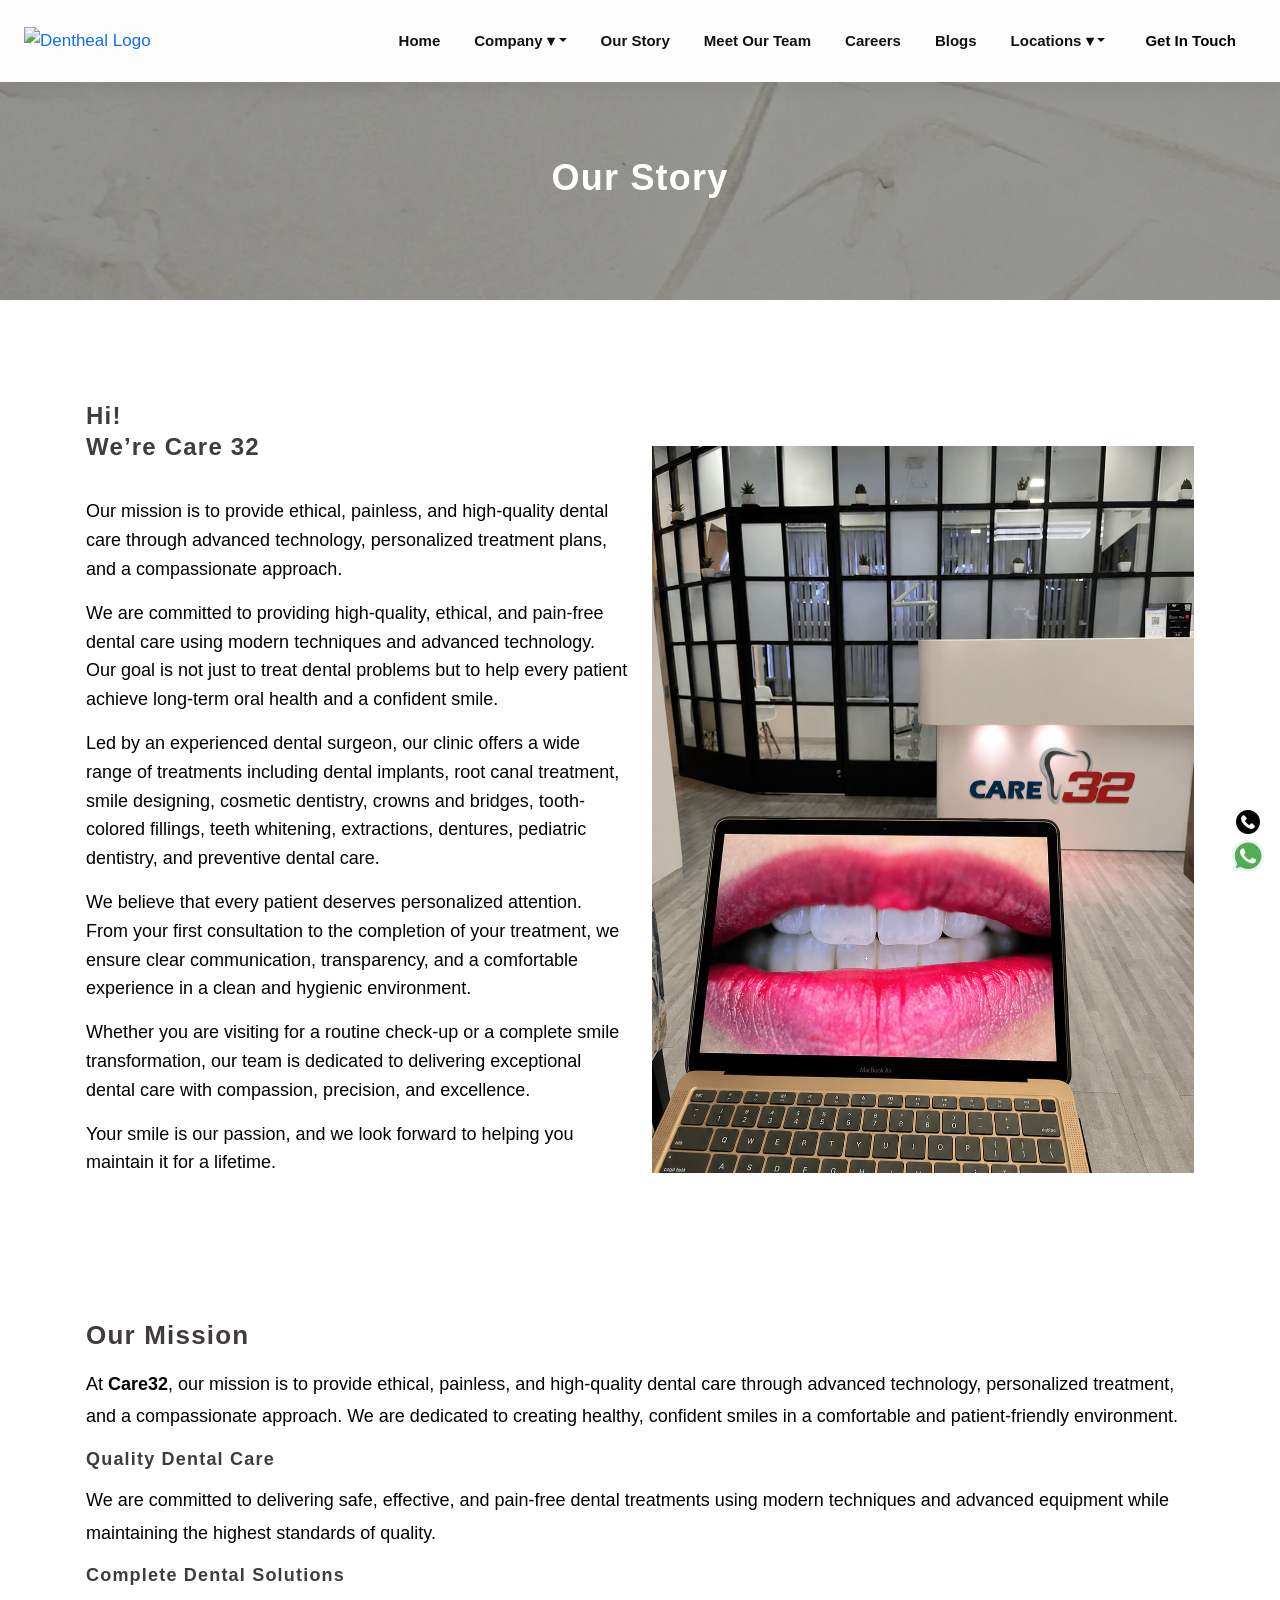
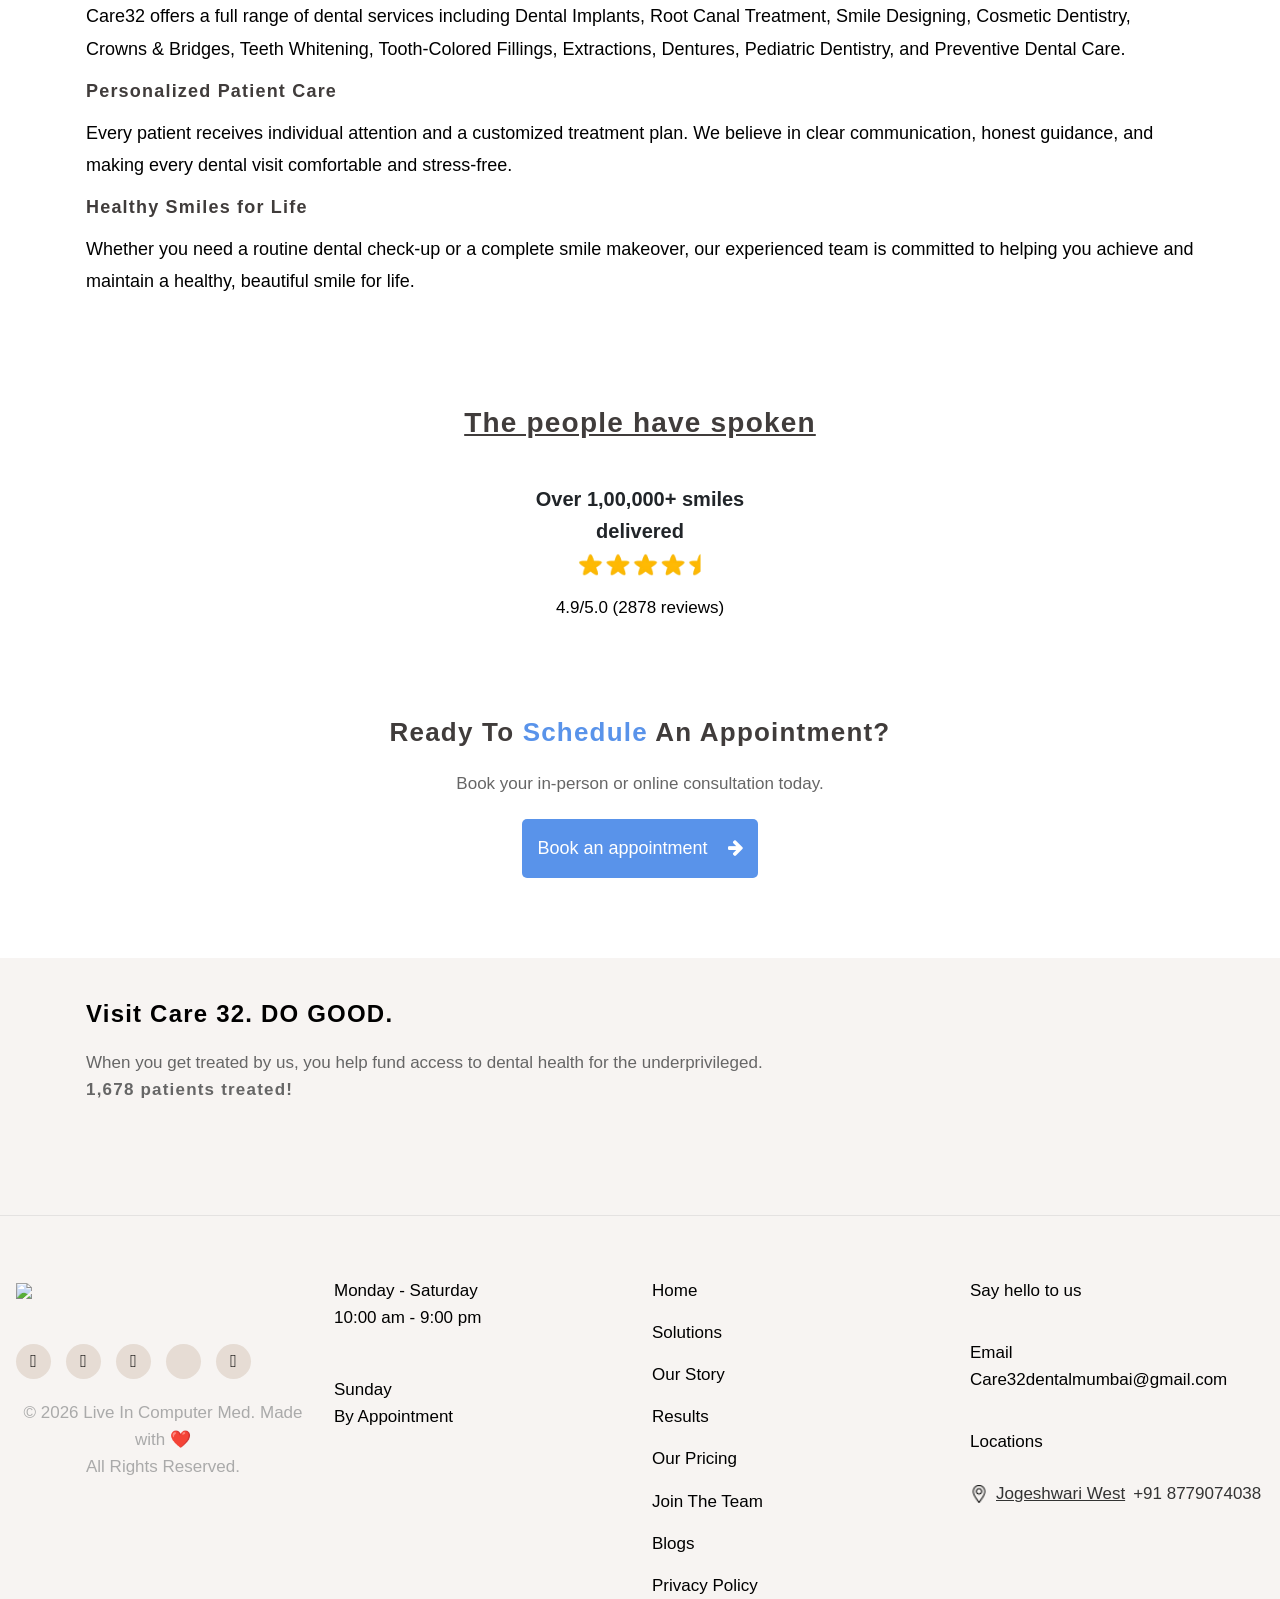
==== about.html @ 69fe0730 "first commit" ====
﻿<!doctype html>
<html lang="en">
  <head>
    <!-- Facebook Pixel Code -->
    <script>
      !(function (f, b, e, v, n, t, s) {
        if (f.fbq) return;
        n = f.fbq = function () {
          n.callMethod
            ? n.callMethod.apply(n, arguments)
            : n.queue.push(arguments);
        };
        if (!f._fbq) f._fbq = n;
        n.push = n;
        n.loaded = !0;
        n.version = "2.0";
        n.queue = [];
        t = b.createElement(e);
        t.async = !0;
        t.src = v;
        s = b.getElementsByTagName(e)[0];
        s.parentNode.insertBefore(t, s);
      })(
        window,
        document,
        "script",
        "https://connect.facebook.net/en_US/fbevents.js",
      );
      fbq("init", "1347159079634689");
      fbq("track", "PageView");
      fbq("track", "Schedule");
      fbq("track", "Contact");
    </script>
    <script src="recaptcha/api.js" async="" defer=""></script>
    <noscript>
      <img
        loading="lazy"
        height="1"
        width="1"
        src="tr?id=1347159079634689&ev=PageView
&noscript=1"
      />
    </noscript>
    <!-- End Facebook Pixel Code -->
    <!-- Google Tag Manager -->
    <script>
      (function (w, d, s, l, i) {
        w[l] = w[l] || [];
        w[l].push({
          "gtm.start": new Date().getTime(),
          event: "gtm.js",
        });
        var f = d.getElementsByTagName(s)[0],
          j = d.createElement(s),
          dl = l != "dataLayer" ? "&l=" + l : "";
        j.async = true;
        j.src = "https://www.googletagmanager.com/gtm.js?id=" + i + dl;
        f.parentNode.insertBefore(j, f);
      })(window, document, "script", "dataLayer", "GTM-TH8W4NT7");
    </script>
    <!-- End Google Tag Manager -->
    <meta charset="utf-8" />
    <meta http-equiv="X-UA-Compatible" content="IE=edge" />
    <meta name="viewport" content="width=device-width, initial-scale=1.0" />

    <meta
      name="keywords"
      content="Dentist in Bandra, Juhu, Best Dentist in Bandra, Juhu,  Top Dentist in Bandra, Juhu, Affordable Dentist in Juhu, Specialist Dentist in Bandra, Dentist in Bandra, Juhu"
    />
    <meta
      name="google-site-verification"
      content="eG1R-X8z4yc_RvpCyJ9aLgbw1wizAQIDHLejYA6ifos"
    />
    <!-- Google tag (gtag.js) -->
    <script async="" src="gtag/js?id=G-SK5RC5293N" defer=""></script>
    <script>
      window.dataLayer = window.dataLayer || [];
      function gtag() {
        dataLayer.push(arguments);
      }
      gtag("js", new Date());

      gtag("config", "G-SK5RC5293N");
    </script>
    <script>
      // Disable right-click on the entire page
      //document.addEventListener("contextmenu", function (e) {
      //    e.preventDefault();
      //});

      //document.addEventListener('copy', event => event.preventDefault());

      //document.onkeydown = function (e) {
      //    if (e.ctrlKey && (e.key === 'u' || e.key === 'c' || e.key === 's')) {
      //        return false;
      //    }
      //};
    </script>

    <!--=== Favicon ===-->
    <link
      rel="shortcut icon"
      href="assets/img/logo.png"
      type="image/x-icon"
    />

    <!--== Google Fonts ==-->
    <link
      href="css?family=Poppins:300,400,400i,500,600,700%7CPlayfair+Display:400,400i%7CDancing+Script:400,700"
      rel="stylesheet"
    />
    <link
      href="css2?family=DM+Sans:wght@400;500;700&display=swap"
      rel="stylesheet"
    />

    <!--=== All Plugins CSS ===-->
    <link href="assets/css/plugins.css" rel="stylesheet" />
    <!--=== All Vendor CSS ===-->
    <link href="assets/css/vendor.css" rel="stylesheet" />
    <!--=== Main Style CSS ===-->
    <link href="assets/css/style.css" rel="stylesheet" />

    <!-- Modernizer JS -->

    <!-- Swiper CSS -->
    <link rel="stylesheet" href="swiper%4012.2.0/swiper-bundle.min.css" />

    <link
      rel="stylesheet"
      href="ajax/libs/font-awesome/6.1.1/css/all.min.css"
    />

    <link
      href="ajax/libs/font-awesome/6.5.1/css/all.min.css"
      rel="stylesheet"
    />

    <link rel="canonical" href="about.html" />
    <title>About Care 32 | Mumbai's Trusted Dental Clinic</title>
    <meta
      name="description"
      content="Learn how Care 32 became one of Mumbai's most trusted dental practices. Advanced dentistry across Bandra, Juhu, Prabhadevi, Oshiwara & Versova clinics."
    />
  </head>

  <body>
    <!-- Google Tag Manager (noscript) -->
    <noscript
      ><iframe
        src="https://www.googletagmanager.com/ns.html?id=GTM-TH8W4NT7"
        height="0"
        width="0"
        style="display: none; visibility: hidden"
      ></iframe
    ></noscript>
    <!-- End Google Tag Manager (noscript) -->

    <form method="post" action="./about-us.aspx" id="form1">
      <input
        type="hidden"
        name="__VIEWSTATE"
        id="__VIEWSTATE"
        value="/wEPDwUJNDMyNDU0NjAzDxYCHhNWYWxpZGF0ZVJlcXVlc3RNb2RlAgFkGAEFDmN0bDAwJENhcHRjaGExDwUkMzBjZTU5MWYtZDk4Yi00NmYxLTllMjItN2JmNDgwMWUyNDViZFz3iDUYHaKQBAHr97kCHVKR1pRF"
      />

      <script
        src="ScriptResource.axd?d=YrRxrygtqgPkbSaPnhGBv4PFSgGouvsadTXR_hkRn9LEET6Q_hCsvLNEhi5NfjC0Y9va7NJYuZjyuJp-xOfjwT5rJaifY4-T_MIHA8PoB18O6UlObQuRnGFeGXa44LMpxZ1Ezw2&amp;t=23c9c237"
        type="text/javascript"
      ></script>
      <script type="text/javascript">
        //<![CDATA[
        if (typeof Sys === "undefined")
          throw new Error("ASP.NET Ajax client-side framework failed to load.");
        //]]>
      </script>

      <input
        type="hidden"
        name="__VIEWSTATEGENERATOR"
        id="__VIEWSTATEGENERATOR"
        value="805B0152"
      />

      <style>
/* ===== NEW RESPONSIVE HEADER ===== */
.site-header{
    position: sticky;
    top: 0;
    z-index: 9999;
    width: 100%;
    background: rgba(255,255,255,.98);
    box-shadow: 0 4px 20px rgba(0,0,0,.08);
}

.header-inner{
    max-width: 1320px;
    margin: auto;
    min-height: 82px;
    padding: 0 24px;
    display: flex;
    align-items: center;
    justify-content: space-between;
    gap: 25px;
}

.header-logo img{
    display: block;
    width: 170px;
    height: auto;
}

.desktop-nav{
    display: flex;
    align-items: center;
    gap: 6px;
}

.desktop-nav > a,
.dropdown-toggle{
    padding: 12px 14px;
    color: #111;
    font-size: 15px;
    font-weight: 600;
    text-decoration: none;
    border: 0;
    background: transparent;
    cursor: pointer;
}

.desktop-nav > a:hover,
.dropdown-toggle:hover{
    color: #1689b7;
}

.nav-dropdown{
    position: relative;
}

.dropdown-menu-custom{
    position: absolute;
    top: calc(100% + 18px);
    left: 50%;
    transform: translateX(-50%) translateY(10px);
    width: 680px;
    padding: 18px;
    background: #fff;
    border-radius: 16px;
    box-shadow: 0 18px 50px rgba(0,0,0,.14);
    display: grid;
    grid-template-columns: repeat(3,1fr);
    gap: 10px;
    opacity: 0;
    visibility: hidden;
    transition: .25s ease;
}

.nav-dropdown:hover .dropdown-menu-custom{
    opacity: 1;
    visibility: visible;
    transform: translateX(-50%) translateY(0);
}

.mega-card{
    display: block;
    padding: 16px;
    border-radius: 12px;
    text-decoration: none;
    color: #111;
}

.mega-card:hover{
    background: #f2fbff;
}

.mega-card img{
    width: 40px;
    height: 40px;
    object-fit: contain;
    padding: 9px;
    border-radius: 50%;
    background: #daf4ff;
    margin-bottom: 10px;
}

.mega-card strong{
    display: block;
    font-size: 15px;
    margin-bottom: 5px;
}

.mega-card span{
    display: block;
    color: #666;
    font-size: 13px;
    line-height: 1.5;
}

.location-menu{
    width: 260px;
    grid-template-columns: 1fr;
}

.location-link{
    display: block;
    padding: 14px;
    border-radius: 10px;
    color: #111;
    text-decoration: none;
    font-weight: 600;
}

.location-link:hover{
    background: #f2fbff;
}

.location-link span{
    display: block;
    margin-top: 5px;
    color: #1689b7;
    font-size: 13px;
}

.header-cta{
    padding: 12px 20px !important;
    border-radius: 30px;
    background: #1689b7;
    color: #fff !important;
}

.header-cta:hover{
    background: #0e739d;
}

.mobile-actions,
.mobile-panel{
    display: none;
}

/* ===== MOBILE ===== */
@media (max-width: 991px){
    .header-inner{
        min-height: 70px;
        padding: 0 14px;
        gap: 10px;
    }

    .header-logo img{
        width: 120px;
    }

    .desktop-nav{
        display: none;
    }

    .mobile-actions{
        display: flex;
        align-items: center;
        gap: 10px;
        margin-left: auto;
    }

    .mobile-phone{
        display: flex;
        align-items: center;
        gap: 5px;
        color: #111;
        text-decoration: none;
        font-size: 12px;
        font-weight: 600;
        white-space: nowrap;
    }

    .mobile-phone img{
        width: 17px;
        height: 17px;
    }

    .hamburger{
        width: 42px;
        height: 42px;
        border: 0;
        border-radius: 10px;
        background: #f1f8fb;
        display: flex;
        flex-direction: column;
        justify-content: center;
        align-items: center;
        gap: 5px;
        cursor: pointer;
    }

    .hamburger span{
        width: 22px;
        height: 2px;
        background: #111;
        transition: .3s ease;
    }

    .hamburger.active span:nth-child(1){
        transform: translateY(7px) rotate(45deg);
    }

    .hamburger.active span:nth-child(2){
        opacity: 0;
    }

    .hamburger.active span:nth-child(3){
        transform: translateY(-7px) rotate(-45deg);
    }

    .mobile-panel{
        display: block;
        position: fixed;
        top: 70px;
        right: -100%;
        width: min(88%, 360px);
        height: calc(100vh - 70px);
        padding: 18px;
        background: #fff;
        box-shadow: -10px 15px 35px rgba(0,0,0,.15);
        overflow-y: auto;
        transition: right .35s ease;
    }

    .mobile-panel.open{
        right: 0;
    }

    .mobile-panel a,
    .mobile-dropdown-btn{
        width: 100%;
        display: flex;
        align-items: center;
        justify-content: space-between;
        padding: 14px 10px;
        border: 0;
        border-bottom: 1px solid #eee;
        background: transparent;
        color: #111;
        text-decoration: none;
        text-align: left;
        font-size: 15px;
        font-weight: 600;
        cursor: pointer;
    }

    .mobile-submenu{
        display: none;
        padding-left: 12px;
        background: #f8fcfe;
        border-radius: 10px;
    }

    .mobile-submenu.open{
        display: block;
    }

    .mobile-submenu a{
        font-size: 14px;
        font-weight: 500;
    }

    .mobile-get-touch{
        justify-content: center !important;
        margin-top: 18px;
        border: 0 !important;
        border-radius: 30px;
        background: #1689b7 !important;
        color: #fff !important;
    }
}

@media (max-width: 390px){
    .header-logo img{
        width: 100px;
    }

    .mobile-phone{
        font-size: 11px;
    }

    .hamburger{
        width: 38px;
        height: 38px;
    }
} 
.site-header{
    position: fixed;
    top: 0;
    left: 0;
    z-index: 9999;
    width: 100%;
    background: rgba(255,255,255,.98);
    box-shadow: 0 4px 20px rgba(0,0,0,.08);
}
</style>

<header class="site-header">
    <div class="header-inner">

        <a href="index.html" class="header-logo">
            <img src="assets/img/logo.png" alt="Dentheal Logo">
        </a>

        <nav class="desktop-nav">
            <a href="index.html">Home</a>

            <div class="nav-dropdown">
                <button class="dropdown-toggle" type="button">Company ▾</button>

                <div class="dropdown-menu-custom">
                    <a href="about.html" class="mega-card">
                        <img src="assets/img/nav%20icon/about.webp" alt="">
                        <strong>Our Story</strong>
                        <span>Learn about who we are, why we started and what we do at Dent Heal.</span>
                    </a>

                    <a href="team.html" class="mega-card">
                        <img src="assets/img/nav%20icon/team.webp" alt="">
                        <strong>Meet Our Team</strong>
                        <span>Get to know more about our team and their specializations.</span>
                    </a>

                    <a href="careers.html" class="mega-card">
                        <img src="assets/img/nav%20icon/career.webp" alt="">
                        <strong>Careers</strong>
                        <span>Find openings and opportunities to join us on our mission.</span>
                    </a>
                </div>
            </div>

            <a href="about.html">Our Story</a>
            <a href="team.html">Meet Our Team</a>
            <a href="careers.html">Careers</a>
            <a href="pricing.html">Blogs</a>

            <div class="nav-dropdown">
                <button class="dropdown-toggle" type="button">Locations ▾</button>
                <div class="dropdown-menu-custom location-menu">
                    <a class="location-link" target="_blank"
                       href="https://maps.app.goo.gl/u26h4tnAbbYBtDWy8?g_st=iw">
                        Jogeshwari West
                        <span>+91 8779074038</span>
                    </a>
                </div>
            </div>

            <a href="#"
   class="header-cta"
   data-bs-toggle="modal"
   data-bs-target="#contactModal"
   style="color: #000 !important;">
   Get In Touch
</a>
        </nav>

        <div class="mobile-actions">
            <a href="tel:8779074038" class="mobile-phone"
               onclick="console.log('contact number Event Fired'); if(typeof fbq === 'function'){fbq('track','Contact');}">
                <img src="assets/img/nav%20icon/phone-call.webp" alt="Phone">
                +91 8779074038
            </a>

            <button class="hamburger" id="menuToggle" type="button" aria-label="Open menu" aria-expanded="false">
                <span></span>
                <span></span>
                <span></span>
            </button>
        </div>

    </div>

    <div class="mobile-panel" id="mobilePanel">
        <a href="index.html">Home</a>
        <a href="about.html">Our Story</a>
        <a href="team.html">Meet Our Team</a>
        <a href="careers.html">Careers</a>
        <a href="pricing.html">Blogs</a>

        <button class="mobile-dropdown-btn" type="button" data-target="companyMobile">
            Company <span>+</span>
        </button>
        <div class="mobile-submenu" id="companyMobile">
            <a href="about.html">Our Story</a>
            <a href="team.html">Meet Our Team</a>
            <a href="careers.html">Careers</a>
        </div>

        <button class="mobile-dropdown-btn" type="button" data-target="locationMobile">
            Locations <span>+</span>
        </button>
        <div class="mobile-submenu" id="locationMobile">
            <a target="_blank" href="https://maps.app.goo.gl/u26h4tnAbbYBtDWy8?g_st=iw">
                Jogeshwari West — +91 8779074038
            </a>
        </div>

        <a href="#" class="mobile-get-touch"
           data-bs-toggle="modal"
           data-bs-target="#contactModal">Get In Touch</a>
    </div>
</header>

<script>
document.addEventListener("DOMContentLoaded", function () {
    const menuToggle = document.getElementById("menuToggle");
    const mobilePanel = document.getElementById("mobilePanel");

    menuToggle.addEventListener("click", function () {
        menuToggle.classList.toggle("active");
        mobilePanel.classList.toggle("open");

        const isOpen = mobilePanel.classList.contains("open");
        menuToggle.setAttribute("aria-expanded", isOpen ? "true" : "false");
    });

    document.querySelectorAll(".mobile-dropdown-btn").forEach(function (button) {
        button.addEventListener("click", function () {
            const target = document.getElementById(button.dataset.target);
            target.classList.toggle("open");

            const icon = button.querySelector("span");
            icon.textContent = target.classList.contains("open") ? "−" : "+";
        });
    });
});
</script>
      <section
        class="about-hero-area fixed-height bg-img"
        data-bg="assets/img/blog-bg.webp"
      >
        <div class="container h-100">
          <div class="row h-100">
            <div class="col-lg-12 text-center m-auto">
              <div class="about-us-content white mt-70">
                <h1>Our Story</h1>
              </div>
            </div>
          </div>
        </div>
      </section>

      <div class="container pt-100 pb-40">
        <div class="row d-flex align-items-center justify-content-center">
          <div class="col-lg-6 about-content">
            <h2 style="padding-bottom: 20px">
              Hi! <br />
              We’re Care 32
            </h2>
            <p class="fs-14" style="color: #000; font-size: 18px">
              Our mission is to provide ethical, painless, and high-quality dental care through advanced technology, personalized treatment plans, and a compassionate approach.
            </p>

            <p class="fs-14" style="color: #000; font-size: 18px">
              We are committed to providing high-quality, ethical, and pain-free dental care using modern techniques and advanced technology. Our goal is not just to treat dental problems but to help every patient achieve long-term oral health and a confident smile.
            </p>

            <p class="fs-14" style="color: #000; font-size: 18px">
              Led by an experienced dental surgeon, our clinic offers a wide range of treatments including dental implants, root canal treatment, smile designing, cosmetic dentistry, crowns and bridges, tooth-colored fillings, teeth whitening, extractions, dentures, pediatric dentistry, and preventive dental care.

            </p>
            <p class="fs-14" style="color: #000; font-size: 18px">
              We believe that every patient deserves personalized attention. From your first consultation to the completion of your treatment, we ensure clear communication, transparency, and a comfortable experience in a clean and hygienic environment.
            </p> 
            <p class="fs-14" style="color: #000; font-size: 18px">
              Whether you are visiting for a routine check-up or a complete smile transformation, our team is dedicated to delivering exceptional dental care with compassion, precision, and excellence.
            </p> 
             <p class="fs-14" style="color: #000; font-size: 18px">
              Your smile is our passion, and we look forward to helping you maintain it for a lifetime.
            </p>
            <br />
          </div>
          <div class="col-lg-6">
            <img loading="lazy" src="assets/img/our_story.png" alt="image" />
          </div>
        </div>
      </div>

      <section class="recent-singers-wrapper pt-60 pt-md-80 pt-sm-60 pb-sm-58">
    <div class="container">
        <div class="row">
            <!-- Start Section title -->
            <div class="col-lg-12 m-auto">
                <div class="section-title-wrap layout--2">

                    <h3 style="text-align: left;">Our Mission</h3>

                    <p class="fs-14" style="text-align: left; font-size: 18px; color: #000;">
                        At <strong>Care32</strong>, our mission is to provide ethical, painless, and high-quality dental care through advanced technology, personalized treatment, and a compassionate approach. We are dedicated to creating healthy, confident smiles in a comfortable and patient-friendly environment.
                    </p>

                    <h5 style="text-align: left;">Quality Dental Care</h5>

                    <p class="fs-14" style="text-align: left; font-size: 18px; color: #000;">
                        We are committed to delivering safe, effective, and pain-free dental treatments using modern techniques and advanced equipment while maintaining the highest standards of quality.
                    </p>

                    <h5 style="text-align: left;">Complete Dental Solutions</h5>

                    <p class="fs-14" style="text-align: left; font-size: 18px; color: #000;">
                        Care32 offers a full range of dental services including Dental Implants, Root Canal Treatment, Smile Designing, Cosmetic Dentistry, Crowns & Bridges, Teeth Whitening, Tooth-Colored Fillings, Extractions, Dentures, Pediatric Dentistry, and Preventive Dental Care.
                    </p>

                    <h5 style="text-align: left;">Personalized Patient Care</h5>

                    <p class="fs-14" style="text-align: left; font-size: 18px; color: #000;">
                        Every patient receives individual attention and a customized treatment plan. We believe in clear communication, honest guidance, and making every dental visit comfortable and stress-free.
                    </p>

                    <h5 style="text-align: left;">Healthy Smiles for Life</h5>

                    <p class="fs-14" style="text-align: left; font-size: 18px; color: #000;">
                        Whether you need a routine dental check-up or a complete smile makeover, our experienced team is committed to helping you achieve and maintain a healthy, beautiful smile for life.
                    </p>

                </div>
            </div>
            <!-- End Section title -->
        </div>
    </div>
</section>

      <section class="categories-area pt-20 pb-40">
        <div class="container align-items-center">
          <h3 class="text-center" style="padding-top: 15px; font-size: 28px">
            <u>The people have spoken</u>
          </h3>
          <br />
          <p
            class="text-center text-dark"
            style="font-size: 20px; font-weight: bold"
          >
            Over 1,00,000+ smiles<br />delivered
            <br />
            <img
              loading="lazy"
              src="assets/img/nav%20icon/4.5.webp"
              width="130"
            />
          </p>

          <p class="text-center" style="color: #000">4.9/5.0 (2878 reviews)</p>
        </div>
      </section>

      <!--Book Appointment-->
      <section>
        <div class="call-out-elem-1 pt-40 pt-sm-56 pb-40 pb-sm-60">
          <div class="container pb-40">
            <div class="row">
              <!-- Start Section title -->
              <div class="col-lg-12 m-auto text-center">
                <div class="">
                  <h3 class="mb-20">
                    Ready To <span style="color: #5993ea"> Schedule </span> An
                    Appointment?
                  </h3>
                  <p class="mb-20 desktop-text" style="font-weight: 400">
                    Book your in-person or online consultation today.
                  </p>

                  <p class="mb-20 fs-14 mobile-text" style="font-weight: 600">
                    Book your in-person or online consultation today.
                  </p>
                  <a href="#"
   data-bs-toggle="modal"
   data-bs-target="#appointmentModal"
   class="mt-2"
   role="button"
   style="
      color:#fff;
      border-color:#5993EA;
      border-radius:5px;
      background-color:#5993EA;
      font-size:18px;
      font-weight:500;
      padding:15px;
      text-align:center;
      text-decoration:none;
      display:inline-block;
   ">
    Book an appointment &nbsp;&nbsp;
    <i class="fa fa-arrow-right"></i>
</a>
                </div>
              </div>
              <!-- End Section title -->
            </div>
          </div>
        </div>
      </section>

      <div
        class="call-out-elem-2 pt-40 pb-40"
        style="background-color: #f7f4f2"
      >
        <div class="container">
          <div class="row">
            <div class="col-12 text-center text-lg-start">
              <!-- Start Call to action Content -->
              <div
                class="call-to-action-content d-lg-flex justify-content-between align-items-center"
              >
                <div class="call-to-action-left">
                  <h3 class="text-black desktop-text">
                    Visit Care 32. DO GOOD.
                  </h3>
                  <h3 class="text-black mobile-text">
                    Visit Care 32. <br />
                    DO GOOD.
                  </h3>
                  <p class="mt-20 fs-14">
                    When you get treated by us, you help fund access to dental
                    health for the underprivileged. <br />
                    <b>
                      <span style="letter-spacing: 1.2px"
                        >1,678 patients treated!</span
                      ></b
                    >
                  </p>
                </div>
                
              </div>
              <!-- End Call to action Content -->
            </div>
          </div>
        </div>
      </div>
      <!-- End Call Out Element #02 -->

      <!--== Start Footer Area Wrapper ==-->
      <footer class="footer-wrapper">
        <!-- Start Footer Widget Area -->
        <div class="footer-widget-wrapper pt-40">
          <hr />
          <div class="container-fluid">
            <div class="row">
              <!-- Start Single Widget Wrap -->
              <div class="col-lg-3 col-md-6 justify-content-center">
                <div class="single-widget-wrap">
                  <img
                    loading="lazy"
                    src="assets/img/logo.png"
                    class="mobile-footer"
                    width="120"
                  />
                  <div class="widget-body">
                    <div class="footer-social-icons nav mt-40">
                      <a
                        href="#"
                        target="_blank"
                        class="nav-icon1"
                      >
                        <i class="fa-brands fa-facebook"></i
                      ></a>

                      <a
                        href="#"
                        target="_blank"
                        class="nav-icon1"
                      >
                        <i class="fa-brands fa-instagram"></i
                      ></a>

                      <a
                        href="#"
                        target="_blank"
                        class="nav-icon1"
                      >
                        <i class="fa-brands fa-linkedin"></i
                      ></a>

                      <a
                        href="#"
                        target="_blank"
                        class="nav-icon1"
                      >
                        <i class="fa-brands fa-x-twitter"></i
                      ></a>

                      <a
                        href="#"
                        target="_blank"
                        class="nav-icon1"
                      >
                        <i class="fa-brands fa-youtube"></i
                      ></a>
                    </div>
                    <p class="mt-20 mobile-footer text-center">
  &copy; <span id="current-year"></span> Live In Computer Med.
  Made with <span class="love-icon">❤️</span>
  <br />
  All Rights Reserved.
</p>

<script>
  document.getElementById("current-year").textContent =
    new Date().getFullYear();
</script>
                  </div>
                </div>
              </div>
              <!-- End Single Widget Wrap -->
              <!-- Start Single Widget Wrap -->
              <div class="col-lg-3 col-6 col-md-6 mobile-align">
                <div class="single-widget-wrap">
                  <p class="text-black mb-0">Monday - Saturday</p>
                  <p class="text-black pb-30">10:00 am - 9:00 pm</p>

                  <p class="text-black mb-0">Sunday</p>
                  <p class="text-black pb-30">By Appointment</p>
                </div>
              </div>
              <div class="col-lg-3 col-6 col-md-6">
                <div class="single-widget-wrap">
                  <div class="widget-body">
                    <ul class="widget-list">
                      <li><a href="index.html">Home</a></li>
                      <li><a href="index.html">Solutions</a></li>
                      <li><a href="about.html">Our Story</a></li>
                      <li><a href="results.html">Results</a></li>
                      <li><a href="pricing.html">Our Pricing</a></li>
                      <li><a href="careers.html">Join The Team</a></li>
                      <li><a href="pricing.html">Blogs</a></li>
                      <li>
                        <a href="privacy-policy.html">Privacy Policy</a>
                      </li>
                    </ul>
                  </div>
                </div>
              </div>  
              <div class="col-lg-3 col-12 col-md-6">
                <div class="single-widget-wrap" style="border: none !important">
                  <a href="https://wa.me/918779074038" target="_blank">
                    <p class="text-black pb-20">Say hello to us</p>
                  </a>

                  <p class="text-black mb-0">Email</p>
                  <p class="text-black pb-20">Care32dentalmumbai@gmail.com</p>
                  <div class="widget-body">
                    <p class="text-black pb-10">Locations</p>
                    <ul class="location-list">
                      <li>
                        <div
                          style="display: flex; align-items: center; gap: 8px"
                        >
                          <a
                            target="_blank"
                            href="https://maps.app.goo.gl/u26h4tnAbbYBtDWy8?g_st=iw"
                          >
                            <img
                              loading="lazy"
                              src="assets/img/nav%20icon/location.webp"
                              width="18"
                              alt="Location Icon"
                            />
                            <u>Jogeshwari West</u>
                          </a>

                          <a href="tel:8779074038"> +91 8779074038 </a>
                        </div>
                      </li>  
                    </ul>
                  </div>
                </div>
              </div>
              <div class="col-12">
                <p class="mt-20 desktop-footer text-center">
                  ©
                  <script>
                    document.write(new Date().getFullYear() + " ");
                  </script>
                  Dentheal <br />
                  All Rights Reserved
                </p>
              </div>
            </div>

            <a
              href="tel:8779074038"
              class="float1"
              style="text-decoration: none; color: #000; font-size: 12px"
              onclick="
                console.log('contact number Event Fired');
                fbq('track', 'Contact');
              "
            >
              <img loading="lazy" src="assets/img/nav%20icon/phone-call.webp" />
            </a>

            <a
              href="https://wa.me/918779074038?text=Hi%20I%20am%20interested%20in%20booking%20an%20appointment"
              class="float"
              target="_blank"
              onclick="
                console.log('Contact Event Fired');
                fbq('track', 'Contact');
              "
            >
              <img loading="lazy" src="assets/img/nav%20icon/whatsapp2.webp" />
            </a>
          </div>

          <!-- Contextual Links Start -->
          
          <!-- Contextual Links End -->
        </div>
      
        <!-- AI asking question in thsi here that part of strat here -->
        <!-- <div class="dentheal-footer-bar">
          <div class="footer-text">
            <h6>Ask AI for summary of Care 32</h6>
          </div>

          <div class="dentheal-ai-icons footer-icons">
            
            <a
              class="dentheal-ai-btn"
              data-tip="ChatGPT"
              href="https://chatgpt.com/?q=Give+me+a+brief+summary+of+Dent+Heal+(dentheal.com),+what+dental+treatments+they+offer,+their+general+cosmetic+and+surgical+dentistry+services,+and+why+they+are+one+of+Mumbai%27s+leading+dental+clinics+with+locations+in+Bandra+Juhu+Prabhadevi+and+Oshiwara."
              target="_blank"
              rel="noopener noreferrer"
            >
              <svg
                viewbox="0 0 41 41"
                fill="none"
                xmlns="http://www.w3.org/2000/svg"
              >
                <path
                  d="M37.532 16.87a9.963 9.963 0 0 0-.856-8.184 10.078 10.078 0 0 0-10.855-4.835 9.964 9.964 0 0 0-6.205-2.499 10.079 10.079 0 0 0-9.614 6.977 9.967 9.967 0 0 0-6.458 4.777 10.079 10.079 0 0 0 1.24 11.817 9.965 9.965 0 0 0 .856 8.185 10.079 10.079 0 0 0 10.855 4.835 9.965 9.965 0 0 0 6.205 2.499 10.079 10.079 0 0 0 9.617-6.981 9.967 9.967 0 0 0 6.458-4.777 10.079 10.079 0 0 0-1.243-11.814zM22.498 37.886a7.474 7.474 0 0 1-4.799-1.735c.061-.033.168-.091.237-.134l7.964-4.6a1.294 1.294 0 0 0 .655-1.134V19.054l3.366 1.944a.12.12 0 0 1 .066.092v9.299a7.505 7.505 0 0 1-7.49 7.496zM6.392 31.006a7.471 7.471 0 0 1-.894-5.023c.06.036.162.099.237.141l7.964 4.6a1.297 1.297 0 0 0 1.308 0l9.724-5.614v3.888a.12.12 0 0 1-.048.103l-8.051 4.649a7.504 7.504 0 0 1-10.24-2.744zM4.297 13.62A7.469 7.469 0 0 1 8.2 10.333c0 .068-.004.19-.004.274v9.201a1.294 1.294 0 0 0 .654 1.132l9.723 5.614-3.366 1.944a.12.12 0 0 1-.114.012L7.044 23.86a7.504 7.504 0 0 1-2.747-10.24zm27.658 6.437l-9.724-5.615 3.367-1.943a.121.121 0 0 1 .114-.012l8.048 4.648a7.498 7.498 0 0 1-1.158 13.528v-9.476a1.293 1.293 0 0 0-.647-1.13zm3.35-5.043c-.059-.037-.162-.099-.236-.141l-7.965-4.6a1.298 1.298 0 0 0-1.308 0l-9.723 5.614v-3.888a.12.12 0 0 1 .048-.103l8.05-4.645a7.497 7.497 0 0 1 11.135 7.763zm-21.063 6.929l-3.367-1.944a.12.12 0 0 1-.065-.092v-9.299a7.497 7.497 0 0 1 12.293-5.756 6.94 6.94 0 0 0-.236.134l-7.965 4.6a1.294 1.294 0 0 0-.654 1.132l-.006 11.225zm1.829-3.943l4.33-2.501 4.332 2.497v4.998l-4.331 2.5-4.331-2.5V18z"
                  fill="white"
                ></path>
              </svg>
            </a>

            
            <a
              class="dentheal-ai-btn"
              data-tip="Grok"
              href="https://x.com/i/grok?text=Give+me+a+brief+summary+of+Dent+Heal+(dentheal.com),+what+dental+treatments+they+offer,+their+general+cosmetic+and+surgical+dentistry+services,+and+why+they+are+one+of+Mumbai%27s+leading+dental+clinics+with+locations+in+Bandra+Juhu+Prabhadevi+and+Oshiwara."
              target="_blank"
              rel="noopener noreferrer"
            >
              <img
                src="[data-uri]"
                style="
                  width: 18px;
                  height: 18px;
                  object-fit: contain;
                  filter: invert(1);
                "
                alt="Grok"
              />
            </a>

            
            <a
              class="dentheal-ai-btn"
              data-tip="Perplexity"
              href="https://www.perplexity.ai/?q=Give+me+a+brief+summary+of+Dent+Heal+(dentheal.com),+what+dental+treatments+they+offer,+their+general+cosmetic+and+surgical+dentistry+services,+and+why+they+are+one+of+Mumbai%27s+leading+dental+clinics+with+locations+in+Bandra+Juhu+Prabhadevi+and+Oshiwara."
              target="_blank"
              rel="noopener noreferrer"
            >
              <svg
                viewbox="0 0 24 24"
                fill="none"
                xmlns="http://www.w3.org/2000/svg"
              >
                <path
                  d="M12 2.5 5 8v8l7 5.5 7-5.5V8z"
                  stroke="white"
                  stroke-width="1.4"
                  fill="none"
                ></path>
                <path
                  d="M5 8l7 5 7-5M12 13v8M12 2.5v10.5"
                  stroke="white"
                  stroke-width="1.4"
                  stroke-linejoin="round"
                ></path>
              </svg>
            </a>

            
            <a
              class="dentheal-ai-btn"
              data-tip="Gemini"
              href="https://gemini.google.com/app?q=Give+me+a+brief+summary+of+Dent+Heal+(dentheal.com),+what+dental+treatments+they+offer,+their+general+cosmetic+and+surgical+dentistry+services,+and+why+they+are+one+of+Mumbai%27s+leading+dental+clinics+with+locations+in+Bandra+Juhu+Prabhadevi+and+Oshiwara."
              target="_blank"
              rel="noopener noreferrer"
            >
              <svg
                viewbox="0 0 24 24"
                fill="none"
                xmlns="http://www.w3.org/2000/svg"
              >
                <path
                  d="M12 2C9.2 8.8 2 12 2 12C2 12 9.2 15.2 12 22C14.8 15.2 22 12 22 12C22 12 14.8 8.8 12 2Z"
                  fill="url(#gem_dentheal)"
                ></path>
                <defs>
                  <lineargradient
                    id="gem_dentheal"
                    x1="2"
                    y1="2"
                    x2="22"
                    y2="22"
                    gradientunits="userSpaceOnUse"
                  >
                    <stop offset="0%" stop-color="#4285F4"></stop>
                    <stop offset="50%" stop-color="#9B72CB"></stop>
                    <stop offset="100%" stop-color="#EA4335"></stop>
                  </lineargradient>
                </defs>
              </svg>
            </a>

            
            <a
              class="dentheal-ai-btn"
              data-tip="Claude"
              href="https://claude.ai/new?q=Give+me+a+brief+summary+of+Dent+Heal+(dentheal.com),+what+dental+treatments+they+offer,+their+general+cosmetic+and+surgical+dentistry+services,+and+why+they+are+one+of+Mumbai%27s+leading+dental+clinics+with+locations+in+Bandra+Juhu+Prabhadevi+and+Oshiwara."
              target="_blank"
              rel="noopener noreferrer"
            >
              <svg
                viewbox="0 0 24 24"
                fill="none"
                xmlns="http://www.w3.org/2000/svg"
              >
                <path
                  d="M12 2 L13.5 9 L19.5 5.5 L16 11.5 L23 12 L16 12.5 L19.5 18.5 L13.5 15 L12 22 L10.5 15 L4.5 18.5 L8 12.5 L1 12 L8 11.5 L4.5 5.5 L10.5 9 Z"
                  fill="#D97757"
                ></path>
              </svg>
            </a>
          </div>
        </div>  -->
        <!-- AI asking question end herethat part of that in this location  -->
      </footer>

      <aside class="off-canvas-responsive-menu">
        <!-- Off Canvas Overlay -->
        <div class="off-canvas-overlay"></div>
        <!-- Start Off Canvas Content Area -->
        <div class="off-canvas-content-wrap">
          <div class="off-canvas-content"></div>
          <!-- Off Canvas Close Icon -->
          <button
            type="button"
            class="btn-close trio-tooltip"
            data-tippy-content="Close"
            data-tippy-placement="right"
          >
            <i class="fa fa-close"></i>
          </button>
        </div>
        <!-- End Off Canvas Content Area -->
      </aside>

      <!--Get In Touch Modal-->
      <div
        class="modal fade"
        id="exampleModal"
        tabindex="-1"
        aria-labelledby="exampleModalLabel"
        aria-hidden="true"
      >
        <div class="modal-dialog modal-lg">
          <div class="modal-content">
            <div class="modal-header">
              <button
                type="button"
                class="btn-close"
                data-bs-dismiss="modal"
                aria-label="Close"
              >
                <i class="fa fa-close"></i>
              </button>
            </div>
            <div class="modal-body">
              <div class="container">
                <div class="row">
                  <div class="col-md-4">
                    <h6 class="mb-40">Get in touch</h6>
                    <a
                      href="tel:8779074038"
                      class="mb-40"
                      style="
                        white-space: nowrap;
                        letter-spacing: 1px;
                        color: #000;
                        border-color: #f7f4f2;
                        border-radius: 5px;
                        background-color: #f7f4f2;
                        font-size: 16px;
                        font-weight: 600;
                        padding: 10px 12px;
                        text-align: center;

                        text-decoration: none;
                      "
                      onclick="
                        console.log('Contact number Event Fired');
                        fbq('track', 'Contact');
                      "
                    >
                      <img
                        loading="lazy"
                        src="assets/img/nav%20icon/call.webp"
                      />&nbsp;&nbsp;Call us
                    </a>
                    <hr
                      style="
                        margin-bottom: 25px;
                        margin-top: 25px;
                        width: 160px;
                      "
                    />

                    <a
                      href="https://wa.link/qwgsy7"
                      class="mt-40"
                      style="
                        white-space: nowrap;
                        letter-spacing: 1px;
                        color: #000;
                        border-color: #f7f4f2;
                        border-radius: 5px;
                        background-color: #f7f4f2;
                        font-size: 16px;
                        font-weight: 600;
                        padding: 10px 12px;
                        text-align: center;

                        text-decoration: none;
                      "
                      onclick="
                        console.log('whatsapp Event Fired');
                        fbq('track', 'Contact');
                      "
                    >
                      <img
                        loading="lazy"
                        src="assets/img/nav%20icon/whatsapp.webp"
                      />&nbsp;&nbsp;Chat with us
                    </a>
                  </div>
                  <div class="col-md-8 ms-auto">
                    <div class="container">
                      <div class="">
                        <div class="billing-form-wrap">
                          <div action="#" method="post">
                            <div class="single-input-item">
                              <label for="txtname1" class="required"
                                >Full name
                              </label>
                              <input
                                name="ctl00$txtname1"
                                id="txtname1"
                                type="text"
                                class="form-control"
                                placeholder="Enter patient&#39;s name"
                                name="txtname1"
                              />
                            </div>

                            <div class="single-input-item">
                              <label for="phone1" class="required"
                                >Phone number</label
                              >

                              <input
                                type="tel"
                                id="phone1"
                                placeholder="Enter phone number"
                                style="padding: 10px"
                                name="phone1"
                                pattern="^\d{10}$"
                                maxlength="10"
                              />
                              <input
                                type="hidden"
                                id="hiddenCountryCode1"
                                name="hiddenCountryCode1"
                              />
                            </div>

                            <div class="single-input-item">
                              <label for="txtmail1" class="required"
                                >Email address
                              </label>
                              <input
                                name="ctl00$txtmail1"
                                id="txtmail1"
                                type="email"
                                class="form-control"
                                placeholder="Enter email address"
                                name="txtmail1"
                              />
                            </div>

                            <div class="single-input-item m-0">
                              <label for="ordernote">Your message</label>

                              <textarea
                                name="ctl00$txtmsg1"
                                rows="3"
                                cols="20"
                                id="txtmsg1"
                                type="text"
                                class="form-control"
                                placeholder="Enter your message"
                                cols="30"
                                name=""
                              ></textarea>
                            </div>

                            <div class="form-group">
                              <label class="form-label" for="captcha"
                                >Captcha</label
                              >
                              <div class="captcha-box">
                                <input
                                  name="ctl00$txtCaptcha"
                                  type="text"
                                  id="txtCaptcha"
                                  class="form-control"
                                  placeholder="Enter Captcha Here"
                                />
                              </div>
                            </div>
                            <div class="form-group">
                              <div class="form-group has-error">
                                <div style="background-color: White">
                                  <img
                                    src="CaptchaImage.axd?guid=30ce591f-d98b-46f1-9e22-7bf4801e245b"
                                    border="0"
                                    width="200"
                                    height="60"
                                  />
                                </div>
                                &nbsp;
                                <div class="help-block with-errors"></div>
                              </div>
                            </div>

                            <input
                              type="submit"
                              name="ctl00$Button1"
                              value="Submit"
                              onclick='console.log(&#39;Get in touch Form Event Fired&#39;); fbq(&#39;track&#39;, &#39;Contact&#39;);WebForm_DoPostBackWithOptions(new WebForm_PostBackOptions("ctl00$Button1", "", true, "log1", "", false, false))'
                              id="Button1"
                              class="btn btn-black d-block mt-20"
                            />

                            <p>
                              <center>
                                <span id="lbl_msg"
                                  ><font color="Red"></font
                                ></span>
                              </center>
                            </p>
                          </div>
                        </div>
                      </div>
                    </div>
                  </div>
                </div>
              </div>
            </div>
          </div>
        </div>
      </div>

      <!--Book Appointment Modal-->

      <div
        class="modal fade"
        id="exampleModal2"
        tabindex="-1"
        aria-labelledby="exampleModalLabel2"
        aria-hidden="true"
      >
        <div class="modal-dialog modal-lg">
          <div class="modal-content">
            <div class="modal-header">
              <button
                type="button"
                class="btn-close"
                data-bs-dismiss="modal"
                aria-label="Close"
              >
                <i class="fa fa-close"></i>
              </button>
            </div>
            <div class="modal-body">
              <div class="container">
                <div id="UpdatePanel11">
                  <div id="step1" class="step">
                    <div class="row">
                      <div class="col-md-4">
                        <p>
                          <img
                            loading="lazy"
                            src="assets/img/nav%20icon/clock.webp"
                          />&nbsp;&nbsp;
                          <span id="lbl_Time"><font color="Black"></font></span>
                        </p>
                      </div>
                      <div class="col-md-8">
                        <div class="billing-form-wrap">
                          <div action="#" method="post">
                            <h6>Select Date and Time</h6>
                            <input
                              name="ctl00$txt_Date"
                              type="date"
                              maxlength="750"
                              id="txt_Date"
                              class="calendar-input"
                            />

                            <p id="formatted-date"></p>
                            <h6>India Standard Time (IST)</h6>

                            <input
                              type="submit"
                              name="ctl00$TextBox1"
                              value="10:00 am"
                              onclick="
                                javascript: WebForm_DoPostBackWithOptions(
                                  new WebForm_PostBackOptions(
                                    'ctl00$TextBox1',
                                    '',
                                    true,
                                    '',
                                    '',
                                    false,
                                    false,
                                  ),
                                );
                              "
                              id="TextBox1"
                              class="btn btn-bordered mb-10 me-2"
                              autopostback="true"
                            />
                            <input
                              type="submit"
                              name="ctl00$TextBox2"
                              value="11:00 am"
                              onclick="
                                javascript: WebForm_DoPostBackWithOptions(
                                  new WebForm_PostBackOptions(
                                    'ctl00$TextBox2',
                                    '',
                                    true,
                                    '',
                                    '',
                                    false,
                                    false,
                                  ),
                                );
                              "
                              id="TextBox2"
                              class="btn btn-bordered mb-10 me-2"
                              autopostback="true"
                            />
                            <input
                              type="submit"
                              name="ctl00$TextBox3"
                              value="12:00 am"
                              onclick="
                                javascript: WebForm_DoPostBackWithOptions(
                                  new WebForm_PostBackOptions(
                                    'ctl00$TextBox3',
                                    '',
                                    true,
                                    '',
                                    '',
                                    false,
                                    false,
                                  ),
                                );
                              "
                              id="TextBox3"
                              class="btn btn-bordered mb-10 me-2"
                              autopostback="true"
                            />
                            <input
                              type="submit"
                              name="ctl00$TextBox4"
                              value="1:00 pm"
                              onclick="
                                javascript: WebForm_DoPostBackWithOptions(
                                  new WebForm_PostBackOptions(
                                    'ctl00$TextBox4',
                                    '',
                                    true,
                                    '',
                                    '',
                                    false,
                                    false,
                                  ),
                                );
                              "
                              id="TextBox4"
                              class="btn btn-bordered mb-10 me-2"
                            />
                            <input
                              type="submit"
                              name="ctl00$TextBox5"
                              value="2:00 pm"
                              onclick="
                                javascript: WebForm_DoPostBackWithOptions(
                                  new WebForm_PostBackOptions(
                                    'ctl00$TextBox5',
                                    '',
                                    true,
                                    '',
                                    '',
                                    false,
                                    false,
                                  ),
                                );
                              "
                              id="TextBox5"
                              class="btn btn-bordered mb-10 me-2"
                            />
                            <input
                              type="submit"
                              name="ctl00$TextBox6"
                              value="3:00 pm"
                              onclick="
                                javascript: WebForm_DoPostBackWithOptions(
                                  new WebForm_PostBackOptions(
                                    'ctl00$TextBox6',
                                    '',
                                    true,
                                    '',
                                    '',
                                    false,
                                    false,
                                  ),
                                );
                              "
                              id="TextBox6"
                              class="btn btn-bordered mb-10 me-2"
                            />
                            <input
                              type="submit"
                              name="ctl00$TextBox7"
                              value="4:00 pm"
                              onclick="
                                javascript: WebForm_DoPostBackWithOptions(
                                  new WebForm_PostBackOptions(
                                    'ctl00$TextBox7',
                                    '',
                                    true,
                                    '',
                                    '',
                                    false,
                                    false,
                                  ),
                                );
                              "
                              id="TextBox7"
                              class="btn btn-bordered mb-10 me-2"
                            />
                            <input
                              type="submit"
                              name="ctl00$TextBox8"
                              value="5:00 pm"
                              onclick="
                                javascript: WebForm_DoPostBackWithOptions(
                                  new WebForm_PostBackOptions(
                                    'ctl00$TextBox8',
                                    '',
                                    true,
                                    '',
                                    '',
                                    false,
                                    false,
                                  ),
                                );
                              "
                              id="TextBox8"
                              class="btn btn-bordered mb-10 me-2"
                            />
                            <input
                              type="submit"
                              name="ctl00$TextBox9"
                              value="6:00 pm"
                              onclick="
                                javascript: WebForm_DoPostBackWithOptions(
                                  new WebForm_PostBackOptions(
                                    'ctl00$TextBox9',
                                    '',
                                    true,
                                    '',
                                    '',
                                    false,
                                    false,
                                  ),
                                );
                              "
                              id="TextBox9"
                              class="btn btn-bordered mb-10 me-2"
                            />
                            <input
                              type="submit"
                              name="ctl00$TextBox10"
                              value="7:00 pm"
                              onclick="
                                javascript: WebForm_DoPostBackWithOptions(
                                  new WebForm_PostBackOptions(
                                    'ctl00$TextBox10',
                                    '',
                                    true,
                                    '',
                                    '',
                                    false,
                                    false,
                                  ),
                                );
                              "
                              id="TextBox10"
                              class="btn btn-bordered mb-10 me-2"
                            />
                            <input
                              type="submit"
                              name="ctl00$TextBox11"
                              value="8:00 pm"
                              onclick="
                                javascript: WebForm_DoPostBackWithOptions(
                                  new WebForm_PostBackOptions(
                                    'ctl00$TextBox11',
                                    '',
                                    true,
                                    '',
                                    '',
                                    false,
                                    false,
                                  ),
                                );
                              "
                              id="TextBox11"
                              class="btn btn-bordered mb-10 me-2"
                            />
                            <input
                              type="submit"
                              name="ctl00$TextBox12"
                              value="9:00 pm"
                              onclick="
                                javascript: WebForm_DoPostBackWithOptions(
                                  new WebForm_PostBackOptions(
                                    'ctl00$TextBox12',
                                    '',
                                    true,
                                    '',
                                    '',
                                    false,
                                    false,
                                  ),
                                );
                              "
                              id="TextBox12"
                              class="btn btn-bordered mb-10 me-2"
                            />
                            <input
                              type="submit"
                              name="ctl00$TextBox13"
                              value="10:00 pm"
                              onclick="
                                javascript: WebForm_DoPostBackWithOptions(
                                  new WebForm_PostBackOptions(
                                    'ctl00$TextBox13',
                                    '',
                                    true,
                                    '',
                                    '',
                                    false,
                                    false,
                                  ),
                                );
                              "
                              id="TextBox13"
                              class="btn btn-bordered mb-10 me-2"
                            />

                            <br />
                          </div>

                          <a
                            class="next-btn btn btn-black"
                            onclick="goToStep(2)"
                            >Next</a
                          >
                        </div>
                      </div>
                    </div>
                  </div>
                </div>

                <!-- Step 2: Enter Details -->
                <div id="UpdatePanel2">
                  <div id="step2" class="step" style="display: none">
                    <button class="prev-btn pb-20" onclick="goToStep(1)">
                      <img
                        loading="lazy"
                        src="assets/img/nav%20icon/prev-arrow.webp"
                      />
                    </button>
                    <div class="row">
                      <div class="col-md-6">
                        <p class="mb-20">
                          <img
                            loading="lazy"
                            src="assets/img/nav%20icon/clock.webp"
                          />&nbsp;&nbsp;
                          <span id="lbl_Time1"
                            ><font color="Black"></font
                          ></span>
                        </p>
                        <p class="mb-20">
                          <img
                            loading="lazy"
                            src="assets/img/nav%20icon/earth.webp"
                          />&nbsp;&nbsp; India Standard Time
                        </p>
                        <p
                          class="mb-20"
                          style="display: flex; align-items: center"
                        >
                          <img
                            loading="lazy"
                            src="assets/img/nav%20icon/calendar.webp"
                            alt="Calendar Icon"
                            style="margin-right: 10px"
                          />
                          <span>
                            <span id="lbl_Date1"
                              ><font color="Black"></font
                            ></span>
                          </span>
                        </p>
                      </div>
                      <div class="col-md-6">
                        <h6>Enter Details</h6>
                        <div class="billing-form-wrap">
                          <div action="#" method="post">
                            <div class="single-input-item">
                              <label for="txtname11" class="required"
                                >Full name
                              </label>
                              <input
                                name="ctl00$txtname11"
                                id="txtname11"
                                type="text"
                                class="form-control"
                                placeholder="Enter patient&#39;s name"
                                name=""
                              />
                            </div>

                            <div class="single-input-item">
                              <label for="phone2"
                                >Phone number

                                <input
                                  type="tel"
                                  id="phone2"
                                  placeholder="Enter phone number"
                                  name="phone2"
                                  pattern="\d{10}"
                                  style="padding: 10px"
                                  maxlength="10"
                                />

                                <input
                                  type="hidden"
                                  id="hiddenCountryCode2"
                                  name="hiddenCountryCode2"
                                />
                              </label>
                            </div>

                            <div class="single-input-item">
                              <label for="txtmail11" class="required"
                                >Email address
                              </label>

                              <input
                                name="ctl00$txtmail11"
                                id="txtmail11"
                                type="email"
                                class="form-control"
                                placeholder="Enter email address"
                                name=""
                              />
                            </div>

                            <div class="single-input-item">
                              <label for="email" class="required"
                                >Select location or video consultation</label
                              >
                            </div>
                            <div class="row">
                              <div class="col-md-12 mb-10 d-flex">
                                <span id="rdo_status" class="custom-radio-list"
                                  ><input
                                    id="rdo_status_0"
                                    type="radio"
                                    name="ctl00$rdo_status"
                                    value="Bandra"
                                    checked="checked" /><label
                                    for="rdo_status_0"
                                    ><img
                                      loading="lazy"
                                      src="assets/img/nav%20icon/locationform.webp"
                                      style="
                                        width: 11px;
                                        vertical-align: inherit;
                                      "
                                    />
                                    Bandra </label
                                  ><input
                                    id="rdo_status_1"
                                    type="radio"
                                    name="ctl00$rdo_status"
                                    value="Prabhadevi" /><label
                                    for="rdo_status_1"
                                    ><img
                                      loading="lazy"
                                      src="assets/img/nav%20icon/locationform.webp"
                                      style="
                                        width: 11px;
                                        vertical-align: inherit;
                                      "
                                    />
                                    Prabhadevi </label
                                  ><br /><input
                                    id="rdo_status_2"
                                    type="radio"
                                    name="ctl00$rdo_status"
                                    value="juhu" /><label for="rdo_status_2"
                                    ><img
                                      loading="lazy"
                                      src="assets/img/nav%20icon/locationform.webp"
                                      style="
                                        width: 11px;
                                        vertical-align: inherit;
                                      "
                                    />
                                    Juhu </label
                                  ><input
                                    id="rdo_status_3"
                                    type="radio"
                                    name="ctl00$rdo_status"
                                    value="Google_meet" /><label
                                    for="rdo_status_3"
                                    ><img
                                      loading="lazy"
                                      src="assets/img/nav%20icon/googlemeet.webp"
                                      style="
                                        width: 12px;
                                        vertical-align: inherit;
                                      "
                                    />
                                    Google_meet </label
                                  ><br
                                /></span>
                              </div>
                            </div>

                            <div class="single-input-item m-0">
                              <label for="ordernote"
                                >Kindly share any details that can help us
                                prepare for your consultation</label
                              >

                              <textarea
                                name="ctl00$txtmsg11"
                                rows="3"
                                cols="20"
                                id="txtmsg11"
                                type="text"
                                class="form-control"
                                placeholder="Enter reason for consultation"
                                cols="30"
                                name=""
                              ></textarea>
                            </div>
         
                            <div
                              class="g-recaptcha mt-20"
                              data-sitekey="6LfPyNsqAAAAAO4cTH04uSGWDInlyaxcvD2SduZI"
                            ></div>

                            <input
                              type="submit"
                              name="ctl00$Button3"
                              value="Submit"
                              onclick='console.log(&#39;Book Appointment Event Fired&#39;); fbq(&#39;track&#39;, &#39;Schedule&#39;); return true;WebForm_DoPostBackWithOptions(new WebForm_PostBackOptions("ctl00$Button3", "", true, "reg", "", false, false))'
                              id="Button3"
                              class="btn btn-black w-100 d-block mt-20"
                            />

                            <p>
                              <center>
                                <span id="lbl_msg11"
                                  ><font color="Red"></font
                                ></span>
                              </center>
                            </p>
                          </div>
                        </div>
                      </div>
                    </div>
                  </div>
                </div>
              </div>
            </div>
            <div class="modal-footer"></div>
          </div>
        </div>
      </div>

      <!-- Online Consultation Modal-->
      <div
        class="modal fade"
        id="exampleModal4"
        tabindex="-1"
        aria-labelledby="exampleModalLabel4"
        aria-hidden="true"
      >
        <div class="modal-dialog modal-lg">
          <div class="modal-content">
            <div class="modal-header">
              <button
                type="button"
                class="btn-close"
                data-bs-dismiss="modal"
                aria-label="Close"
              >
                <i class="fa fa-close"></i>
              </button>
            </div>
            <div class="modal-body">
              <div class="container">
                <div id="UpdatePanel12">
                  <div id="steps1" class="steps">
                    <div class="row">
                      <div class="col-md-4">
                        <p>
                          <img
                            loading="lazy"
                            src="assets/img/nav%20icon/clock.webp"
                          />&nbsp;&nbsp;
                          <span id="lbl_Time2"
                            ><font color="Black"></font
                          ></span>
                        </p>
                      </div>
                      <div class="col-md-8">
                        <div class="billing-form-wrap">
                          <div action="#" method="post">
                            <h6>Select Date and Time</h6>

                            <input
                              name="ctl00$txt_Date2"
                              type="date"
                              maxlength="750"
                              id="txt_Date2"
                              class="calendar-input"
                            />
                            <p id="formatted-date"></p>

                            <h6>India Standard Time (IST)</h6>

                            <input
                              type="submit"
                              name="ctl00$TextBox16"
                              value="10:00 am"
                              onclick="
                                javascript: WebForm_DoPostBackWithOptions(
                                  new WebForm_PostBackOptions(
                                    'ctl00$TextBox16',
                                    '',
                                    true,
                                    '',
                                    '',
                                    false,
                                    false,
                                  ),
                                );
                              "
                              id="TextBox16"
                              class="btn btn-bordered mb-10 me-2"
                              autopostback="true"
                            />
                            <input
                              type="submit"
                              name="ctl00$TextBox17"
                              value="11:00 am"
                              onclick="
                                javascript: WebForm_DoPostBackWithOptions(
                                  new WebForm_PostBackOptions(
                                    'ctl00$TextBox17',
                                    '',
                                    true,
                                    '',
                                    '',
                                    false,
                                    false,
                                  ),
                                );
                              "
                              id="TextBox17"
                              class="btn btn-bordered mb-10 me-2"
                              autopostback="true"
                            />
                            <input
                              type="submit"
                              name="ctl00$TextBox18"
                              value="12:00 am"
                              onclick="
                                javascript: WebForm_DoPostBackWithOptions(
                                  new WebForm_PostBackOptions(
                                    'ctl00$TextBox18',
                                    '',
                                    true,
                                    '',
                                    '',
                                    false,
                                    false,
                                  ),
                                );
                              "
                              id="TextBox18"
                              class="btn btn-bordered mb-10 me-2"
                              autopostback="true"
                            />
                            <input
                              type="submit"
                              name="ctl00$TextBox19"
                              value="1:00 pm"
                              onclick="
                                javascript: WebForm_DoPostBackWithOptions(
                                  new WebForm_PostBackOptions(
                                    'ctl00$TextBox19',
                                    '',
                                    true,
                                    '',
                                    '',
                                    false,
                                    false,
                                  ),
                                );
                              "
                              id="TextBox19"
                              class="btn btn-bordered mb-10 me-2"
                              autopostback="true"
                            />
                            <input
                              type="submit"
                              name="ctl00$TextBox20"
                              value="2:00 pm"
                              onclick="
                                javascript: WebForm_DoPostBackWithOptions(
                                  new WebForm_PostBackOptions(
                                    'ctl00$TextBox20',
                                    '',
                                    true,
                                    '',
                                    '',
                                    false,
                                    false,
                                  ),
                                );
                              "
                              id="TextBox20"
                              class="btn btn-bordered mb-10 me-2"
                              autopostback="true"
                            />
                            <input
                              type="submit"
                              name="ctl00$TextBox21"
                              value="3:00 pm"
                              onclick="
                                javascript: WebForm_DoPostBackWithOptions(
                                  new WebForm_PostBackOptions(
                                    'ctl00$TextBox21',
                                    '',
                                    true,
                                    '',
                                    '',
                                    false,
                                    false,
                                  ),
                                );
                              "
                              id="TextBox21"
                              class="btn btn-bordered mb-10 me-2"
                              autopostback="true"
                            />
                            <input
                              type="submit"
                              name="ctl00$TextBox22"
                              value="4:00 pm"
                              onclick="
                                javascript: WebForm_DoPostBackWithOptions(
                                  new WebForm_PostBackOptions(
                                    'ctl00$TextBox22',
                                    '',
                                    true,
                                    '',
                                    '',
                                    false,
                                    false,
                                  ),
                                );
                              "
                              id="TextBox22"
                              class="btn btn-bordered mb-10 me-2"
                              autopostback="true"
                            />
                            <input
                              type="submit"
                              name="ctl00$TextBox23"
                              value="5:00 pm"
                              onclick="
                                javascript: WebForm_DoPostBackWithOptions(
                                  new WebForm_PostBackOptions(
                                    'ctl00$TextBox23',
                                    '',
                                    true,
                                    '',
                                    '',
                                    false,
                                    false,
                                  ),
                                );
                              "
                              id="TextBox23"
                              class="btn btn-bordered mb-10 me-2"
                              autopostback="true"
                            />
                            <input
                              type="submit"
                              name="ctl00$TextBox24"
                              value="6:00 pm"
                              onclick="
                                javascript: WebForm_DoPostBackWithOptions(
                                  new WebForm_PostBackOptions(
                                    'ctl00$TextBox24',
                                    '',
                                    true,
                                    '',
                                    '',
                                    false,
                                    false,
                                  ),
                                );
                              "
                              id="TextBox24"
                              class="btn btn-bordered mb-10 me-2"
                              autopostback="true"
                            />
                            <input
                              type="submit"
                              name="ctl00$TextBox25"
                              value="7:00 pm"
                              onclick="
                                javascript: WebForm_DoPostBackWithOptions(
                                  new WebForm_PostBackOptions(
                                    'ctl00$TextBox25',
                                    '',
                                    true,
                                    '',
                                    '',
                                    false,
                                    false,
                                  ),
                                );
                              "
                              id="TextBox25"
                              class="btn btn-bordered mb-10 me-2"
                              autopostback="true"
                            />
                            <input
                              type="submit"
                              name="ctl00$TextBox26"
                              value="8:00 pm"
                              onclick="
                                javascript: WebForm_DoPostBackWithOptions(
                                  new WebForm_PostBackOptions(
                                    'ctl00$TextBox26',
                                    '',
                                    true,
                                    '',
                                    '',
                                    false,
                                    false,
                                  ),
                                );
                              "
                              id="TextBox26"
                              class="btn btn-bordered mb-10 me-2"
                              autopostback="true"
                            />
                            <input
                              type="submit"
                              name="ctl00$TextBox27"
                              value="9:00 pm"
                              onclick="
                                javascript: WebForm_DoPostBackWithOptions(
                                  new WebForm_PostBackOptions(
                                    'ctl00$TextBox27',
                                    '',
                                    true,
                                    '',
                                    '',
                                    false,
                                    false,
                                  ),
                                );
                              "
                              id="TextBox27"
                              class="btn btn-bordered mb-10 me-2"
                              autopostback="true"
                            />
                            <input
                              type="submit"
                              name="ctl00$TextBox28"
                              value="10:00 pm"
                              onclick="
                                javascript: WebForm_DoPostBackWithOptions(
                                  new WebForm_PostBackOptions(
                                    'ctl00$TextBox28',
                                    '',
                                    true,
                                    '',
                                    '',
                                    false,
                                    false,
                                  ),
                                );
                              "
                              id="TextBox28"
                              class="btn btn-bordered mb-10 me-2"
                              autopostback="true"
                            />

                            <br />
                          </div>

                          <a
                            class="next-btn btn btn-black"
                            onclick="goToSteps(2)"
                            >Next</a
                          >
                        </div>
                      </div>
                    </div>
                  </div>
                </div>

                <!-- Step 2: Enter Details -->
                <div id="UpdatePanel13">
                  <div id="steps2" class="steps" style="display: none">
                    <button class="prev-btn pb-20" onclick="goToSteps(1)">
                      <img
                        loading="lazy"
                        src="assets/img/nav%20icon/prev-arrow.webp"
                      />
                    </button>
                    <div class="row">
                      <div class="col-md-6">
                        <p class="mb-20">
                          <img
                            loading="lazy"
                            src="assets/img/nav%20icon/clock.webp"
                          />&nbsp;&nbsp;
                          <span id="lbl_Time21"
                            ><font color="Black"></font
                          ></span>
                        </p>

                        <p class="mb-20">
                          <img
                            loading="lazy"
                            src="assets/img/nav%20icon/earth.webp"
                          />&nbsp;&nbsp; India Standard Time
                        </p>
                        <p
                          class="mb-20"
                          style="display: flex; align-items: center"
                        >
                          <img
                            loading="lazy"
                            src="assets/img/nav%20icon/calendar.webp"
                            alt="Calendar Icon"
                            style="margin-right: 10px"
                          />
                          <span>
                            <span id="lbl_Date2"
                              ><font color="Black"></font
                            ></span>
                          </span>
                        </p>
                      </div>
                      <div class="col-md-6">
                        <h6>Enter Details</h6>
                        <div class="billing-form-wrap">
                          <div action="#" method="post">
                            <div class="single-input-item">
                              <label for="txtname21" class="required"
                                >Full name &nbsp;</label
                              >

                              <input
                                name="ctl00$txtname21"
                                id="txtname21"
                                type="text"
                                class="form-control"
                                placeholder="Enter patient&#39;s name"
                                name=""
                              />
                            </div>

                            <div class="single-input-item">
                              <label for="phone3" class="required"
                                >Phone number</label
                              >
                              <input
                                type="tel"
                                id="phone3"
                                placeholder="Enter phone number"
                                name="phone3"
                                style="padding: 10px"
                                pattern="^\d{10}$"
                                maxlength="10"
                              />
                              <input
                                type="hidden"
                                id="hiddenCountryCode3"
                                name="hiddenCountryCode3"
                              />
                            </div>

                            <div class="single-input-item">
                              <label for="email" class="required"
                                >Email address &nbsp;</label
                              >

                              <input
                                name="ctl00$txtmail21"
                                id="txtmail21"
                                type="email"
                                class="form-control"
                                placeholder="Enter email address"
                                name=""
                              />
                            </div>

                            <div class="single-input-item m-0">
                              <label for="ordernote"
                                >Kindly share any details that can help us
                                prepare for your consultation</label
                              >

                              <textarea
                                name="ctl00$txtmsg21"
                                rows="3"
                                cols="20"
                                id="txtmsg21"
                                type="text"
                                class="form-control"
                                placeholder="Enter reason for consultation"
                                cols="30"
                                name=""
                              ></textarea>
                            </div>

                            <div
                              class="g-recaptcha mt-20"
                              data-sitekey="6LfPyNsqAAAAAO4cTH04uSGWDInlyaxcvD2SduZI"
                            ></div>

                            <input
                              type="submit"
                              name="ctl00$Button4"
                              value="Submit"
                              onclick='console.log(&#39;Online consultant Event Fired&#39;); fbq(&#39;track&#39;, &#39;Schedule&#39;); return true;WebForm_DoPostBackWithOptions(new WebForm_PostBackOptions("ctl00$Button4", "", true, "log21", "", false, false))'
                              id="Button4"
                              class="btn btn-black w-100 d-block mt-20"
                            />

                            <p>
                              <center>
                                <span id="lbl_msg21"
                                  ><font color="Red"></font
                                ></span>
                              </center>
                            </p>
                          </div>
                        </div>
                      </div>
                    </div>
                  </div>
                </div>
              </div>
            </div>
            <div class="modal-footer"></div>
          </div>
        </div>
      </div>

      <!--=======================Javascript============================-->
      <!--=== All Vendor Js ===-->
      <script src="assets/js/vendor.js" defer=""></script>
      <!--=== All Plugins Js ===-->
      <script src="assets/js/plugins.js" defer=""></script>
      <!--=== Active Js ===-->
      <script src="assets/js/active.js" defer=""></script>

      <script src="assets/js/modernizr-2.8.3.min.js" defer=""></script>
      <!-- Include Bootstrap JS and Popper.js -->

      <link rel="stylesheet" href="swiper%4012.2.0/swiper-bundle.min.css" />
      <link
        rel="stylesheet"
        href="ajax/libs/intl-tel-input/8.4.6/css/intlTelInput.css"
      />

      <link
        rel="stylesheet"
        href="ajax/libs/font-awesome/6.1.1/css/all.min.css"
      />
      <link
        rel="stylesheet"
        href="ajax/libs/intl-tel-input/17.0.8/css/intlTelInput.css"
      />

      <script
        src="ajax/libs/intl-tel-input/8.4.6/js/utils.js"
        defer=""
      ></script>
      <script
        src="ajax/libs/intl-tel-input/17.0.8/js/intlTelInput.min.js"
        defer=""
      ></script>
      <script>
        // Initialize phone input for Form 1
        const phoneInputField1 = document.querySelector("#phone1");
        //   alert("phone1");
        const hiddenCountryCodeField1 = document.querySelector(
          "#hiddenCountryCode1",
        );
        const phoneInput1 = window.intlTelInput(phoneInputField1, {
          initialCountry: "in", // Set India as the default country
          utilsScript:
            "https://cdnjs.cloudflare.com/ajax/libs/intl-tel-input/17.0.8/js/utils.js",
          separateDialCode: true,
        });

        // Initialize phone input for Form 2
        const phoneInputField2 = document.querySelector("#phone2");
        //alert("phone2");
        const hiddenCountryCodeField2 = document.querySelector(
          "#hiddenCountryCode2",
        );
        const phoneInput2 = window.intlTelInput(phoneInputField2, {
          initialCountry: "in", // Set India as the default country
          utilsScript:
            "https://cdnjs.cloudflare.com/ajax/libs/intl-tel-input/17.0.8/js/utils.js",
          separateDialCode: true,
        });

        const phoneInputField3 = document.querySelector("#phone3");
        //alert("phone3");
        const hiddenCountryCodeField3 = document.querySelector(
          "#hiddenCountryCode3",
        );
        const phoneInput3 = window.intlTelInput(phoneInputField3, {
          initialCountry: "in", // Set India as the default country
          utilsScript:
            "https://cdnjs.cloudflare.com/ajax/libs/intl-tel-input/17.0.8/js/utils.js",
          separateDialCode: true,
        });

        function getCountryCode1() {
          //  alert();
          const countryData1 = phoneInput1.getSelectedCountryData();
          const countryCode1 = countryData1.dialCode;
          console.log("Country Code: +" + countryData1.dialCode);
          //alert(countryData.dialCode);
          const hiddenCountryCodeField1 = document.querySelector(
            "#hiddenCountryCode1",
          );
          // Ensure hiddenCountryCodeField exists before setting its value
          if (hiddenCountryCodeField1) {
            hiddenCountryCodeField1.value = countryCode1;
          } else {
            console.error("Hidden country code field is not found!");
          }

          return countryData1.dialCode;
        }
        // Optionally, trigger on input change or country change
        phoneInputField1.addEventListener("change", getCountryCode1);
        phoneInputField1.addEventListener("countrychange", getCountryCode1);

        function getCountryCode2() {
          //  alert();
          const countryData2 = phoneInput2.getSelectedCountryData();
          const countryCode2 = countryData2.dialCode;
          console.log("Country Code: +" + countryData2.dialCode);
          //alert(countryData.dialCode);
          const hiddenCountryCodeField2 = document.querySelector(
            "#hiddenCountryCode2",
          );
          // Ensure hiddenCountryCodeField exists before setting its value
          if (hiddenCountryCodeField2) {
            hiddenCountryCodeField2.value = countryCode2;
          } else {
            console.error("Hidden country code field is not found!");
          }

          return countryData2.dialCode;
        }
        // Optionally, trigger on input change or country change
        phoneInputField2.addEventListener("change", getCountryCode2);
        phoneInputField2.addEventListener("countrychange", getCountryCode2);

        function getCountryCode3() {
          //  alert();
          const countryData3 = phoneInput3.getSelectedCountryData();
          const countryCode3 = countryData3.dialCode;
          console.log("Country Code: +" + countryData3.dialCode);
          //alert(countryData.dialCode);
          const hiddenCountryCodeField3 = document.querySelector(
            "#hiddenCountryCode3",
          );
          // Ensure hiddenCountryCodeField exists before setting its value
          if (hiddenCountryCodeField3) {
            hiddenCountryCodeField3.value = countryCode3;
          } else {
            console.error("Hidden country code field is not found!");
          }

          return countryData3.dialCode;
        }
        // Optionally, trigger on input change or country change
        phoneInputField3.addEventListener("change", getCountryCode3);
        phoneInputField3.addEventListener("countrychange", getCountryCode3);
      </script>

      <script>
        //On UpdatePanel Refresh
        var prm = Sys.WebForms.PageRequestManager.getInstance();
        if (prm != null) {
          prm.add_endRequest(function (sender, e) {
            if (sender._postBackSettings.panelsToUpdate != null) {
              const phoneInputField1 = document.querySelector("#phone1");
              //   alert("phone1");
              const hiddenCountryCodeField1 = document.querySelector(
                "#hiddenCountryCode1",
              );
              const phoneInput1 = window.intlTelInput(phoneInputField1, {
                initialCountry: "in", // Set India as the default country
                utilsScript:
                  "https://cdnjs.cloudflare.com/ajax/libs/intl-tel-input/17.0.8/js/utils.js",
                separateDialCode: true,
              });

              // Initialize phone input for Form 2
              const phoneInputField2 = document.querySelector("#phone2");
              //alert("phone2");
              const hiddenCountryCodeField2 = document.querySelector(
                "#hiddenCountryCode2",
              );
              const phoneInput2 = window.intlTelInput(phoneInputField2, {
                initialCountry: "in", // Set India as the default country
                utilsScript:
                  "https://cdnjs.cloudflare.com/ajax/libs/intl-tel-input/17.0.8/js/utils.js",
                separateDialCode: true,
              });

              const phoneInputField3 = document.querySelector("#phone3");
              //alert("phone3");
              const hiddenCountryCodeField3 = document.querySelector(
                "#hiddenCountryCode3",
              );
              const phoneInput3 = window.intlTelInput(phoneInputField3, {
                initialCountry: "in", // Set India as the default country
                utilsScript:
                  "https://cdnjs.cloudflare.com/ajax/libs/intl-tel-input/17.0.8/js/utils.js",
                separateDialCode: true,
              });

              function getCountryCode1() {
                //  alert();
                const countryData1 = phoneInput1.getSelectedCountryData();
                const countryCode1 = countryData1.dialCode;
                console.log("Country Code: +" + countryData1.dialCode);
                //alert(countryData.dialCode);
                const hiddenCountryCodeField1 = document.querySelector(
                  "#hiddenCountryCode1",
                );
                // Ensure hiddenCountryCodeField exists before setting its value
                if (hiddenCountryCodeField1) {
                  hiddenCountryCodeField1.value = countryCode1;
                } else {
                  console.error("Hidden country code field is not found!");
                }

                return countryData1.dialCode;
              }
              // Optionally, trigger on input change or country change
              phoneInputField1.addEventListener("change", getCountryCode1);
              phoneInputField1.addEventListener(
                "countrychange",
                getCountryCode1,
              );

              function getCountryCode2() {
                //  alert();
                const countryData2 = phoneInput2.getSelectedCountryData();
                const countryCode2 = countryData2.dialCode;
                console.log("Country Code: +" + countryData2.dialCode);
                //alert(countryData.dialCode);
                const hiddenCountryCodeField2 = document.querySelector(
                  "#hiddenCountryCode2",
                );
                // Ensure hiddenCountryCodeField exists before setting its value
                if (hiddenCountryCodeField2) {
                  hiddenCountryCodeField2.value = countryCode2;
                } else {
                  console.error("Hidden country code field is not found!");
                }

                return countryData2.dialCode;
              }
              // Optionally, trigger on input change or country change
              phoneInputField2.addEventListener("change", getCountryCode2);
              phoneInputField2.addEventListener(
                "countrychange",
                getCountryCode2,
              );

              function getCountryCode3() {
                //  alert();
                const countryData3 = phoneInput3.getSelectedCountryData();
                const countryCode3 = countryData3.dialCode;
                console.log("Country Code: +" + countryData3.dialCode);
                //alert(countryData.dialCode);
                const hiddenCountryCodeField3 = document.querySelector(
                  "#hiddenCountryCode3",
                );
                // Ensure hiddenCountryCodeField exists before setting its value
                if (hiddenCountryCodeField3) {
                  hiddenCountryCodeField3.value = countryCode3;
                } else {
                  console.error("Hidden country code field is not found!");
                }

                return countryData3.dialCode;
              }
              // Optionally, trigger on input change or country change
              phoneInputField3.addEventListener("change", getCountryCode3);
              phoneInputField3.addEventListener(
                "countrychange",
                getCountryCode3,
              );
            }
          });
        }

        //contextual link js
        function toggleContextualLinks() {
          var links = document.getElementById("contextualLinks");
          var plus = document.getElementById("plusIcon");

          links.classList.toggle("show");
          plus.classList.toggle("active");
        }
      </script>
    </form>
  </body>
</html>
---- assets/css/style.css ----
body {
  font-size: 17px;
  line-height: 1.6;
  font-weight: 400;
  font-family: 'DM Sans', Arial, sans-serif;
    -webkit-font-smoothing: antialiased;
    -moz-osx-font-smoothing: grayscale;
  color: #666666;
  
}

a {
  -webkit-transition: 0.4s;
  transition: 0.4s;
  text-decoration: none;
}
a:hover, a:focus {
  color: #5993EA;
  outline: none;
  text-decoration: none;
}

p {
  margin-bottom: 15px;
}

h1,
.h1,
h2,
.h2,
h3,
.h3,
h4,
.h4,
h5,
.h5,
h6,
.h6 {
  font-weight: 700;
  color: #403C3B;
  line-height: 1.3;
  letter-spacing: 1.2px;
}

h1, .h1 {
  font-size: 36px;
  margin-bottom: 14px;
}
@media only screen and (max-width: 767px) {
  h1, .h1 {
    font-size: 30px;
  }
}

h2, .h2 {
  font-size: 32px;
  margin-bottom: 15px;
}
@media only screen and (max-width: 767px) {
  h2, .h2 {
    font-size: 28px;
  }
}

h3, .h3 {
  font-size: 26px;
  font-weight: 600;
  margin-bottom: 15px;
}
@media only screen and (max-width: 767px) {
  h3, .h3 {
    font-size: 22px;
  }
}

h4, .h4 {
  font-size: 22px;
  font-weight: 600;
  margin-bottom: 15px;
}

h5, .h5 {
  font-size: 18px;
  font-weight: 600;
  margin-bottom: 13px;
}

h6, .h6 {
  font-size: 16px;
  font-weight: 600;
  margin-bottom: 9px;
}

ul {
  margin: 0;
  padding: 0;
}
ul li {
  list-style: none;
}

strong, b {
  font-weight: 700;
}

figure {
  margin: 0;
}

img {
  max-width: 100%;
}

button {
  background-color: transparent;
  border: none;
  cursor: pointer;
  outline: none;
  padding: 0;
  -webkit-box-shadow: none;
          box-shadow: none;
  -webkit-transition: 0.4s;
  transition: 0.4s;
}
button:active, button:focus {
  outline: none;
  -webkit-box-shadow: none;
          box-shadow: none;
}

fieldset {
  margin-top: 30px;
}
fieldset legend {
  border-bottom: 1px solid #e7e7e7;
  color: #000;
  font-size: 24px;
  padding-bottom: 10px;
  text-transform: capitalize;
}

blockquote, .blockquote {
  background-color: #000;
  color: #fff;
  font-size: 16px;
  line-height: 2;
  font-family: "Playfair Display", serif;
  padding: 30px 20px;
  margin-bottom: 0;
  position: relative;
}
blockquote:before, .blockquote:before {
  background-color: #5993EA;
  content: "";
  position: absolute;
  left: 0;
  top: 0;
  height: 100%;
  width: 5px;
}
blockquote-right, .blockquote-right {
  text-align: right;
}
blockquote-right:before, .blockquote-right:before {
  left: auto;
  right: 0;
}
blockquote--2, .blockquote--2 {
  background-color: #f4f4f4;
  color: #222222;
  font-weight: 600;
  font-family: "Poppins", sans-serif;
  padding: 60px 35px 35px;
}
blockquote--2:after, .blockquote--2:after {
  content: "\f10e";
  color: #dddddd;
  font-family: "FontAwesome";
  font-size: 30px;
  position: absolute;
  top: 15px;
  right: 25px;
}
blockquote--2 .blockquote-footer, .blockquote--2 .blockquote-footer {
  color: #666666;
  font-size: 15px;
  line-height: 1;
  font-weight: 400;
}
blockquote--2.blockquote-right:after, .blockquote--2.blockquote-right:after {
  content: "\f10d";
  left: 25px;
  right: auto;
}

::-moz-selection {
  color: #fff;
  background: #5993EA;
}

::selection {
  color: #fff;
  background: #5993EA;
}

@media only screen and (min-width: 1400px) {
  .container, .container-lg, .container-md, .container-sm, .container-xl, .container-xxl {
    max-width: 1200px;
  }
}


.nice-select {
  border-radius: 0;
  float: none;
  height: auto;
  text-transform: capitalize;
  line-height: inherit;
  padding: 8px 30px 8px 15px;
  width: 100%;
}
.nice-select span.current {
  font-weight: 400;
  font-size: 15px;
}
.nice-select .list {
  border-radius: 0;
  width: 100%;
}
.nice-select .list .option {
  line-height: 30px;
  min-height: 30px;
}

/*===============================
Custom Checkbox & Radio Button
================================*/
.custom-checkbox label, .custom-checkbox .custom-control-label, .custom-radio label, .custom-radio .custom-control-label {
  color: #222222;
  font-size: 13px;
  line-height: 1;
  padding-left: 10px;
  cursor: pointer;
}
.custom-checkbox label:before, .custom-checkbox .custom-control-label:before, .custom-radio label:before, .custom-radio .custom-control-label:before {
  background-color: #e7e7e7;
  border: 1px solid #e7e7e7;
  border-radius: 0;
  height: 15px;
  top: 0;
  width: 15px;
}
.custom-checkbox label:after, .custom-checkbox .custom-control-label:after, .custom-radio label:after, .custom-radio .custom-control-label:after {
  background-size: 10px 10px;
  height: 15px;
  top: 0;
  width: 15px;
}
.custom-checkbox label a, .custom-checkbox .custom-control-label a, .custom-radio label a, .custom-radio .custom-control-label a {
  color: #222222;
  font-weight: 500;
}
.custom-checkbox label a:hover, .custom-checkbox .custom-control-label a:hover, .custom-radio label a:hover, .custom-radio .custom-control-label a:hover {
  color: #5993EA;
}
.custom-checkbox input, .custom-checkbox .custom-control-input, .custom-radio input, .custom-radio .custom-control-input {
  outline: none;
}
.custom-checkbox input:focus ~ .custom-control-label:before, .custom-checkbox input:focus label:before, .custom-checkbox .custom-control-input:focus ~ .custom-control-label:before, .custom-checkbox .custom-control-input:focus label:before, .custom-radio input:focus ~ .custom-control-label:before, .custom-radio input:focus label:before, .custom-radio .custom-control-input:focus ~ .custom-control-label:before, .custom-radio .custom-control-input:focus label:before {
  -webkit-box-shadow: none;
          box-shadow: none;
}
.custom-checkbox input:checked ~ .custom-control-label:before, .custom-checkbox input:checked label:before, .custom-checkbox .custom-control-input:checked ~ .custom-control-label:before, .custom-checkbox .custom-control-input:checked label:before, .custom-radio input:checked ~ .custom-control-label:before, .custom-radio input:checked label:before, .custom-radio .custom-control-input:checked ~ .custom-control-label:before, .custom-radio .custom-control-input:checked label:before {
  background-color: #5993EA;
  border-color: #5993EA;
}

.custom-radio label:before, .custom-radio .custom-control-label:before {
  border-radius: 50%;
  height: 14px;
  width: 14px;
}
.custom-radio label:after, .custom-radio .custom-control-label:after {
  background-position: 1px 1px;
  background-size: 9px 8px;
  left: -13px;
  top: 2px;
  height: 10px;
  width: 10px;
}

/*===============================
Bootstrap Tooltip Customization
================================*/
.tooltip {
  z-index: 9999;
}
.tooltip .tooltip-inner {
  background-color: #5993EA;
  border-radius: 2px;
  font-size: 13px;
  line-height: 1;
  text-shadow: none;
  padding: 5px 10px 7px;
}
.tooltip .arrow:before {
  border-top-color: #5993EA !important;
}
.tooltip.show {
  opacity: 1 !important;
}

/*===============================
Tippy Js Tooltip Customization
================================*/
.tippy-popper .tippy-tooltip {
  background-color: #5993EA;
  border-radius: 0;
  font-size: 12px;
  font-weight: 400;
  line-height: 1;
  padding: 8px;
}
.tippy-popper[x-placement^=top] .tippy-arrow {
  border-top-color: #5993EA !important;
}
.tippy-popper[x-placement^=bottom] .tippy-arrow {
  border-bottom-color: #5993EA !important;
}
.tippy-popper[x-placement^=left] .tippy-arrow {
  border-left-color: #5993EA !important;
}
.tippy-popper[x-placement^=right] .tippy-arrow {
  border-right-color: #5993EA !important;
}

/*=======================
Buttons Style
=========================*/
.btn-group .btn {
  margin-right: 20px;
}
.btn-group .btn:last-child {
  margin-right: 0;
}

.btn {
  border-radius: 10px;
  border-width: 3px;
  font-size: 14px;
  font-weight: 500;
  color: #222222;
 
  outline: none;
  -webkit-box-shadow: none;
          box-shadow: none;
  -webkit-transition: 0.4s;
  transition: 0.4s;
  display: inline-block;
  padding: 12px 30px;
}
.btn i {
  margin-right: 5px;
}
@media only screen and (min-width: 768px) and (max-width: 991px), only screen and (max-width: 767px) {
  .btn {
    padding: 13px 25px;
  }
}
@media only screen and (max-width: 575px) {
  .btn {
    padding: 10px 15px;
    font-size: 13px;
  }
}
.btn:active, .btn:focus {
  -webkit-box-shadow: none;
          box-shadow: none;
  outline: none;
}
.btn.btn-small {
  padding: 10px 15px;
  font-size: 11px;
}
.btn.btn-brand {
  background-color: #5993EA;
  color: white;
}
.btn.btn-brand:hover {
  background-color: #222222;
  color: #5993EA;
}
.btn.btn-brand:active, .btn.btn-brand:focus {
  color: #fff;
}
.btn.btn-bordered, .single-banner-wrap:nth-child(2n) .btn.btn-bordered:hover, .single-banner-wrap:nth-child(2n) .btn.btn-black:hover, .btn.btn-black {
  border: 0.5px solid #8692A6;
  border-radius: 5px !important;
  padding: 6px 20px;
}
.btn.btn-bordered:hover, .single-banner-wrap:nth-child(2n) .btn.btn-bordered:hover, .single-banner-wrap:nth-child(2n) .btn.btn-black:hover, .btn.btn-black:hover {
  border-color: #5993EA;
  background-color: #DEEAFB;
  color: #5993EA;
}
.btn.btn-black {
  background-color: #222222;
  color: #fff;
}
.btn.btn-black:hover {
  background-color: #5993EA;
  border-color: #5993EA;
  color: #fff;
}
.btn.btn-offWhite {
  background-color: #f2f2f2;
  color: #222222;
}
.btn.btn-offWhite:hover {
  background-color: #5993EA;
  color: #fff;
}
.btn.btn-event {
  border: 2px solid #222222;
}
.btn.btn-event:hover {
  background-color: #222222;
  color: #fff;
}
.btn.btn-transparent {
  border: 1px solid #5993EA;
}
.btn.btn-transparent:hover {
  background-color: #5993EA;
  color: #fff;
}
.btn.btn-append i {
  opacity: 0;
  visibility: hidden;
  -webkit-transition: 0.3s;
  transition: 0.3s;
}
.btn.btn-append:hover i {
  opacity: 1;
  visibility: visible;
  padding-right: 10px;
}
.btn.btn-wishlist {
  color: #666666;
  font-weight: 600;
  text-transform: uppercase;
}
.btn.btn-wishlist:hover {
  color: #5993EA;
}
.btn.btn-wishlist i {
  margin-right: 5px;
}

/*=======================
Start Section title
=========================*/
.section-title-wrap {
  font-size: 15px;
  font-weight: 600;
  line-height: 1.8;
  margin-bottom: 40px;
  
  position: relative;
}

.section-title-wrap {
  text-align: center;
}

.section-title-wrap .title-text {
 
  font-weight: 700;
  font-size: 16px;
  letter-spacing: 1.2px;
}

.section-title-wrap .title-heading {
  font-size: 26px;
  font-weight: 600;
  color: #161C2D;
  margin-bottom: 9px;
}

.section-title-wrap .title-description {
  color: #161C2D;
  font-weight: 500;
  font-size: 16px;
  max-width: 600px;
  margin: 0 auto;
}

/* Media query for mobile view */
@media (max-width: 767px) {
  .section-title-wrap {
      text-align: left !important;
  }
  .section-title-wrap .title-description {
      margin: 0;
  }
}



@media only screen and (min-width: 768px) and (max-width: 991px) {
  .section-title-wrap {
    margin-bottom: 60px;
  }
}
@media only screen and (max-width: 767px) {
  .section-title-wrap {
    font-size: 13px;
    font-weight: 500;
    
  }
}
.section-title-wrap:after {
  
  content: "";
  position: absolute;
  bottom: 0;
  left: 50%;
  -webkit-transform: translateX(-50%);
          transform: translateX(-50%);
  height: 3px;
  width: 70px;
}
.section-title-wrap h2 {
  font-size: 26px;
  line-height: 1.3;
  font-weight: 600;
  
  margin-top: -4px;
 
}
@media only screen and (max-width: 767px) {
  .section-title-wrap h2 {
    font-size: 22px;
    margin-bottom: 20px;
  }
}
.section-title-wrap.layout--2 {
  font-size: 15px;
  font-weight: 400;
  padding-bottom: 0;
  margin-bottom: 72px;
}
@media only screen and (min-width: 768px) and (max-width: 991px) {
  .section-title-wrap.layout--2 {
    margin-bottom: 53px;
  }
}
@media only screen and (max-width: 767px) {
  .section-title-wrap.layout--2 {
    font-size: 13px;
    font-weight: 500;
    margin-bottom: 45px;
  }
}
.section-title-wrap.layout--2 i.fa {
  color: #5993EA;
  font-size: 50px;
  line-height: 1;
  margin-bottom: 30px;
}
.section-title-wrap.layout--2 h2 {
  font-size: 40px;
  font-weight: 700;
  text-transform: capitalize;
  margin-bottom: 35px;
}
@media only screen and (max-width: 767px) {
  .section-title-wrap.layout--2 h2 {
    font-size: 30px;
    margin-bottom: 20px;
  }
}
.section-title-wrap.layout--2:after {
  display: none;
}
.section-title-wrap.layout--3 {
  padding-bottom: 20px;
  margin-bottom: 55px;
}
@media only screen and (min-width: 768px) and (max-width: 991px), only screen and (max-width: 767px) {
  .section-title-wrap.layout--3 {
    margin-bottom: 35px;
  }
}
.section-title-wrap.layout--3 h2 {
  margin-bottom: 0;
}
.section-title-wrap.left:after {
  left: 0;
  -webkit-transform: none;
          transform: none;
}
.section-title-wrap p span {
  color: #5993EA;
}
.section-title-wrap.white {
  color: #fff;
}
.section-title-wrap.white h2 {
  color: #fff;
}
.section-title-wrap.white i.fa {
  color: #222222;
}

/*=============================
Slick Slider Customization
===============================*/
.slick-slider {
  margin-bottom: 0;
  -webkit-transition: 0.4s;
  transition: 0.4s;
}
.slick-slider .slick-slide > div > div,
.slick-slider .slick-slide > div > figure {
  vertical-align: middle;
}
.slick-slider .slick-dots {
  margin-top: 35px;
  text-align: center;
  line-height: 1;
}
.slick-slider .slick-dots li {
  border: 1px solid #D4D4D4;
  background-color: #D4D4D4;
  border-radius: 50%;
  cursor: pointer;
  display: inline-block;
  -webkit-transition: 0.4s;
  transition: 0.4s;
  margin-right: 10px;
  height: 10px;
  width: 10px;
  margin-bottom: 5px;
}
.slick-slider .slick-dots li:hover, .slick-slider .slick-dots li.slick-active {
  background-color: #222222;
  border-color: #222222;
}
.slick-slider .slick-dots li button {
  display: none;
}
.slick-slider.dots-style-two .slick-dots li {
  border-color: #c2bfbf;
  background-color:  #c2bfbf;
  margin-right: 20px;
  position: relative;
}
.slick-slider.dots-style-two .slick-dots li:before {
  background-color: rgba(255, 255, 255, 0.6);
  content: "";
  position: absolute;
  left: 0;
  top: 0;
  height: 100%;
  width: 100%;
  z-index: -1;
  border-radius: 50%;
  -webkit-transform: scale(2);
          transform: scale(2);
  opacity: 0;
  -webkit-transition: 0.4s;
  transition: 0.4s;
}
.slick-slider.dots-style-two .slick-dots li:hover, .slick-slider.dots-style-two .slick-dots li.slick-active {
  background-color: #000;
  border-color: #000;
}
.slick-slider.dots-style-two .slick-dots li:hover:before, .slick-slider.dots-style-two .slick-dots li.slick-active:before {
  display: block;
  opacity: 1;
}
.slick-slider.dots-style-three .slick-dots {
  bottom: 20px;
  position: absolute;
  margin: 0;
  width: 100%;
}
.slick-slider.slick-vertical .slick-arrow {
  top: 5px;
  left: 50%;
  -webkit-transform: translate(-50%, 0);
          transform: translate(-50%, 0);
}
.slick-slider.slick-vertical .slick-arrow.slick-prev {
  top: auto;
  bottom: 10px;
}
.slick-slider img {
  width: 100%;
 
}
.slick-slider:hover .slick-arrow {
  opacity: 1;
  visibility: visible;
  pointer-events: visible;
}
.slick-slider.slick-row-3 .slick-list {
  margin: 0 -3px;
}
.slick-slider.slick-row-3 .slick-list .slick-slide {
  margin: 0 3px;
}
@media only screen and (max-width: 767px) {
  .slick-slider.slick-sm-row-3 .slick-list {
    margin: 0 -3px !important;
  }
  .slick-slider.slick-sm-row-3 .slick-list .slick-slide {
    margin: 0 3px !important;
  }
}
.slick-slider.slick-row-4 .slick-list {
  margin: 0 -4px;
}
.slick-slider.slick-row-4 .slick-list .slick-slide {
  margin: 0 4px;
}
@media only screen and (max-width: 767px) {
  .slick-slider.slick-sm-row-4 .slick-list {
    margin: 0 -4px !important;
  }
  .slick-slider.slick-sm-row-4 .slick-list .slick-slide {
    margin: 0 4px !important;
  }
}
.slick-slider.slick-row-5 .slick-list {
  margin: 0 -5px;
}
.slick-slider.slick-row-5 .slick-list .slick-slide {
  margin: 0 5px;
}
@media only screen and (max-width: 767px) {
  .slick-slider.slick-sm-row-5 .slick-list {
    margin: 0 -5px !important;
  }
  .slick-slider.slick-sm-row-5 .slick-list .slick-slide {
    margin: 0 5px !important;
  }
}
.slick-slider.slick-row-6 .slick-list {
  margin: 0 -6px;
}
.slick-slider.slick-row-6 .slick-list .slick-slide {
  margin: 0 6px;
}
@media only screen and (max-width: 767px) {
  .slick-slider.slick-sm-row-6 .slick-list {
    margin: 0 -6px !important;
  }
  .slick-slider.slick-sm-row-6 .slick-list .slick-slide {
    margin: 0 6px !important;
  }
}
.slick-slider.slick-row-7 .slick-list {
  margin: 0 -7px;
}
.slick-slider.slick-row-7 .slick-list .slick-slide {
  margin: 0 7px;
}
@media only screen and (max-width: 767px) {
  .slick-slider.slick-sm-row-7 .slick-list {
    margin: 0 -7px !important;
  }
  .slick-slider.slick-sm-row-7 .slick-list .slick-slide {
    margin: 0 7px !important;
  }
}
.slick-slider.slick-row-8 .slick-list {
  margin: 0 -8px;
}
.slick-slider.slick-row-8 .slick-list .slick-slide {
  margin: 0 8px;
}
@media only screen and (max-width: 767px) {
  .slick-slider.slick-sm-row-8 .slick-list {
    margin: 0 -8px !important;
  }
  .slick-slider.slick-sm-row-8 .slick-list .slick-slide {
    margin: 0 8px !important;
  }
}
.slick-slider.slick-row-9 .slick-list {
  margin: 0 -9px;
}
.slick-slider.slick-row-9 .slick-list .slick-slide {
  margin: 0 9px;
}
@media only screen and (max-width: 767px) {
  .slick-slider.slick-sm-row-9 .slick-list {
    margin: 0 -9px !important;
  }
  .slick-slider.slick-sm-row-9 .slick-list .slick-slide {
    margin: 0 9px !important;
  }
}
.slick-slider.slick-row-10 .slick-list {
  margin: 0 -10px;
}
.slick-slider.slick-row-10 .slick-list .slick-slide {
  margin: 0 10px;
}
@media only screen and (max-width: 767px) {
  .slick-slider.slick-sm-row-10 .slick-list {
    margin: 0 -10px !important;
  }
  .slick-slider.slick-sm-row-10 .slick-list .slick-slide {
    margin: 0 10px !important;
  }
}
.slick-slider.slick-row-11 .slick-list {
  margin: 0 -11px;
}
.slick-slider.slick-row-11 .slick-list .slick-slide {
  margin: 0 11px;
}
@media only screen and (max-width: 767px) {
  .slick-slider.slick-sm-row-11 .slick-list {
    margin: 0 -11px !important;
  }
  .slick-slider.slick-sm-row-11 .slick-list .slick-slide {
    margin: 0 11px !important;
  }
}
.slick-slider.slick-row-12 .slick-list {
  margin: 0 -12px;
}
.slick-slider.slick-row-12 .slick-list .slick-slide {
  margin: 0 12px;
}
@media only screen and (max-width: 767px) {
  .slick-slider.slick-sm-row-12 .slick-list {
    margin: 0 -12px !important;
  }
  .slick-slider.slick-sm-row-12 .slick-list .slick-slide {
    margin: 0 12px !important;
  }
}
.slick-slider.slick-row-13 .slick-list {
  margin: 0 -13px;
}
.slick-slider.slick-row-13 .slick-list .slick-slide {
  margin: 0 13px;
}
@media only screen and (max-width: 767px) {
  .slick-slider.slick-sm-row-13 .slick-list {
    margin: 0 -13px !important;
  }
  .slick-slider.slick-sm-row-13 .slick-list .slick-slide {
    margin: 0 13px !important;
  }
}
.slick-slider.slick-row-14 .slick-list {
  margin: 0 -14px;
}
.slick-slider.slick-row-14 .slick-list .slick-slide {
  margin: 0 14px;
}
@media only screen and (max-width: 767px) {
  .slick-slider.slick-sm-row-14 .slick-list {
    margin: 0 -14px !important;
  }
  .slick-slider.slick-sm-row-14 .slick-list .slick-slide {
    margin: 0 14px !important;
  }
}
.slick-slider.slick-row-15 .slick-list {
  margin: 0 -15px;
}
.slick-slider.slick-row-15 .slick-list .slick-slide {
  margin: 0 15px;
}
@media only screen and (max-width: 767px) {
  .slick-slider.slick-sm-row-15 .slick-list {
    margin: 0 -15px !important;
  }
  .slick-slider.slick-sm-row-15 .slick-list .slick-slide {
    margin: 0 15px !important;
  }
}

.ht-slick-nav button {
  color: rgba(34, 34, 34, 0.5);
  
  line-height: 1;
  position: absolute;
  left: -150px;
  top: 50%;
  -webkit-transform: translateY(-50%);
          transform: translateY(-50%);
  -webkit-transition: 0.4s;
  transition: 0.4s;
}
@media only screen and (min-width: 1200px) and (max-width: 1599px), only screen and (min-width: 992px) and (max-width: 1199px) {
  .ht-slick-nav button {
    left: -100px;
  }
}
@media only screen and (min-width: 768px) and (max-width: 991px), only screen and (max-width: 767px) {
  .ht-slick-nav button {
    left: auto;
  
  }
  .ht-slick-nav button.next-arrow {
   
    right: 0px !important;
  }
 
}
.ht-slick-nav button.next-arrow {
  left: auto;
  right: -150px;
}
@media only screen and (min-width: 1200px) and (max-width: 1599px), only screen and (min-width: 992px) and (max-width: 1199px) {
  .ht-slick-nav button.next-arrow {
    right: -100px;
  }
}
.ht-slick-nav button:hover {
  color: #222222;
}
.ht-slick-nav--two button {
  background-color: #f4f4f4;
  font-size: 30px;
  left: 0;
  height: 50px;
  width: 50px;
}
.ht-slick-nav--two button.gallery-next-arrow {
  left: auto;
  right: 0;
}
.ht-slick-nav--two button:hover {
  background-color: #5993EA;
  color: #fff;
}
.ht-slick-nav--three button {
  background-color: #fff;
  border-radius: 50px;
  color: #222222;
  font-size: 20px;
  line-height: 1;
  left: -50px;
  height: 100px;
  width: 100px;
}
.ht-slick-nav--three button:hover {
  background-color: #5993EA;
  color: #fff;
}
.ht-slick-nav--three button i {
  padding-left: 35px;
}
.ht-slick-nav--three button.next-arrow, .ht-slick-nav--three button.next-arrow-cat {
  left: auto;
  right: -50px;
}
.ht-slick-nav--three button.next-arrow i, .ht-slick-nav--three button.next-arrow-cat i {
  padding-left: 0;
  padding-right: 35px;
}
.ht-slick-nav--four button {
  color: #fff;
}
.ht-slick-nav--four button:hover {
  color: #5993EA;
}
.ht-slick-nav--five button {
  left: 100px;
}
.ht-slick-nav--five button.next-arrow {
  right: 100px;
}

.ht-slick-slider-wrapper {
  position: relative;
}
.ht-slick-slider-wrapper .slick-disabled {
  cursor: not-allowed;
}
.ht-slick-slider-wrapper:hover .ht-slick-nav button {
  opacity: 1;
  visibility: visible;
}

/*=============================
Magnific Popup Customization
===============================*/
.mfp-wrap.imagesGallery .mfp-container .mfp-close {
  display: none;
}
.mfp-wrap.imagesGallery .mfp-arrow {
  opacity: 1;
  height: 65px;
}
.mfp-wrap.imagesGallery .mfp-arrow:before {
  color: #fff;
  border: 1px solid #5993EA;
  border-radius: 50%;
  font-family: "FontAwesome";
  font-size: 20px;
  text-align: center;
  opacity: 1;
  -webkit-transition: 0.4s;
  transition: 0.4s;
  line-height: 48px;
  height: 50px;
  width: 50px;
}
.mfp-wrap.imagesGallery .mfp-arrow:after {
  display: none;
}
.mfp-wrap.imagesGallery .mfp-arrow-left:before {
  content: "\f104";
}
.mfp-wrap.imagesGallery .mfp-arrow-right {
  margin-right: 20px;
}
.mfp-wrap.imagesGallery .mfp-arrow-right:before {
  content: "\f105";
}
.mfp-wrap.imagesGallery .mfp-arrow:hover:before {
  background-color: #5993EA;
}
.mfp-wrap.imagesGallery .mfp-close {
  color: #fff;
  border: 1px solid #5993EA;
  border-radius: 50%;
  font-family: "FontAwesome";
  font-size: 20px;
  text-align: center;
  opacity: 1;
  right: 30px;
  top: 30px;
  -webkit-transition: 0.4s;
  transition: 0.4s;
  line-height: 48px;
  height: 50px;
  width: 50px;
}
@media only screen and (max-width: 767px) {
  .mfp-wrap.imagesGallery .mfp-close {
    line-height: 33px;
    height: 35px;
    width: 35px;
  }
}
.mfp-wrap.imagesGallery .mfp-close:hover {
  background-color: #5993EA;
}
.mfp-wrap.imagesGallery .mfp-bottom-bar {
  background-color: #5993EA;
  height: 30px;
  padding: 0 20px;
  margin-top: -40px;
}
.mfp-wrap.imagesGallery .mfp-bottom-bar .mfp-counter {
  color: #222222;
  font-size: 16px;
  line-height: 2;
  padding: 0 10px;
  text-align: center;
  width: 100%;
}
.mfp-wrap.video-popup-wrap.mfp-ready .mfp-content {
  border: 10px solid #5993EA;
  -webkit-animation: fadeInDown 0.5s forwards;
          animation: fadeInDown 0.5s forwards;
}
.mfp-wrap.video-popup-wrap .mfp-close {
  background-color: #222222;
  height: 60px;
  width: 60px;
  opacity: 1;
  text-align: center;
  line-height: 60px;
  padding: 0;
  top: -70px;
  right: -10px;
}
@media only screen and (min-width: 1200px) {
  .mfp-wrap.video-popup-wrap .mfp-close {
    left: calc(100% + 10px);
    right: auto;
    top: -10px;
  }
}
.mfp-wrap.video-popup-wrap .mfp-close:hover {
  background-color: #5993EA;
}
.mfp-wrap.mfp-auto-cursor {
  cursor: url("../img/icons/cancel.webp"), auto;
}

/*===========================
Start Page Breadcrumb
============================*/
.page-breadcrumb-wrapper {
  background-color: #fff9f9;
  padding: 80px 0 70px;
}
@media only screen and (max-width: 767px) {
  .page-breadcrumb-wrapper {
    padding: 53px 0;
  }
}
.page-breadcrumb-wrapper h1 {
  font-size: 32px;
  line-height: 1;
  font-weight: 500;
  letter-spacing: 1.2px;
  margin-top: -3px;
  margin-bottom: 23px;
}
@media only screen and (max-width: 767px) {
  .page-breadcrumb-wrapper h1 {
    margin-bottom: 13px;
  }
}
@media only screen and (max-width: 575px) {
  .page-breadcrumb-wrapper h1 {
    font-size: 26px;
    line-height: 1.5;
  }
}

.breadcrumb {
  background-color: transparent;
  border-radius: 0;
  margin: 0;
  padding: 0;
}
.breadcrumb li:first-child:before {
  display: none;
}
.breadcrumb li:before {
  content: ">";
  color: #000;
  font-weight: 700;
  vertical-align: middle;
  padding-left: 10px;
  margin-right: 10px;
}
.breadcrumb a {
  color: #000;
  font-size: 14px;
  line-height: 1;
  font-weight: 500;
}
.breadcrumb a:hover {
  color: #5993EA;
}
.breadcrumb a.active {
  color: #8d8d8d;
  cursor: not-allowed;
  pointer-events: none;
}

/*==================
Dropcaps Style
====================*/
.dropcap {
  color: #222222;
  display: block;
  float: left;
  font-size: 60px;
  height: 48px;
  line-height: 48px;
  margin-right: 10px;
  margin-top: 6px;
  text-transform: uppercase;
}
.dropcap-brand {
  color: #5993EA;
}
.dropcap-rounded {
  border-radius: 50%;
  color: #fff;
  font-size: 24px;
  text-align: center;
  line-height: 40px;
  height: 40px;
  width: 40px;
}
.dropcap-square {
  color: #fff;
  font-size: 24px;
  text-align: center;
  line-height: 40px;
  height: 40px;
  width: 40px;
}

/*==============
List Style
================*/
.list {
  line-height: 2.5;
}
.list li i, .list li span {
  color: #222222;
  margin-right: 10px;
  font-weight: 600;
}
.list li ul {
  margin-left: 25px;
  font-size: 90%;
}

/*=============================
Short Classes
===============================*/
.bg-img {
  background: #dddddd no-repeat center center;
  background-size: cover;
}

.off-white-bg {
  background-color: #f4f4f4;
}

.custom-width {
  max-width: 1360px;
  margin: auto;
}

@media screen and (min-width: 1600px) {
  .container-fluid {
    padding: 0 100px;
  }
}

.parallaxBg {
  background-attachment: fixed;
}

.fix {
  overflow: hidden;
}
.fix-x {
  overflow-x: hidden;
}
.fix-y {
  overflow-y: hidden;
}

.hv-100 {
  height: 100vh;
}
@media only screen and (min-width: 768px) and (max-width: 991px), only screen and (max-width: 767px) {
  .hv-100 {
    height: auto;
  }
}

.w-25 {
  width: 25%;
}

@media only screen and (max-width: 767px) {
  .w-sm-25 {
    width: 25% !important;
  }
}
@media only screen and (min-width: 768px) and (max-width: 991px) {
  .w-md-25 {
    width: 25% !important;
  }
}
.w-50 {
  width: 50%;
}

@media only screen and (max-width: 767px) {
  .w-sm-50 {
    width: 50% !important;
  }
}
@media only screen and (min-width: 768px) and (max-width: 991px) {
  .w-md-50 {
    width: 50% !important;
  }
}
.w-75 {
  width: 75%;
}

@media only screen and (max-width: 767px) {
  .w-sm-75 {
    width: 75% !important;
  }
}
@media only screen and (min-width: 768px) and (max-width: 991px) {
  .w-md-75 {
    width: 75% !important;
  }
}
.w-100 {
  width: 100%;
}

@media only screen and (max-width: 767px) {
  .w-sm-100 {
    width: 100% !important;
  }
}
@media only screen and (min-width: 768px) and (max-width: 991px) {
  .w-md-100 {
    width: 100% !important;
  }
}
mark, .mark {
  background-color: #222222;
  color: #fff;
}

.parallaxBg {
  position: relative;
  z-index: 0;
}

.parallaxBg > .jarallax-img {
  position: absolute;
  -o-object-fit: cover;
     object-fit: cover;
  /* support for plugin https://github.com/bfred-it/object-fit-images */
  font-family: "object-fit: cover;";
  top: 0;
  left: 0;
  width: 100%;
  height: 100%;
  z-index: -1;
}

/*=======================
01. Background Colors
==========================*/
.bg-egg-white {
  background-color: #FFEFBF;
}
.bg-offwhite {
  background-color: #f4f4f4;
}
.bg-ash {
  background-color: #f1f1f1;
}
.bg-soft-pink {
  background-color: #FFCFBF;
}
.bg-dodger-blue {
  background-color: #cde2ff;
}
.bg-magic-mint {
  background-color: #AFF1D3;
}
.bg-brand {
  background: linear-gradient(109.36deg, rgba(235, 227, 58, 0.2) 15.81%, rgba(173, 221, 243, 0.2) 64.14%);
  border-radius: 20px;
}
.bg-black {
  background-color: #000 !important;
}
.bg-soft-black {
  background-color: #222222;
}
.bg-blue {
  background-color: #1e2165;
}
.bg-soft-sweet {
  background-color: #FFDFBF;
}

.product-tab-wrapper .slick-list .slick-active:first-child, .product-tab-wrapper .slick-list .slick-active:last-child {
  opacity: 0.4;
}

/*=============================
02. Start Header Area Wrapper
===============================*/
.header-area-wrapper {
  padding-top: 70px;
  position: relative;
  z-index: 999;
}

.header-area-wrapper:hover{
  background-color: white;
  
}

.header-area-wrapper:hover a {
  color: black !important; /* Change to your desired color */
}

.header-area-wrapper:hover .logo {
  content: url('../img/logo.png.webp'); /* Change to your hover logo */
}

.btn-get-in-touch {
 
  color: #fff;
  border-color: #5993EA;
  border-radius: 5px;
  background-color: #5993EA;
  font-size: 18px;
  font-weight: 500;
  padding: 15px;
  text-align: center;
  margin: 15px;
  text-decoration: none;
}


.btn-get-in-touch:hover {
  background-color: #fff; /* Change background to white on hover */
  color: #000; /* Change text color to black on hover */
  border-color: #000; /* Change border color to black on hover */
  border: 1px solid;
}


@media only screen and (min-width: 768px) and (max-width: 991px) {
  .header-area-wrapper {
    padding: 40px 0;
  }
}
@media only screen and (max-width: 767px) {
  .header-area-wrapper {
    padding: 65px 0;
  }
}
@media only screen and (min-width: 768px) and (max-width: 991px), only screen and (max-width: 767px) {
  .header-area-wrapper button, .header-area-wrapper a {
    /* font-size: 20px; */
  }
}


.header-area-wrapper2 {
  padding: 50px 0;
  position: relative;
  z-index: 999;
  background-color: #000;
  padding-bottom: 0;
}
@media only screen and (min-width: 768px) and (max-width: 991px) {
  .header-area-wrapper2 {
    padding: 45px 0;
    padding-bottom: 0;
  }
  .preheader-area-wrapper{
    font-size: 14px !important;
  }
}
@media only screen and (max-width: 767px) {
  .header-area-wrapper2 {
    padding: 40px 0;
    padding-bottom: 0;
  }
}
@media only screen and (min-width: 768px) and (max-width: 991px), only screen and (max-width: 767px) {
  .header-area-wrapper2 button, .header-area-wrapper2 a {
    font-size: 20px;
  }
}



/* .header-area-wrapper .row {
  -webkit-box-align: center;
      -ms-flex-align: center;
          align-items: center;
} */
.logo-wrap img.sticky-logo {
  display: none;
}

.off-canvas-area-wrap {
  margin-left: 60px;

}


@media only screen and (min-width: 768px) and (max-width: 991px), only screen and (max-width: 767px) {
  .off-canvas-area-wrap {
    margin-left: 0;
  }
}
.off-canvas-area-wrap button, .off-canvas-area-wrap a {
  color: white;
  line-height: 1;
  -webkit-transition: 0.4s;
  transition: 0.4s;
  margin-right: 17px;
}
.off-canvas-area-wrap button:last-child, .off-canvas-area-wrap a:last-child {
  margin-right: 20px;
}
.off-canvas-area-wrap button:hover, .off-canvas-area-wrap a:hover {
  color: #5993EA;
}
.off-canvas-area-wrap button .bar-txt, .off-canvas-area-wrap a .bar-txt {
  text-transform: uppercase;
  font-weight: 600;
  margin-right: 100px;
}
@media only screen and (min-width: 992px) and (max-width: 1199px) {
  .off-canvas-area-wrap.header-center {
    margin-left: 45px;
  }
}

.sticky-header {
  position: fixed;
  top: 0;
  right: 0;
  left: 0;
  -webkit-transition: padding 0.5s;
  transition: padding 0.5s;
  z-index: 999;
 
}
.sticky-header.sticky {
  background-color: white;
  -webkit-box-shadow: 0 10px 20px rgba(0, 0, 0, 0.05);
          box-shadow: 0 10px 20px rgba(0, 0, 0, 0.05);
  padding: 5px 0;
  -webkit-animation: fadeInDown 1s forwards;
          animation: fadeInDown 1s forwards;
        
}
.sticky-header.sticky * {
  color: #222222 !important;
}
.sticky-header.sticky *:hover {
  color: #222222 !important;
}
.sticky-header.sticky .logo-wrap img {
  display: none;
}
/* .sticky-header.sticky .logo-wrap img.sticky-logo {
  display: inline-block;
} */
.sticky-header.sticky .main-menu > .dropdown-navbar > .dropdown-nav {
  margin-top: 34px;
}
.sticky-header.sticky .main-menu > .dropdown-navbar > .dropdown-nav:before {
  height: 30px;
}
.sticky-header.sticky .header-left-wrapper:before, .sticky-header.sticky .off-canvas-area-wrap:before {
  height: 20px !important;
}

/* .black-header .sticky-logo {
  display: inline-block !important;
} */
.black-header ul li a {
  color: #fff;
}
.black-header button, .black-header a {
  color: #fff !important;
}


.header-padding {
  padding: 41px 0;
  -webkit-box-shadow: none;
          box-shadow: none;
}
@media only screen and (max-width: 767px) {
  .header-padding {
    padding: 25px 0;
  }
}

.header-four {
  border-bottom: 1px solid rgba(255, 255, 255, 0.2);
  padding: 41px 0;
}
@media only screen and (min-width: 1200px) and (max-width: 1599px), only screen and (min-width: 992px) and (max-width: 1199px) {
  .header-four .container-fluid {
    padding: 0 15px;
  }
}
.header-four .header-left-wrapper {
  position: relative;
  padding-right: 60px;
  margin-right: 60px;
}
@media only screen and (min-width: 992px) and (max-width: 1199px) {
  .header-four .header-left-wrapper {
    padding-right: 20px;
    margin-right: 20px;
  }
}
@media only screen and (min-width: 768px) and (max-width: 991px), only screen and (max-width: 767px) {
  .header-four .header-left-wrapper {
    padding-right: 0;
    margin-right: 0;
  }
}
.header-four .header-left-wrapper:before {
  background-color: rgba(255, 255, 255, 0.2);
  content: "";
  position: absolute;
  right: 0;
  top: -42px;
  -webkit-transition: 0.2s;
  transition: 0.2s;
  height: 107px;
  width: 1px;
}
@media only screen and (min-width: 768px) and (max-width: 991px), only screen and (max-width: 767px) {
  .header-four .header-left-wrapper:before {
    display: none;
  }
}
@media only screen and (min-width: 1200px), only screen and (min-width: 992px) and (max-width: 1199px) {
  .header-four .header-right-wrapper {
    width: 100%;
  }
}
.header-four .header-right-wrapper .off-canvas-area-wrap {
  position: relative;
  padding-left: 60px;
}
@media (max-width: 1599px) {
  .header-four .header-right-wrapper .off-canvas-area-wrap {
    padding-left: 15px;
    margin-left: 15px;
  }
}
.header-four .header-right-wrapper .off-canvas-area-wrap:before {
  background-color: rgba(255, 255, 255, 0.2);
  content: "";
  position: absolute;
  left: 0;
  top: -47px;
  -webkit-transition: 0.3s;
  transition: 0.3s;
  height: 107px;
  width: 1px;
  display: none;
}
@media (min-width: 1600px) {
  .header-four .header-right-wrapper .off-canvas-area-wrap:before {
    display: block;
  }
}
@media only screen and (min-width: 1200px) and (max-width: 1599px), only screen and (min-width: 992px) and (max-width: 1199px) {
  .header-four .header-right-wrapper .off-canvas-area-wrap .off-canvas-btn {
    font-size: 20px;
    line-height: 1;
    color: #aaaaaa;
  }
}
@media only screen and (min-width: 1200px) and (max-width: 1599px), only screen and (min-width: 992px) and (max-width: 1199px) {
  .header-four .header-right-wrapper .off-canvas-area-wrap .off-canvas-btn .bar-txt {
    display: none;
  }
}
@media only screen and (min-width: 768px) and (max-width: 991px), only screen and (max-width: 767px) {
  .header-four .header-right-wrapper .footer-social-icons a {
    font-size: 20px;
    color: #fff;
  }
}

.header-fix-left {
  display: -webkit-box;
  display: -ms-flexbox;
  display: flex;
  -webkit-box-align: center;
      -ms-flex-align: center;
          align-items: center;
  -webkit-box-pack: justify;
      -ms-flex-pack: justify;
          justify-content: space-between;
  padding: 50px 15px 0;
  max-width: 1140px;
  margin: auto;
  z-index: 999;
}
@media only screen and (min-width: 992px) and (max-width: 1199px) {
  .header-fix-left {
    max-width: 960px;
  }
}
@media only screen and (min-width: 768px) and (max-width: 991px) {
  .header-fix-left {
    max-width: 720px;
  }
}
@media only screen and (max-width: 767px) {
  .header-fix-left {
    max-width: 540px;
  }
}
@media screen and (min-width: 991.99px) and (max-width: 1599.99px) {
  .header-fix-left {
    -webkit-box-pack: start;
        -ms-flex-pack: start;
            justify-content: flex-start;
  }
  .header-fix-left .logo-area-wrap {
    margin-right: 100px;
  }
}
@media screen and (min-width: 1600px) {
  .header-fix-left {
    padding: 0;
    position: fixed;
    top: 0;
    left: 0;
    height: 100vh;
    display: block;
    max-width: 265px;
    width: 100%;
  }
  .header-fix-left .logo-area-wrap {
    margin-bottom: 60px;
    padding: 114px 80px 0;
  }
  .header-fix-left .main-menu.nav {
    display: block !important;
    width: 200px;
  }
  .header-fix-left .main-menu.nav > li {
    margin-bottom: 10px;
    margin-right: 0;
  }
  .header-fix-left .main-menu.nav > li:last-child {
    margin-bottom: 0;
  }
  .header-fix-left .main-menu.nav > li a {
    padding: 10px 80px;
  }
  .header-fix-left .main-menu.nav > li .dropdown-nav {
    left: 100%;
    top: 0;
    margin-top: -50px;
  }
  .header-fix-left .main-menu.nav > li .dropdown-nav.mega-menu-wrap {
    min-width: 1140px;
  }
  .header-fix-left .main-menu.nav .full-width {
    position: relative;
  }
  .header-fix-left .main-menu.nav > .arrow > a:after {
    content: "\f105";
  }
}
.header-fix-left-two {
  padding: 41px 15px;
}
@media screen and (min-width: 1600px) {
  .header-fix-left-two {
    background-color: #fff;
    padding: 0;
    -webkit-box-shadow: 0 1px 10px rgba(0, 0, 0, 0.1);
            box-shadow: 0 1px 10px rgba(0, 0, 0, 0.1);
  }
  .header-fix-left-two .logo-area-wrap {
    padding: 0;
    margin: 100px 0 80px;
    text-align: center;
  }
  .header-fix-left-two .main-menu {
    text-align: center;
  }
  .header-fix-left-two .main-menu.nav {
    width: auto;
  }
  .header-fix-left-two .main-menu.nav > li {
    margin-bottom: 0;
    border-bottom: 1px solid rgba(0, 0, 0, 0.05);
  }
  .header-fix-left-two .main-menu.nav > li:last-child {
    border-bottom: 0;
  }
  .header-fix-left-two .main-menu.nav > li:hover > a {
    background-color: #5993EA;
    color: #fff;
  }
  .header-fix-left-two .main-menu.nav > li > a {
    padding: 25px 10px;
    display: block;
  }
  .header-fix-left-two .main-menu.nav > li ul {
    text-align: left;
  }
}

/*======================
Start Search Box Area
========================*/
.off-canvas-search-box.show .off-canvas-overlay {
  background-color: rgba(255, 255, 255, 0.8) !important;
}
.off-canvas-search-box.show .search-box-content {
  opacity: 1;
  visibility: visible;
  -webkit-animation: slideInUp 1s forwards;
          animation: slideInUp 1s forwards;
}

.search-box-wrapper {
  position: absolute;
  top: 50%;
  left: 50%;
  -webkit-transform: translate(-50%, -50%);
          transform: translate(-50%, -50%);
  width: 100%;
}

.search-box-content {
  -webkit-transition: 0.5s;
  transition: 0.5s;
  opacity: 0;
  visibility: hidden;
}
.search-box-content form {
  -webkit-box-shadow: 0 0 5px rgba(0, 0, 0, 0.2);
          box-shadow: 0 0 5px rgba(0, 0, 0, 0.2);
  position: relative;
  width: 90%;
  margin: auto;
}
.search-box-content input {
  background-color: #fff;
  border: none;
  outline: none;
  padding: 15px 80px 15px 15px;
  display: block;
  width: 100%;
}
.search-box-content .btn-search {
  background-color: #5993EA;
  color: #fff;
  position: absolute;
  right: 0;
  top: 0;
  text-align: center;
  -webkit-transition: 0.5s;
  transition: 0.5s;
  height: 100%;
  width: 60px;
}
.search-box-content .btn-search:hover {
  background-color: #222222;
}

/*=================================
Start Off Canvas Area Wrapper
==================================*/
.off-canvas-area-wrapper, .off-canvas-responsive-menu, .off-canvas-search-box {
  opacity: 0;
  visibility: hidden;
  pointer-events: none;
  position: fixed;
  top: 0;
  right: 0;
  -webkit-transition: 0.4s;
  transition: 0.4s;
  height: 100vh;
  width: 100vw;
}
.off-canvas-area-wrapper .off-canvas-content-wrap, .off-canvas-responsive-menu .off-canvas-content-wrap, .off-canvas-search-box .off-canvas-content-wrap {
  background-color: white;
  margin-left: auto;
  height: 100%;
  position: relative;
  -webkit-transform: translateX(calc(100% + 40px));
          transform: translateX(calc(100% + 40px));
  -webkit-transition: 0.4s;
  transition: 0.4s;
  max-width: 360px;
  width: 100%;
}
@media only screen and (max-width: 575px) {
  .off-canvas-area-wrapper .off-canvas-content-wrap, .off-canvas-responsive-menu .off-canvas-content-wrap, .off-canvas-search-box .off-canvas-content-wrap {
    max-width:100% !important;
  }
}
.off-canvas-area-wrapper .off-canvas-content-wrap .off-canvas-content, .off-canvas-responsive-menu .off-canvas-content-wrap .off-canvas-content, .off-canvas-search-box .off-canvas-content-wrap .off-canvas-content {
  padding: 40px;
  height: 100%;
  overflow-y: auto;
}
@media only screen and (max-width: 575px) {
  .off-canvas-area-wrapper .off-canvas-content-wrap .off-canvas-content, .off-canvas-responsive-menu .off-canvas-content-wrap .off-canvas-content, .off-canvas-search-box .off-canvas-content-wrap .off-canvas-content {
    padding: 30px 15px;
  }
}
.off-canvas-area-wrapper .off-canvas-content-wrap .off-canvas-content .off-canvas-item, .off-canvas-responsive-menu .off-canvas-content-wrap .off-canvas-content .off-canvas-item, .off-canvas-search-box .off-canvas-content-wrap .off-canvas-content .off-canvas-item {
  margin-bottom: 60px;
}
.off-canvas-area-wrapper .off-canvas-content-wrap .off-canvas-content .off-canvas-item:last-child, .off-canvas-responsive-menu .off-canvas-content-wrap .off-canvas-content .off-canvas-item:last-child, .off-canvas-search-box .off-canvas-content-wrap .off-canvas-content .off-canvas-item:last-child {
  margin-bottom: 0;
}
.off-canvas-area-wrapper .off-canvas-content-wrap .off-canvas-content .off-canvas-item h2, .off-canvas-responsive-menu .off-canvas-content-wrap .off-canvas-content .off-canvas-item h2, .off-canvas-search-box .off-canvas-content-wrap .off-canvas-content .off-canvas-item h2 {
  font-size: 16px;
  line-height: 1;
  font-weight: 600;
  text-transform: uppercase;
  margin-bottom: 23px;
  margin-top: -2px;
}
.off-canvas-area-wrapper .off-canvas-content-wrap .btn-close, .off-canvas-responsive-menu .off-canvas-content-wrap .btn-close, .off-canvas-search-box .off-canvas-content-wrap .btn-close {
  background-color: white;
  position: absolute;
  right: 100%;
  top: 100px;
  line-height: 40px;
  height: 16px;
  width: 16px;
}
.off-canvas-area-wrapper .off-canvas-content-wrap .btn-close:hover, .off-canvas-responsive-menu .off-canvas-content-wrap .btn-close:hover, .off-canvas-search-box .off-canvas-content-wrap .btn-close:hover {
  background-color: #5993EA;
  color: white;
}
.off-canvas-area-wrapper.show, .off-canvas-responsive-menu.show, .off-canvas-search-box.show {
  opacity: 1;
  visibility: visible;
  pointer-events: visible;
  z-index: 999;
}
.off-canvas-area-wrapper.show .off-canvas-overlay, .off-canvas-responsive-menu.show .off-canvas-overlay, .off-canvas-search-box.show .off-canvas-overlay {
  background-color: rgba(0, 0, 0, 0.5);
  content: "";
  cursor: url("../img/icons/cancel.webp"), auto;
  position: absolute;
  left: 0;
  top: 0;
  height: 100%;
  width: 100%;
  z-index: -1;
}
.off-canvas-area-wrapper.show .off-canvas-content-wrap, .off-canvas-responsive-menu.show .off-canvas-content-wrap, .off-canvas-search-box.show .off-canvas-content-wrap {
  -webkit-transform: none;
          transform: none;
}

.search-box-wrap {
  background-color: #f4f4f4;
  margin: -40px -40px 0 -40px;
  padding: 35px 40px;
}
@media only screen and (max-width: 575px) {
  .search-box-wrap {
    margin: -30px -15px 0 -15px;
  }
}
.search-box-wrap form {
  position: relative;
}
.search-box-wrap form input {
  background-color: transparent;
  border: none;
  display: block;
  padding-right: 20px;
  outline: none;
  width: 100%;
}
.search-box-wrap form .btn-search {
  font-size: 13px;
  position: absolute;
  right: 0;
  top: 50%;
  -webkit-transform: translateY(-50%);
          transform: translateY(-50%);
}

.useful-link-menu {
  margin-top: -20px;
  overflow: hidden;
}
.useful-link-menu li {
  float: left;
  margin-top: 20px;
  max-width: 50%;
  width: 100%;
}
.useful-link-menu li a {
  color: #666666;
  font-size: 14px;
  line-height: 1;
  font-weight: 700;
  text-transform: uppercase;
}
.useful-link-menu li a:hover {
  color: #5993EA;
}

.social-links {
  position: relative;
}
.social-links a {
  background-color: #f4f4f4;
  border-radius: 50%;
  color: #666666;
  display: inline-block;
  text-align: center;
  line-height: 40px;
  margin-right: 10px;
  height: 40px;
  width: 40px;
}
.social-links a:last-child {
  margin-right: 0;
}
.social-links a:hover {
  background-color: #5993EA;
  color: white;
}

/*=========================
06. Start Page Header Area
===========================*/
.page-header-wrapper .page-header-content {
  -webkit-box-pack: center;
      -ms-flex-pack: center;
          justify-content: center;
  -webkit-box-align: center;
      -ms-flex-align: center;
          align-items: center;
  height: 350px;
}
@media only screen and (min-width: 768px) and (max-width: 991px) {
  .page-header-wrapper .page-header-content {
    height: 220px;
  }
}
@media only screen and (max-width: 767px) {
  .page-header-wrapper .page-header-content {
    height: 160px;
  }
}
.page-header-wrapper .page-header-content h1 {
  font-size: 60px;
  line-height: 1;
  font-weight: 500;
  text-transform: uppercase;
  margin-bottom: 0;
}
@media only screen and (min-width: 768px) and (max-width: 991px) {
  .page-header-wrapper .page-header-content h1 {
    font-size: 50px;
  }
}
@media only screen and (max-width: 767px) {
  .page-header-wrapper .page-header-content h1 {
    font-size: 35px;
  }
}
.page-header-wrapper .page-header-content.layout--2 {
  color: #fff;
  margin-top: 90px;
  height: 400px;
}
@media only screen and (min-width: 768px) and (max-width: 991px) {
  .page-header-wrapper .page-header-content.layout--2 {
    height: 220px;
    margin-top: 70px;
  }
}
@media only screen and (max-width: 767px) {
  .page-header-wrapper .page-header-content.layout--2 {
    height: 160px;
    margin-top: 70px;
  }
}
.page-header-wrapper .page-header-content.layout--2 h1 {
  color: #fff;
}

/*----------------------------
Start Main Navigation Wrap
------------------------------*/
.main-menu > li {
  margin-right: 60px;
  line-height: 1;
}
.main-menu > li:last-child {
  margin-right: 0;
}
@media only screen and (min-width: 1200px) and (max-width: 1599px) {
  .main-menu > li {
    margin-right: 40px;
  }
}
@media only screen and (min-width: 992px) and (max-width: 1199px) {
  .main-menu > li {
    margin-right: 33px;
  }
}
.main-menu > li:hover > a {
  color: #5993EA;
  
}

.main-menu > li a {
  color: white;
  display: inline-block;
  font-size: 18px;
  font-weight: 400;
  
}

.dropdown-navbar {
  position: relative;
}
.dropdown-navbar.arrow > a:after {
  content: "\f107";
  font-family: "FontAwesome";
  font-size: 1rem;
  font-weight: 300;
  margin-left: 10px;
}
.dropdown-navbar .dropdown-nav {
  background-color: white;
  /* -webkit-box-shadow: 0 0 20px rgba(0, 0, 0, 0.1);
          box-shadow: 0 0 20px rgba(0, 0, 0, 0.1); */
  padding: 25px 0;
  margin-top: 35px;
  position: absolute;
  left: -50px;
  -webkit-transition: 0.3s;
  transition: 0.3s;
  -webkit-transform: translateY(10px);
          transform: translateY(10px);
  opacity: 0;
  visibility: hidden;
  pointer-events: none;
  min-width: 300px;
  width: 100%;
  z-index: 99;
  border-top: 1px solid rgb(196, 194, 194,0.5);
}
.dropdown-navbar .dropdown-nav:before {
  content: "";
  bottom: 100%;
  left: 0;
  position: absolute;
  height: 45px;
  width: 100%;
}
.dropdown-navbar .dropdown-nav > li {
  margin-bottom: 5px;
  padding: 0 30px;
}
.dropdown-navbar .dropdown-nav > li:last-child {
  margin-bottom: 0;
}
.dropdown-navbar .dropdown-nav > li a:not(.mega-title) {
  color: #161C2D;
  font-size: 15px !important;
  font-weight: 400;
 
  padding: 10px 0;
  position: relative;
}
.dropdown-navbar .dropdown-nav > li a:not(.mega-title):before {
  background-color: #5993EA;
  content: "";
  position: absolute;
  left: auto;
  right: 0;
  bottom: 5px;
  height: 2px;
  -webkit-transition: 0.4s;
  transition: 0.4s;
  width: 0;
}
.dropdown-navbar .dropdown-nav > li:hover > a {
  color: #000;
}
.dropdown-navbar .dropdown-nav > li:hover > a:before {
  left: 0;
  right: auto;
  width: 100%;
}
.dropdown-navbar .dropdown-nav .dropdown-navbar .dropdown-nav {
  left: 100%;
  top: 0;
  margin-top: -25px;
}
.dropdown-navbar .dropdown-nav .dropdown-navbar .dropdown-nav li a:before {
  display: none;
}
.dropdown-navbar .dropdown-nav .dropdown-navbar.arrow:after {
  background-color: #666666;
  content: "";
  display: block;
  position: absolute;
  top: 50%;
  -webkit-transform: translateY(-50%);
          transform: translateY(-50%);
  right: 30px;
  height: 6px;
  width: 6px;
}
.dropdown-navbar .dropdown-nav .dropdown-navbar.arrow:hover:after {
  background-color: black;
}
.dropdown-navbar .dropdown-nav .dropdown-navbar.arrow a:after {
  display: none;
}
.dropdown-navbar:hover > .dropdown-nav {
  -webkit-transform: translateY(0);
          transform: translateY(0);
  opacity: 1;
  visibility: visible;
  pointer-events: visible;
}




.dropdown-navbar .mega-menu-wrap {
  display: -webkit-box;
  display: -ms-flexbox;
  display: flex;

  padding: 0;
  white-space: nowrap;
  width: 100%;
  justify-content: center;
}
.dropdown-navbar .mega-menu-wrap .mega-menu-item {
  border-right: 1px solid #e7e7e7;
  padding: 25px 30px;
  min-width: 280px;
  /* width: 100%; */
}
@media only screen and (min-width: 992px) and (max-width: 1199px), only screen and (min-width: 1200px) and (max-width: 1599px) {
  .dropdown-navbar .mega-menu-wrap .mega-menu-item {
    min-width: 245px;
    justify-content: center;
  

  }
}
.dropdown-navbar .mega-menu-wrap .mega-menu-item ul li {
  margin-bottom: 5px;
}
.dropdown-navbar .mega-menu-wrap .mega-menu-item ul li:last-child {
  margin-bottom: 0;
  
}
.dropdown-navbar .mega-menu-wrap .mega-menu-item ul li a:hover {
  color: #000 !important;
  background-color: #e5f2f8;
 /* padding: 5px; */
  border-radius: 10px;
}
.dropdown-navbar .mega-menu-wrap .mega-menu-item .mega-title {
  color: #222222;
  font-weight: 600;

  padding: 0 0;
  text-transform: capitalize;
}
.dropdown-navbar.full-width {
  position: static;
}
.dropdown-navbar.full-width .dropdown-nav {
  right: 0;
  left: auto;
  max-width: 100%;
  width: 100%;
}
@media only screen and (min-width: 992px) and (max-width: 1199px) {
  .dropdown-navbar.full-width .dropdown-nav {
    right: 0;
  }
}
@media only screen and (min-width: 992px) and (max-width: 1199px) {
  .dropdown-navbar.full-width .dropdown-nav li a {
    white-space: normal;
    font-size: 13px;
    line-height: 1.3;
  }
}
.dropdown-navbar.bg-menu .mega-menu-wrap {
  background: #fff ;
  
}
.dropdown-navbar.bg-menu .mega-menu-wrap .mega-menu-item {
  border-right: 0;
}

@media (min-width: 1400px) {
  .header-area-wrapper .row {
    position: relative;
  }
}


@media (min-width: 1400px) {
  .header-area-wrapper2 .row {
    position: relative;
  }
}



.navigation-area-wrap.align-left .main-menu .dropdown-navbar.full-width .dropdown-nav {
  left: 15px;
  right: auto;
}
@media only screen and (min-width: 992px) and (max-width: 1199px) {
  .navigation-area-wrap.align-left .main-menu .dropdown-navbar.full-width .dropdown-nav {
    left: 0;
  }
}

.navigation-area-wrap.align-center .main-menu .dropdown-navbar.full-width .dropdown-nav {
  left: 50%;
  right: auto;
  -webkit-transform: translate(-50%, 10px);
          transform: translate(-50%, 10px);
}
.navigation-area-wrap.align-center .main-menu .dropdown-navbar.full-width:hover .dropdown-nav {
  -webkit-transform: translate(-50%, 0);
          transform: translate(-50%, 0);
}

.off-canvas-responsive-menu {
  right: auto;
  left: 0;
}
.off-canvas-responsive-menu.show .off-canvas-content-wrap {
  -webkit-transform: none !important;
          transform: none !important;
          padding-top: 90px;
}
.off-canvas-responsive-menu .off-canvas-content-wrap {
  margin-left: inherit !important;
  -webkit-transform: translateX(-100%) !important;
          transform: translateX(-100%) !important;
}
.off-canvas-responsive-menu .off-canvas-content-wrap .off-canvas-content {
  padding: 0 !important;
}
.off-canvas-responsive-menu .off-canvas-content-wrap .btn-close {
  right: auto;
  left: 89%;
  top: 52px !important;
}
.off-canvas-responsive-menu .off-canvas-content-wrap .slicknav_menu {
  padding: 0;
}
.off-canvas-responsive-menu .off-canvas-content-wrap .slicknav_menu .slicknav_btn {
  display: none;
}
.off-canvas-responsive-menu .off-canvas-content-wrap .slicknav_menu .slicknav_nav {
  background-color: white;
  display: block !important;
}
.off-canvas-responsive-menu .off-canvas-content-wrap .slicknav_menu .slicknav_nav li {
  border-bottom: 1px solid #e7e7e7;
  position: relative;
}
.off-canvas-responsive-menu .off-canvas-content-wrap .slicknav_menu .slicknav_nav li a {
  color: #666666;
  font-size: 15px;
  padding: 10px;
  margin: 0;
  text-transform: capitalize;
}
.off-canvas-responsive-menu .off-canvas-content-wrap .slicknav_menu .slicknav_nav li a .slicknav_arrow {
  background-color: #fff;
  color: #666666;
  font-size: 18px;
  display: block;
  text-align: center;
  margin: 0;
  height: 100%;
  position: absolute;
  right: 0;
  top: 0;
  line-height: 42px;
  width: 50px;
}
.off-canvas-responsive-menu .off-canvas-content-wrap .slicknav_menu .slicknav_nav li a a {
  padding: 0;
}
.off-canvas-responsive-menu .off-canvas-content-wrap .slicknav_menu .slicknav_nav li a:hover {
  background-color: transparent;
}
.off-canvas-responsive-menu .off-canvas-content-wrap .slicknav_menu .slicknav_nav li ul {
  background-color: #fff;
  margin: 0;
}
.off-canvas-responsive-menu .off-canvas-content-wrap .slicknav_menu .slicknav_nav li ul li a {
  font-size: 13px;
}
.off-canvas-responsive-menu .off-canvas-content-wrap .slicknav_menu .slicknav_nav li ul li ul {
  background-color: #fff;
}
.off-canvas-responsive-menu .off-canvas-content-wrap .slicknav_menu .slicknav_nav .slicknav_open > .slicknav_item {
  position: relative;
}
.off-canvas-responsive-menu .off-canvas-content-wrap .slicknav_menu .slicknav_nav .slicknav_open > .slicknav_item .slicknav_arrow {
  background-color: #fff;
  color: #000;
}

li.new a {
  position: relative;
}
li.new a:after {
  content: "New";
  background-color: #FF0000;
  color: #000;
  font-size: 11px;
  line-height: 1;
  padding: 3px 5px;
  border-radius: 2px;
  margin-left: 10px;
  display: inline-block;
}

/*=============================
08. Start Welcome Area Wrapper
================================*/
.welcome-thumbnail {
  margin-left: -405px;
}
@media only screen and (min-width: 992px) and (max-width: 1199px) {
  .welcome-thumbnail {
    margin-left: -450px;
  }
}
@media only screen and (min-width: 768px) and (max-width: 991px), only screen and (max-width: 767px) {
  .welcome-thumbnail {
    margin-left: 0;
  }
}
.welcome-thumbnail img {
  max-width: inherit;
}
@media only screen and (min-width: 768px) and (max-width: 991px), only screen and (max-width: 767px) {
  .welcome-thumbnail img {
    max-width: 100%;
  }
}


@media only screen and (min-width: 768px) and (max-width: 991px), only screen and (max-width: 767px) {
  .single-welcome-feature {
    margin-top: 13px;
  }
}
.single-welcome-feature .feature-icon {
  color: #222222;
  font-size: 20px;
  line-height: 1;
 
  -webkit-box-flex: 0;
      -ms-flex: 0 0 40px;
          flex: 0 0 40px;
  max-width: 40px;
}
@media only screen and (max-width: 767px) {
  .single-welcome-feature .feature-icon {
    margin-right: 20px;
  }
}
.single-welcome-feature .feature-info h3 {
  font-size: 16px;
  font-weight: 600;
  line-height: 1.3;
  text-transform: uppercase;
  margin-bottom: 15px;
  margin-top: -3px;
}

/*=============================
09. Start Fun Fact Area Wrapper
==============================*/
.single-fun-fact-wrap {
  background-color: #161616;
  padding: 145px 0;
  border-right: 1px solid #222222;
}
@media only screen and (min-width: 768px) and (max-width: 991px) {
  .single-fun-fact-wrap {
    padding: 80px 0;
    border-bottom: 1px solid #222222;
  }
}
@media only screen and (max-width: 767px) {
  .single-fun-fact-wrap {
    padding: 60px 0;
    border-bottom: 1px solid #222222;
  }
}
.single-fun-fact-wrap .fun-fact-number {
  color: #fff;
  font-size: 50px;
  font-weight: 700;
  line-height: 1;
  letter-spacing: 1.4px;
  margin-bottom: 20px;
}
@media only screen and (max-width: 575px) {
  .single-fun-fact-wrap .fun-fact-number {
    font-size: 30px;
  }
}
.single-fun-fact-wrap h4 {
  color: #5993EA;
  font-size: 16px;
  font-weight: 600;
  line-height: 1.2;
  text-transform: uppercase;
  margin-bottom: 0;
}
@media only screen and (max-width: 575px) {
  .single-fun-fact-wrap h4 {
    font-size: 13px;
  }
}
.single-fun-fact-wrap.layout--2 {
  background-color: transparent;
  padding: 0;
  border: none;
  margin-top: 30px;
}
.single-fun-fact-wrap.layout--2 .fun-fact-number, .single-fun-fact-wrap.layout--2 h4 {
  color: #222222;
}
.single-fun-fact-wrap.layout--3 {
  background: transparent bottom center;
  border: 0;
}
.single-fun-fact-wrap.layout--3 .fun-fact-number {
  color: #222222;
}
@media only screen and (max-width: 767px) {
  .single-fun-fact-wrap.layout--3 h4 {
    color: #000;
  }
}

@media only screen and (max-width: 767px), only screen and (min-width: 768px) and (max-width: 991px) {
  [class*=col-6]:nth-child(1n+3) .single-fun-fact-wrap.layout--3 {
    border-top: 1px solid #e7e7e7;
  }
}
@media only screen and (max-width: 767px), only screen and (min-width: 768px) and (max-width: 991px) {
  [class*=col-6]:nth-child(2n+2) .single-fun-fact-wrap.layout--3 {
    border-left: 1px solid #e7e7e7;
  }
}

/*================================
10. Start Portfolio Area Wrapper
===================================*/
.single-portfolio-wrap {
  margin-top: 30px;
}
.single-portfolio-wrap .portfolio-thumb {
  position: relative;
}
.single-portfolio-wrap .portfolio-thumb:before {
  background-color: rgba(0, 0, 0, 0.7);
  content: "";
  position: absolute;
  left: 0;
  top: 0;
  height: 100%;
  width: 100%;
  opacity: 0;
  -webkit-transition: 0.5s;
  transition: 0.5s;
  visibility: hidden;
}
.single-portfolio-wrap .portfolio-thumb img {
  width: 100%;
}
.single-portfolio-wrap .portfolio-details .port-info {
  position: absolute;
  top: 40%;
  -webkit-transform: translateY(-50%);
          transform: translateY(-50%);
  left: 40px;
  -webkit-transition: 0.4s;
  transition: 0.4s;
  opacity: 0;
  visibility: hidden;
}
.single-portfolio-wrap .portfolio-details .port-info h3 {
  font-size: 26px;
  line-height: 1;
}
@media only screen and (max-width: 767px) {
  .single-portfolio-wrap .portfolio-details .port-info h3 {
    font-size: 18px;
  }
}
.single-portfolio-wrap .portfolio-details .port-info .portfolio-cate {
  margin-top: 10px;
}
.single-portfolio-wrap .portfolio-details .port-info .portfolio-cate a:after {
  content: "/";
  font-size: 13px;
  line-height: 1;
  margin: 0 5px;
}
.single-portfolio-wrap .portfolio-details .port-info .portfolio-cate a:last-child:after {
  display: none;
}
.single-portfolio-wrap .portfolio-details a {
  color: white;
}
.single-portfolio-wrap .portfolio-details a:hover {
  color: #5993EA;
}
.single-portfolio-wrap .portfolio-details a.btn-view-work {
  text-transform: uppercase;
  color: #5993EA;
  font-weight: 600;
  font-size: 14px;
  line-height: 1;
  position: absolute;
  bottom: 20px;
  left: 40px;
  opacity: 0;
  visibility: hidden;
}
.single-portfolio-wrap .portfolio-details a.btn-view-work i.fa {
  -webkit-transition: 0.4s;
  transition: 0.4s;
}
.single-portfolio-wrap .portfolio-details a.btn-view-work:hover i.fa {
  padding-left: 5px;
}
.single-portfolio-wrap:hover .portfolio-thumb:before {
  opacity: 1;
  visibility: visible;
}
.single-portfolio-wrap:hover .port-info {
  top: 50%;
  opacity: 1;
  visibility: visible;
}
.single-portfolio-wrap:hover a.btn-view-work {
  bottom: 40px;
  opacity: 1;
  visibility: visible;
}

.portfolio-footer-area h2 {
  font-size: 24px;
  line-height: 1.3;
}
.portfolio-footer-area .portfolio-btns .btn {
  margin-left: 30px;
}
.portfolio-footer-area .portfolio-btns .btn:first-child {
  margin-left: 0;
}
@media only screen and (max-width: 575px), only screen and (min-width: 768px) and (max-width: 991px) {
  .portfolio-footer-area .portfolio-btns .btn {
    margin-left: 15px;
  }
}

.g-0 .single-portfolio-wrap {
  margin-top: 0;
}

.single-portfolio-wrap.layout--2 {
  margin-top: 45px;
}
.single-portfolio-wrap.layout--2 .btn-view-work {
  border-radius: 50%;
  background-color: rgba(255, 255, 255, 0.15);
  color: #fff;
  display: block;
  position: absolute;
  top: 50%;
  left: 50%;
  -webkit-transform: scale(2);
          transform: scale(2);
  margin-left: -25px;
  margin-top: -25px;
  opacity: 0;
  visibility: hidden;
  line-height: 50px;
  text-align: center;
  height: 50px;
  width: 50px;
}
.single-portfolio-wrap.layout--2 .portfolio-details {
  margin-top: 28px;
}
.single-portfolio-wrap.layout--2 .portfolio-details .port-info {
  position: static;
  -webkit-transform: none;
          transform: none;
  opacity: 1;
  visibility: visible;
}
.single-portfolio-wrap.layout--2 .portfolio-details .port-info h3 {
  font-size: 16px;
  line-height: 1.3;
  margin-bottom: 0;
}
.single-portfolio-wrap.layout--2 .portfolio-details .port-info h3 a {
  color: #222222;
}
.single-portfolio-wrap.layout--2 .portfolio-details .port-info .portfolio-cate {
  margin-top: 5px;
}
.single-portfolio-wrap.layout--2 .portfolio-details .port-info .portfolio-cate a {
  color: #aaaaaa;
}
.single-portfolio-wrap.layout--2 .portfolio-details .port-info a:hover {
  color: #5993EA;
}
.single-portfolio-wrap.layout--2:hover .btn-view-work {
  -webkit-transform: scale(1);
          transform: scale(1);
  opacity: 1;
  visibility: visible;
}

.portfolio-filter-menu-wrap {
  margin-bottom: 45px;
}
@media only screen and (max-width: 767px) {
  .portfolio-filter-menu-wrap {
    margin-bottom: 30px;
  }
}
.portfolio-filter-menu-wrap ul li {
  font-weight: 500;
  cursor: pointer;
  -webkit-transition: 0.4s;
  transition: 0.4s;
  margin-right: 30px;
  margin-bottom: 0;
}
.portfolio-filter-menu-wrap ul li:last-child {
  margin: 0;
}
.portfolio-filter-menu-wrap ul li:hover, .portfolio-filter-menu-wrap ul li.active {
  color: #222222;
}
@media screen and (min-width: 1600px) {
  .portfolio-filter-menu-wrap {
    position: absolute;
    left: 100%;
    top: 0;
    margin-left: 80px;
    margin-bottom: 0;
  }
  .portfolio-filter-menu-wrap ul {
    display: block !important;
  }
  .portfolio-filter-menu-wrap ul li {
    list-style-type: square;
    margin-right: 0 !important;
    margin-bottom: 20px;
  }
}

/*=================================
11. Start Testimonial Area Wrapper
===================================*/
.testimonial-area {
  padding: 120px 0;
}
@media only screen and (max-width: 767px) {
  .testimonial-area {
    padding: 60px 0;
  }
}
@media only screen and (min-width: 768px) and (max-width: 991px) {
  .testimonial-area {
    padding: 80px 0;
  }
}

.single-testimonial-wrap {
  position: relative;
  padding: 40px; /* To ensure there is some padding inside the container */
  text-align: center;
  
}

.testimonial-content {
  padding: 20px; /* Adds space between the quotes and the content */
  z-index: 1; /* Ensures the text appears above the quote icons */
}

.quote-left, .quote-right {
  width: 50px;
  position: absolute;
  padding: 40px;
}

.quote-left {
  top: 0;
  left: 0; /* Position the first quote at the top-left */
}

.quote-right {
  bottom: 0;
  right: 0; /* Position the second quote at the bottom-right */
}
@media only screen and (max-width: 767px) {
  .single-testimonial-wrap {
    font-size: 20px;
  }
}
.single-testimonial-wrap .client-name {
  color: #000;
  font-size: 20px;
  font-weight: 700 !important;
  margin-bottom: 0 !important;
}
@media only screen and (max-width: 767px) {
  .single-testimonial-wrap .client-name {
    margin-top: 23px; 
    margin-bottom: 0 !important;
    font-size:18px
  }
}
.single-testimonial-wrap .client-designation {
  color: #666666;
  font-weight: 500;
  font-size: 15px;
  font-family: "Poppins", sans-serif;
  margin-bottom: 0;
}
.single-testimonial-wrap .author-thumb {
  margin-bottom: 12px;
}
.single-testimonial-wrap .author-thumb img {
  border-radius: 50%;
  height: 80px;
  width: 80px;
}
.single-testimonial-wrap.layout--2 {
  font-family: "Poppins", sans-serif;
  font-weight: 700;
  padding: 0 20px;
  color: #222222;
}
@media only screen and (max-width: 767px) {
  .single-testimonial-wrap.layout--2 {
    font-weight: 500;
    font-size: 16px;
  }
}
.single-testimonial-wrap.layout--2 .quote-icon {
  font-size: 60px;
  line-height: 1;
  top: 25px;
  left: -10px;
}
@media only screen and (max-width: 767px) {
  .single-testimonial-wrap.layout--2 .quote-icon {
    font-size: 50px;
  }
}
.single-testimonial-wrap.layout--2 .client-name {
  color: #222222;
  margin-bottom: 0;
  position: relative;
  padding-top: 52px;
  margin-top: 37px;
}
@media only screen and (max-width: 767px) {
  .single-testimonial-wrap.layout--2 .client-name {
    padding-top: 30px;
    margin-top: 24px;
  }
}
.single-testimonial-wrap.layout--2 .client-name:before {
  background-color: #5993EA;
  content: "";
  position: absolute;
  top: 0;
  left: 0;
  height: 3px;
  width: 80px;
}
.single-testimonial-wrap.layout--2 .client-name .client-designation {
  text-transform: capitalize;
  margin-left: 20px;
  font-weight: 400;
}
.single-testimonial-wrap.layout--2.white {
  color: #fff;
}
.single-testimonial-wrap.layout--2.white .client-name {
  color: #fff;
}
.single-testimonial-wrap.layout--2.white .client-designation {
  color: #cccccc;
}
.single-testimonial-wrap.layout--3 {
  color: #222222;
  font-family: "Poppins", sans-serif;
  font-size: 18px;
  font-weight: 600;
  text-align: center;
  padding: 0 50px;
}
@media only screen and (min-width: 768px) and (max-width: 991px) {
  .single-testimonial-wrap.layout--3 {
    font-size: 15px;
    padding: 0 15px;
  }
}
@media only screen and (max-width: 767px) {
  .single-testimonial-wrap.layout--3 {
    font-size: 16px;
    padding: 0;
  }
}
.single-testimonial-wrap.layout--3 .author-thumb img {
  margin: auto;
}
.single-testimonial-wrap.layout--3 .quote-icon {
  font-size: 60px;
  line-height: 1;
  top: 35px;
  left: -10px;
}
@media only screen and (max-width: 767px) {
  .single-testimonial-wrap.layout--3 .quote-icon {
    font-size: 50px;
    top: 27px;
  }
}
.single-testimonial-wrap.layout--3 .client-name {
  color: #222222;
  margin-bottom: 0;
  position: relative;
  padding-top: 52px;
  margin-top: 37px;
}
@media only screen and (max-width: 767px) {
  .single-testimonial-wrap.layout--3 .client-name {
    padding-top: 30px;
    margin-top: 24px;
  }
}
.single-testimonial-wrap.layout--3 .client-name:before {
  background-color: #5993EA;
  content: "";
  position: absolute;
  top: 0;
  left: 50%;
  -webkit-transform: translateX(-50%);
          transform: translateX(-50%);
  height: 3px;
  width: 80px;
}
.single-testimonial-wrap.layout--3 .client-name .client-designation {
  font-weight: 400;
  display: block;
  margin-top: 15px;
  text-transform: capitalize;
}
.single-testimonial-wrap.layout--4 {
  color: #fff;
  font-family: 'DM Sans', Arial, sans-serif;
    -webkit-font-smoothing: antialiased;
    -moz-osx-font-smoothing: grayscale;
  font-size: 15px;
  font-weight: 400;
  text-align: left;
}
.single-testimonial-wrap.layout--4 .author-thumb img {
  margin: auto;
  border: 1px solid #5993EA;
}
.single-testimonial-wrap.layout--4 .client-name {
  color: #fff;
  margin-bottom: 0;
  position: relative;
  margin-top: 20px;
  margin-bottom: 20px;
}
@media only screen and (max-width: 767px) {
  .single-testimonial-wrap.layout--4 .client-name {
    margin-top: 24px;
  }
}
.single-testimonial-wrap.layout--4 .client-name .client-designation {
  color: #ccc;
  font-weight: 400;
  font-size: 13px;
  display: block;
  margin-top: 15px;
  text-transform: capitalize;
}
.single-testimonial-wrap.layout--4.slick-slide {
  padding: 223px 15px;
}
@media only screen and (min-width: 992px) and (max-width: 1199px) {
  .single-testimonial-wrap.layout--4.slick-slide {
    padding: 50px 30px;
  }
}
@media only screen and (max-width: 767px) {
  .single-testimonial-wrap.layout--4.slick-slide {
    padding: 30px 15px;
  }
}
.single-testimonial-wrap.layout--4.slick-slide.slick-current {
  background-color: #fff;
  color: #fff;
 
}
.single-testimonial-wrap.layout--4.slick-slide.slick-current .client-designation {
  color: #666666;
}
.single-testimonial-wrap-black {
  color: #222222;
}


/*==================================
13. Start Latest Blog Area Wrapper
===================================*/
.single-blog-post-wrap {
  background-color: white;
  padding: 80px;
  min-height: 385px;
}
@media only screen and (min-width: 992px) and (max-width: 1199px) {
  .single-blog-post-wrap {
    padding: 80px 40px;
  }
}
@media only screen and (max-width: 767px) {
  .single-blog-post-wrap {
    padding: 30px 15px;
    min-height: 300px;
  }
}
.single-blog-post-wrap h2 {
  font-size: 24px;
  line-height: 1.3;
  margin-bottom: 0;
}
@media only screen and (max-width: 767px) {
  .single-blog-post-wrap h2 {
    font-size: 20px;
    font-weight: 500;
  }
}
.single-blog-post-wrap h2 a {
  color: #222222;
}
.single-blog-post-wrap h2 a:hover {
  color: #5993EA;
}
.single-blog-post-wrap p {
  margin-bottom: 0;
}
.single-blog-post-wrap .post-type {
  background-color: #5993EA;
  border-radius: 50%;
  color: #fff;
  display: block;
  font-size: 30px;
  position: absolute;
  top: 20px;
  right: 20px;
  text-align: center;
  line-height: 60px;
  height: 60px;
  width: 60px;
}
.single-blog-post-wrap .post-meta {
  margin: 20px 0;
}
@media only screen and (max-width: 767px) {
  .single-blog-post-wrap .post-meta {
    margin: 10px 0;
  }
}
.single-blog-post-wrap .post-meta a {
  color: #222222;
  line-height: 1;
  margin-right: 10px;
}
.single-blog-post-wrap .post-meta a:last-child {
  margin-right: 0;
}
.single-blog-post-wrap .post-meta a i.fa {
  color: #5993EA;
  margin-right: 5px;
}
.single-blog-post-wrap .btn-view-more {
  color: #666666;
  display: inline-block;
  font-size: 14px;
  font-weight: 600;
  line-height: 1;
  text-transform: uppercase;
  text-align: right;
  margin-top: 31px;
}
.single-blog-post-wrap .btn-view-more i {
  color: #222222;
  font-size: 12px;
  font-weight: 400;
  margin-right: 3px;
  -webkit-transition: 0.4s;
  transition: 0.4s;
}
.single-blog-post-wrap .btn-view-more:hover {
  color: #5993EA;
}
.single-blog-post-wrap .btn-view-more:hover i {
  color: #5993EA;
}
.single-blog-post-wrap.slick-active {
  position: relative;
}
.single-blog-post-wrap.slick-active:before {
  background-color: #f4f4f4;
  content: "";
  position: absolute;
  right: 0;
  top: 0;
  height: 100%;
  width: 1px;
}
.single-blog-post-wrap.slick-active:last-child:before {
  display: none;
}
.single-blog-post-wrap.layout--2 {
  padding: 0;
  margin-top: 30px;
}
.single-blog-post-wrap.layout--2 .blog-thumbnail {
  position: relative;
  z-index: 1;
}
.single-blog-post-wrap.layout--2 .blog-thumbnail:before {
  background-color: rgba(0, 0, 0, 0.3);
  content: "";
  position: absolute;
  opacity: 0;
  visibility: hidden;
  left: 0;
  top: 0;
  -webkit-transform: scaleX(0);
          transform: scaleX(0);
  -webkit-transition: 0.4s;
  transition: 0.4s;
  height: 100%;
  width: 100%;
  z-index: 2;
}
.single-blog-post-wrap.layout--2 .blog-thumbnail .btn-plus {
  font-size: 20px;
  color: #fff;
  line-height: 1;
  font-weight: 300;
  position: absolute;
  left: 50%;
  top: 50%;
  -webkit-transition: 0.4s;
  transition: 0.4s;
  -webkit-transform: translate(-50%, -50%) scale(0);
          transform: translate(-50%, -50%) scale(0);
  z-index: 2;
}
.single-blog-post-wrap.layout--2 .blog-thumbnail .btn-plus img {
  width: 50px;
}
.single-blog-post-wrap.layout--2 .blog-thumbnail .btn-plus:hover {
  color: #5993EA;
}
.single-blog-post-wrap.layout--2 .blog-post-details {
  margin-top: 45px;
}
@media only screen and (max-width: 767px), only screen and (min-width: 768px) and (max-width: 991px) {
  .single-blog-post-wrap.layout--2 .blog-post-details {
    margin-top: 25px;
  }
}
.single-blog-post-wrap.layout--2 .blog-post-details h2 {
  font-size: 18px;
}
.single-blog-post-wrap.layout--2 .blog-post-details h2 a {
  color: #333333;
}
.single-blog-post-wrap.layout--2 .blog-post-details h2 a:hover {
  color: #5993EA;
}
@media only screen and (min-width: 768px) and (max-width: 991px) {
  .single-blog-post-wrap.layout--2 .blog-post-details .post-meta {
    margin: 10px 0;
  }
}
.single-blog-post-wrap.layout--2 .blog-post-details a.btn-read-more {
  color: #222222;
  font-weight: 600;
  font-size: 14px;
  text-transform: uppercase;
  margin-top: 27px;
  display: inline-block;
}
@media only screen and (max-width: 767px), only screen and (min-width: 768px) and (max-width: 991px) {
  .single-blog-post-wrap.layout--2 .blog-post-details a.btn-read-more {
    margin-top: 15px;
  }
}
.single-blog-post-wrap.layout--2 .blog-post-details a.btn-read-more:hover {
  color: #5993EA;
}
.single-blog-post-wrap.layout--2:hover .blog-thumbnail:before {
  -webkit-transform: scaleX(1);
          transform: scaleX(1);
  opacity: 1;
  visibility: visible;
}
.single-blog-post-wrap.layout--2:hover .blog-thumbnail .btn-plus {
  -webkit-transform: translate(-50%, -50%) scale(1);
          transform: translate(-50%, -50%) scale(1);
}
.single-blog-post-wrap.layout--3 {
  padding: 0;
}
.single-blog-post-wrap.layout--3 .blog-post-info {
  padding: 0 60px;
}
@media only screen and (min-width: 768px) and (max-width: 991px) {
  .single-blog-post-wrap.layout--3 .blog-post-info {
    padding: 15px 30px;
  }
}
@media only screen and (max-width: 767px) {
  .single-blog-post-wrap.layout--3 .blog-post-info {
    padding: 30px 15px;
  }
}
.single-blog-post-wrap.layout--3 .blog-post-thumb {
  max-height: 385px;
  overflow: hidden;
}
@media only screen and (max-width: 767px) {
  .single-blog-post-wrap.layout--3 .blog-post-thumb {
    max-height: 300px;
  }
}
.single-blog-post-wrap.layout--3.slick-active:before {
  display: none;
}
.single-blog-post-wrap.layout--3 .row {
  -webkit-box-align: center;
      -ms-flex-align: center;
          align-items: center;
}
.single-blog-post-wrap.layout--4 {
  padding: 55px 50px 60px;
}
.single-blog-post-wrap.layout--4 h2 {
  font-size: 20px;
}
.single-blog-post-wrap.layout--2.layout-blog-page {
  min-height: inherit;
  margin-top: 43px;
}
.single-blog-post-wrap.layout--2.layout-blog-page .blog-thumbnail {
  overflow: hidden;
}
.single-blog-post-wrap.layout--2.layout-blog-page .blog-thumbnail .blog-hvr-btn img {
  width: 40px;
}
.single-blog-post-wrap.layout--2.layout-blog-page .blog-post-details {
  margin-top: 25px;
}
.single-blog-post-wrap.layout--2.layout-blog-page .blog-post-details h2 {
  font-size: 24px;
  font-weight: 600;
}
@media only screen and (min-width: 768px) and (max-width: 991px) {
  .single-blog-post-wrap.layout--2.layout-blog-page .blog-post-details h2 {
    font-size: 20px;
  }
}
@media only screen and (max-width: 767px) {
  .single-blog-post-wrap.layout--2.layout-blog-page .blog-post-details h2 {
    font-size: 18px;
  }
}
.single-blog-post-wrap.layout--2.layout-blog-page .blog-post-details .btn-read-more {
  color: #5993EA;
}
.single-blog-post-wrap.layout--2.layout-blog-page .blog-post-details .btn-read-more i {
  font-weight: 700;
  font-size: 16px;
  padding-left: 3px;
  -webkit-transition: 0.3s;
  transition: 0.3s;
}
.single-blog-post-wrap.layout--2.layout-blog-page .blog-post-details .btn-read-more:hover i {
  padding-left: 10px;
}
.single-blog-post-wrap.layout--2.layout-blog-page.list-view .blog-thumbnail .btn-plus, .single-blog-post-wrap.layout--2.layout-blog-page.list-view .blog-thumbnail:before {
  display: none;
}
@media only screen and (min-width: 768px) and (max-width: 991px), only screen and (min-width: 992px) and (max-width: 1199px), only screen and (min-width: 1200px) {
  .single-blog-post-wrap.layout--2.layout-blog-page.list-view .blog-post-details {
    margin-top: 0;
  }
}
.single-blog-post-wrap.layout--2.layout-blog-page.list-view .row {
  -webkit-box-align: center;
      -ms-flex-align: center;
          align-items: center;
}
.single-blog-post-wrap.layout--2.layout-blog-page.masonry-view .blog-thumbnail {
  max-height: inherit;
}
@media only screen and (max-width: 767px) {
  .single-blog-post-wrap.layout--2.layout-blog-page.masonry-view .blog-thumbnail {
    max-height: 280px;
  }
}

.split-view .single-blog-post-wrap:nth-child(2n) [class*=col-]:first-child {
  -webkit-box-ordinal-group: 2;
      -ms-flex-order: 1;
          order: 1;
}
@media only screen and (max-width: 767px) {
  .split-view .single-blog-post-wrap:nth-child(2n) [class*=col-]:first-child {
    -webkit-box-ordinal-group: 1;
        -ms-flex-order: 0;
            order: 0;
  }
}
.split-view .single-blog-post-wrap:nth-child(2n) [class*=col-]:last-child {
  -webkit-box-ordinal-group: 1;
      -ms-flex-order: 0;
          order: 0;
}
@media only screen and (max-width: 767px) {
  .split-view .single-blog-post-wrap:nth-child(2n) [class*=col-]:last-child {
    -webkit-box-ordinal-group: 2;
        -ms-flex-order: 1;
            order: 1;
  }
}

.blog-classic-content .single-blog-post-wrap.layout--2.layout-blog-page .blog-thumbnail:before {
  display: none;
}
.blog-classic-content .single-blog-post-wrap.layout--2.layout-blog-page .blog-thumbnail img {
  width: 100%;
}
@media only screen and (max-width: 479px) {
  .blog-classic-content .single-blog-post-wrap.layout--2.layout-blog-page .post-meta a {
    font-size: 12px;
  }
}

.first-big-item > .single-blog-post-wrap.layout--2:first-child, .first-big-item > [class*=col-]:first-child {
  margin-bottom: 43px;
  max-width: 100%;
  -ms-flex-preferred-size: 100%;
      flex-basis: 100%;
}
.first-big-item > .single-blog-post-wrap.layout--2:first-child [class*=col], .first-big-item > [class*=col-]:first-child [class*=col] {
  max-width: 100%;
  -ms-flex-preferred-size: 100%;
      flex-basis: 100%;
}
.first-big-item > .single-blog-post-wrap.layout--2:first-child .blog-thumbnail, .first-big-item > [class*=col-]:first-child .blog-thumbnail {
  max-height: 600px;
}
@media only screen and (min-width: 768px) and (max-width: 991px) {
  .first-big-item > .single-blog-post-wrap.layout--2:first-child .blog-thumbnail, .first-big-item > [class*=col-]:first-child .blog-thumbnail {
    max-height: 400px;
  }
}
@media only screen and (max-width: 767px) {
  .first-big-item > .single-blog-post-wrap.layout--2:first-child .blog-thumbnail, .first-big-item > [class*=col-]:first-child .blog-thumbnail {
    max-height: 300px;
  }
}
.first-big-item > .single-blog-post-wrap.layout--2:first-child .blog-thumbnail img, .first-big-item > [class*=col-]:first-child .blog-thumbnail img {
  width: 100%;
}
.first-big-item > .single-blog-post-wrap.layout--2:first-child .blog-post-details, .first-big-item > [class*=col-]:first-child .blog-post-details {
  margin-top: 25px;
}
.first-big-item > [class*=col-]:first-child {
  margin-bottom: 0 !important;
}

/*================================
14. Start Brand Logo Area Wrapper
==================================*/

.brand-logo-content .single-brand-logo {
  text-align: center;
}
.brand-logo-content .single-brand-logo img {
  width: 100%;
  margin: auto;
}
.brand-logo-content .slick-track {
  display: -webkit-box;
  display: -ms-flexbox;
  display: flex;
  -webkit-box-align: center;
      -ms-flex-align: center;
          align-items: center;
  -webkit-box-pack: center;
      -ms-flex-pack: center;
          justify-content: center;
  margin: 0 -10px;
}
.brand-logo-content .slick-track .slick-slide {
  padding: 0 10px;
}

/*========================================
Start Architecture Clients Area
=========================================*/
.our-client-area .single-client-item {
  margin-top: 80px;
  text-align: center;
}

/*=============================
15. Start Banner Area Wrapper
==============================*/
@media only screen and (min-width: 992px) and (max-width: 1199px), only screen and (min-width: 1200px) {
  .banner-thumb {
    margin-left: -250px;
  }
  .banner-thumb img {
    max-width: inherit;
  }
}

.banner-content-wrap {
  color: #222222;
  font-size: 16px;
  font-weight: 600;
}
@media only screen and (max-width: 767px) {
  .banner-content-wrap {
    font-weight: 400;
    font-size: 15px;
  }
}
.banner-content-wrap h2 {
  font-size: 60px;
  text-transform: uppercase;
  margin-top: -13px;
  margin-bottom: 60px;
}
@media only screen and (min-width: 992px) and (max-width: 1199px) {
  .banner-content-wrap h2 {
    font-size: 40px;
  }
}
@media only screen and (min-width: 768px) and (max-width: 991px) {
  .banner-content-wrap h2 {
    font-size: 40px;
    margin-bottom: 18px;
  }
}
@media only screen and (max-width: 767px) {
  .banner-content-wrap h2 {
    font-size: 25px;
    font-weight: 500;
    margin-top: -5px;
    margin-bottom: 18px;
  }
}
.banner-content-wrap .btn {
  margin-top: 68px;
  padding: 20px 50px;
}
@media only screen and (min-width: 768px) and (max-width: 991px) {
  .banner-content-wrap .btn {
    margin-top: 13px;
  }
}
@media only screen and (max-width: 767px) {
  .banner-content-wrap .btn {
    padding: 10px 20px;
    margin-top: 9px;
  }
}




/*=======================
25. Start About Me Area
==========================*/
.about-me-area {
  padding: 150px 0;
}
@media only screen and (min-width: 768px) and (max-width: 991px) {
  .about-me-area {
    padding: 80px 0;
  }
}
@media only screen and (max-width: 767px) {
  .about-me-area {
    padding: 60px 0;
  }
}

.about-me-content .about-author-thumb {
  border-radius: 50%;
  -ms-flex-preferred-size: 170px;
      flex-basis: 170px;
  height: 170px;
  width: 170px;
  overflow: hidden;
  margin: auto;
}
.about-me-content .about-author-thumb img {
  height: 100%;
  width: 100%;
}
.about-me-content .about-author-info {
  -ms-flex-preferred-size: calc(100% - 200px);
      flex-basis: calc(100% - 200px);
  margin-left: 30px;
}
@media only screen and (max-width: 575px) {
  .about-me-content .about-author-info {
    margin-left: 0;
    margin-top: 30px;
  }
}
.about-me-content .about-author-info h2 {
  font-size: 30px;
  font-weight: 600;
  line-height: 1;
  margin-bottom: 34px;
  margin-top: -3px;
}
@media only screen and (max-width: 767px) {
  .about-me-content .about-author-info h2 {
    margin-bottom: 20px;
  }
}
.about-me-content .about-author-info .author-sign {
  margin-top: 24px;
}

/*===============================================
Start About Area Wrapper  [Index Creative Studio]
=================================================*/
.about-area-wrapper {
  padding: 180px 0;
}
@media only screen and (min-width: 768px) and (max-width: 991px) {
  .about-area-wrapper {
    padding: 80px 0;
  }
}
@media only screen and (max-width: 767px) {
  .about-area-wrapper {
    padding: 60px 0;
  }
}
.about-area-wrapper .about-content {
  background-color: #fff;
  padding: 100px 60px;
}
@media only screen and (max-width: 767px) {
  .about-area-wrapper .about-content {
    padding: 50px 15px;
  }
}
.about-area-wrapper .about-content h2 {
  font-size: 40px;
  line-height: 1;
  margin-bottom: 40px;
}
@media only screen and (max-width: 767px) {
  .about-area-wrapper .about-content h2 {
    font-size: 25px;
    margin-bottom: 20px;
  }
}
.about-area-wrapper .about-content .btn {
  margin-top: 29px;
}
@media only screen and (max-width: 767px) {
  .about-area-wrapper .about-content .btn {
    margin-top: 10px;
  }
}

/*============================
26. Start Blog Content Are
==============================*/
.blog-content-area-wrap .single-post-slide-wrap {
  height: auto;
}
.blog-content-area-wrap .single-post-slide-wrap:before {
  display: none;
}
.blog-content-area-wrap .single-post-slide-wrap .post-thumbnail {
  position: relative;
}
.blog-content-area-wrap .single-post-slide-wrap .post-thumbnail:before {
  background-color: rgba(0, 0, 0, 0.3);
  content: "";
  position: absolute;
  left: 0;
  top: 0;
  pointer-events: none;
  height: 100%;
  width: 100%;
}
.blog-content-area-wrap .single-post-slide-wrap .post-thumbnail .post-meta {
  position: absolute;
  top: 0;
  padding: 20px 20px 0;
  height: 100%;
  width: 100%;
}
.blog-content-area-wrap .single-post-slide-wrap .post-thumbnail .post-meta .btn-hvr:not(.btn-play) {
  position: absolute;
  top: 50%;
  left: 50%;
  -webkit-transform: translate(-50%, -50%);
          transform: translate(-50%, -50%);
  padding-top: 30px;
  opacity: 0;
  visibility: hidden;
  font-size: 30px;
  width: 40px;
}
.blog-content-area-wrap .single-post-slide-wrap .post-thumbnail .post-meta .btn-hvr:not(.btn-play):after {
  display: none;
}
.blog-content-area-wrap .single-post-slide-wrap .post-thumbnail .post-meta .btn-play {
  border: 2px solid #fff;
  border-radius: 50%;
  display: block;
  font-size: 20px;
  line-height: 60px;
  text-align: center;
  position: absolute;
  left: 50%;
  top: 50%;
  -webkit-transform: translate(-50%, -50%);
          transform: translate(-50%, -50%);
  height: 60px;
  width: 60px;
}
.blog-content-area-wrap .single-post-slide-wrap .post-thumbnail .post-meta .btn-play:after {
  display: none;
}
.blog-content-area-wrap .single-post-slide-wrap .post-thumbnail .post-meta .btn-play:hover {
  -webkit-box-shadow: 0 0 100px #000;
          box-shadow: 0 0 100px #000;
}
.blog-content-area-wrap .single-post-slide-wrap .post-content {
  color: #666666;
  padding: 0;
  margin-top: 44px;
}
@media only screen and (max-width: 767px) {
  .blog-content-area-wrap .single-post-slide-wrap .post-content {
    margin-top: 24px;
  }
}
.blog-content-area-wrap .single-post-slide-wrap .post-content a {
  color: #666666;
}
.blog-content-area-wrap .single-post-slide-wrap .post-content a.post-date {
  margin-bottom: 23px;
}
.blog-content-area-wrap .single-post-slide-wrap .post-content h2 {
  font-size: 24px;
}
@media only screen and (min-width: 768px) and (max-width: 991px), only screen and (max-width: 767px) {
  .blog-content-area-wrap .single-post-slide-wrap .post-content h2 {
    font-size: 18px;
  }
}
.blog-content-area-wrap .single-post-slide-wrap .post-content h2 a {
  color: #222222;
}
.blog-content-area-wrap .single-post-slide-wrap .post-content .btn {
  border: none;
  color: #222222;
  padding: 0;
}
.blog-content-area-wrap .single-post-slide-wrap .post-content .btn i {
  font-size: 20px;
  line-height: 1;
  vertical-align: text-bottom;
  -webkit-transition: 0.4s;
  transition: 0.4s;
  opacity: 0;
  visibility: hidden;
}
.blog-content-area-wrap .single-post-slide-wrap .post-content .btn:hover i {
  padding-left: 15px;
  opacity: 1;
  visibility: visible;
}
.blog-content-area-wrap .single-post-slide-wrap:hover .post-thumbnail .post-meta .btn-hvr {
  opacity: 1;
  visibility: visible;
  padding-top: 0;
}
.blog-content-area-wrap [class*=col-]:nth-child(1n+3) .single-post-slide-wrap {
  border-top: 1px solid #e7e7e7;
  padding-top: 50px;
  margin-top: 43px;
}
@media only screen and (max-width: 767px) {
  .blog-content-area-wrap [class*=col-]:nth-child(1n+2) .single-post-slide-wrap {
    border-top: 1px solid #e7e7e7;
    padding-top: 30px;
    margin-top: 23px;
  }
}

.post-quote blockquote {
  background-color: #000;
  color: #fff;
  font-size: 20px;
  line-height: 2;
  font-family: "Playfair Display", serif;
  padding: 50px 40px;
  margin-bottom: 0;
}
.post-quote blockquote:before {
  display: none;
}
@media only screen and (max-width: 767px) {
  .post-quote blockquote {
    padding: 30px 15px;
  }
}
.post-quote blockquote .blockquote-footer {
  position: relative;
  padding-left: 25px;
  margin-top: 13px;
}
.post-quote blockquote .blockquote-footer a {
  color: #5993EA;
  font-size: 16px;
  text-transform: uppercase;
  font-family: "Poppins", sans-serif;
  font-weight: 600;
}
.post-quote blockquote .blockquote-footer:before {
  background-color: #5993EA;
  content: "";
  position: absolute;
  left: 0;
  top: 50%;
  -webkit-transform: translateY(-50%);
          transform: translateY(-50%);
  height: 2px;
  width: 15px;
}

.pagination-content {
  text-align: center;
 
  padding:40px 0;
}
@media only screen and (min-width: 768px) and (max-width: 991px), only screen and (max-width: 767px) {
  .pagination-content {
    padding: 50px 0;
  }
}
.pagination-content:before, .pagination-content:after {
  background-color: black;
  content: "";
  height: 3px;
  top: 0;
  height: 100%;
  width: 100%;
}

.pagination-content ul li:not(.btn-arrow) {
  margin: 0 5px;
}
.pagination-content ul li a {

  color: #999999;
  display: block;
  font-size: 15px;
  font-weight: 500;
  line-height: 45px;
  height: 50px;
  width: 71px;
}
@media only screen and (max-width: 767px) {
  .pagination-content ul li a {
    font-size: 13px;
    line-height: 35px;
    height: 40px;
    width: 60px;
  }
}
.pagination-content ul li a.active, .pagination-content ul li a:hover {
  border-color: #222222;
  color: #222222;
  border-bottom: 1px solid #000;
}
.pagination-content-2 {
  padding: 80px 100px;
}
@media only screen and (min-width: 768px) and (max-width: 991px), only screen and (max-width: 767px) {
  .pagination-content-2 {
    padding: 50px 15px;
  }
}

/*==================================
27. Start Sidebar Content Wrapper
====================================*/
.single-sidebar-item-wrap {
  margin-bottom: 50px;
}
.single-sidebar-item-wrap:last-child {
  margin-bottom: 0;
}
.single-sidebar-item-wrap .sidebar-title {
  font-size: 20px;
  line-height: 1;
  font-weight: 600;
  text-transform: uppercase;
  position: relative;
  padding-bottom: 30px;
  margin-bottom: 30px;
  margin-top: -3px;
}
.single-sidebar-item-wrap .sidebar-title:before {
  background-color: #5993EA;
  content: "";
  position: absolute;
  left: 0;
  bottom: 0;
  height: 3px;
  width: 30px;
}

.sidebar-list li a {
  border: 1px solid #e7e7e7;
  border-bottom: 0;
  color: #222222;
  display: block;
  font-weight: 600;
  font-size: 14px;
  line-height: 1;
  text-transform: uppercase;
  padding: 20px;
}
.sidebar-list li a:hover {
  color: #5993EA;
}
.sidebar-list li:last-child a {
  border-bottom: 1px solid #e7e7e7;
}

.sidebar-body .latest-blog-widget .single-blog-item:after {
  background-color: #e7e7e7;
}
.sidebar-body .latest-blog-widget .single-blog-item .post-info a {
  color: #222222;
}
.sidebar-body .latest-blog-widget .single-blog-item .post-info a:hover {
  padding-left: 0;
}
.sidebar-body .latest-blog-widget .single-blog-item .post-info a:before {
  display: none;
}
.sidebar-body .latest-blog-widget .single-blog-item .post-thumb {
  max-width: 65px;
  -ms-flex-preferred-size: 65px;
      flex-basis: 65px;
  max-height: 65px;
  overflow: hidden;
}

.sidebar-newsletter {
  background-color: #000;
  padding: 56px 30px 60px;
}
@media only screen and (min-width: 992px) and (max-width: 1199px) {
  .sidebar-newsletter {
    padding: 56px 10px 60px;
  }
}
.sidebar-newsletter h3 {
  color: #fff;
  font-size: 30px;
  font-weight: 600;
  line-height: 1;
  margin-bottom: 26px;
}
.sidebar-newsletter form input {
  border: none;
  display: block;
  outline: none;
  padding: 15px;
  width: 100%;
}
@media only screen and (min-width: 992px) and (max-width: 1199px) {
  .sidebar-newsletter form input {
    padding: 15px 10px;
  }
}
.sidebar-newsletter form button {
  width: 100%;
  padding: 15px;
  margin-top: 15px;
}

.sidebar-body .instagram-feed .instagram-gallery {
  margin: -5px -2.5px 0;
}
.sidebar-body .instagram-feed .instagram-gallery .instagram-item {
  max-width: calc(33.333% - 5px);
  display: inline-block;
  margin: 5px 2.5px 0;
}
.sidebar-body .instagram-feed .instagram-gallery .instagram-item img {
  -webkit-filter: grayscale(70%);
          filter: grayscale(70%);
  -webkit-transition: 0.4s;
  transition: 0.4s;
}
.sidebar-body .instagram-feed .instagram-gallery .instagram-item img:hover {
  -webkit-filter: grayscale(0);
          filter: grayscale(0);
}
.sidebar-body .instagram-feed .insta-follow {
  color: #666666;
  font-size: 15px;
  font-weight: 400;
  line-height: 1;
  margin-top: 29px;
  margin-bottom: 0;
}
.sidebar-body .instagram-feed .insta-follow a {
  color: #000;
  font-weight: 600;
}
.sidebar-body .instagram-feed .insta-follow i {
  margin-right: 15px;
}


/*==========================================
36. Start Video Background Content Area
===========================================*/
.video-bg-content-wrap {
  background-image: url("../img/extra/home_video_01.webp");
  color: #fff;
  font-size: 18px;
  font-weight: 600;
  height: 100vh;
}
.video-bg-content-wrap .video-bg-txt {
  margin-top: 100px;
}
.video-bg-content-wrap .video-bg-txt h2 {
  color: #fff;
  font-size: 90px;
  line-height: 1;
  letter-spacing: 30px;
  text-transform: uppercase;
  margin-bottom: 0;
}
@media only screen and (min-width: 992px) and (max-width: 1199px) {
  .video-bg-content-wrap .video-bg-txt h2 {
    font-size: 80px;
  }
}
@media only screen and (min-width: 768px) and (max-width: 991px) {
  .video-bg-content-wrap .video-bg-txt h2 {
    font-size: 70px;
    letter-spacing: 20px;
  }
}
@media only screen and (max-width: 767px) {
  .video-bg-content-wrap .video-bg-txt h2 {
    font-size: 30px;
    letter-spacing: 5px;
  }
}
.video-bg-content-wrap .video-bg-txt p {
  max-width: 60%;
  margin: 25px auto 43px;
}
@media only screen and (min-width: 768px) and (max-width: 991px), only screen and (max-width: 767px) {
  .video-bg-content-wrap .video-bg-txt p {
    max-width: 100%;
  }
}
.video-bg-content-wrap .YTPOverlay {
  background-color: #000;
  opacity: 0.7;
}

/*====================================
37. Start Parallax Bg Content Wrapper
=====================================*/
.single-parallax-wrap .parallax-image-wrap {
  height: 100vh;
}
@media only screen and (min-width: 768px) and (max-width: 991px), only screen and (max-width: 767px) {
  .single-parallax-wrap .parallax-image-wrap {
    height: 50vh;
  }
}
.single-parallax-wrap .parallax-content-wrap {
  background-color: #fff;
  padding: 100px 0;
}
@media only screen and (min-width: 768px) and (max-width: 991px) {
  .single-parallax-wrap .parallax-content-wrap {
    padding: 80px 0;
  }
}
@media only screen and (max-width: 767px) {
  .single-parallax-wrap .parallax-content-wrap {
    padding: 60px 0;
  }
}
.single-parallax-wrap .parallax-content-wrap h2 {
  font-size: 40px;
  margin-bottom: 0;
  margin-top: 14px;
}
.single-parallax-wrap .parallax-content-wrap h2 a {
  color: #222222;
}
.single-parallax-wrap .parallax-content-wrap h2 a:hover {
  color: #5993EA;
}
@media only screen and (max-width: 767px) {
  .single-parallax-wrap .parallax-content-wrap h2 {
    font-size: 24px;
  }
}
.single-parallax-wrap .parallax-content-wrap .btn i.fa {
  -webkit-transition: -webkit-transform 0.4s;
  transition: -webkit-transform 0.4s;
  transition: transform 0.4s;
  transition: transform 0.4s, -webkit-transform 0.4s;
}
.single-parallax-wrap .parallax-content-wrap .btn:hover i.fa {
  -webkit-transform: translateX(5px);
          transform: translateX(5px);
}

.breadcrumb-wrap li {
  position: relative;
}
.breadcrumb-wrap li:after {
  content: "/";
  margin: 0 8px 0 10px;
  font-size: 12px;
  line-height: 1;
}
.breadcrumb-wrap li:last-child:after {
  display: none;
}
.breadcrumb-wrap li a {
  color: #888888;
  font-size: 18px;
  line-height: 1;
}
@media only screen and (max-width: 767px) {
  .breadcrumb-wrap li a {
    font-size: 15px;
  }
}
.breadcrumb-wrap li a:hover {
  color: #5993EA;
}



/*===============================
39. Start Event Hero Banner Area
=================================*/

/*==========================
Start Event About Area
===========================*/
.event-about-accordion .card {
  border-radius: 0;
  margin-bottom: 15px;
}
.event-about-accordion .card:last-child {
  margin-bottom: 0;
}
.event-about-accordion .card .card-header {
  background-color: transparent;
  padding: 0;
  line-height: 1;
}
.event-about-accordion .card .card-header h3 {
  cursor: pointer;
  font-size: 17px !important;
  padding: 20px 20px 16px;
  margin-bottom: 0;
  
}
.event-about-accordion .card .card-header h3 span.icons {
  float: right;
  font-size: 15px !important;
}
.event-about-accordion .card .card-header h3 span.icons i.fa-minus {
  display: none;
}
.event-about-accordion .card .card-header h3[aria-expanded=true] {
  color: #000;
}
.event-about-accordion .card .card-header h3[aria-expanded=true] span.icons i.fa.fa-plus {
  display: none;
}
.event-about-accordion .card .card-header h3[aria-expanded=true] span.icons i.fa.fa-minus {
  display: block;
}
.event-about-accordion .card .card-body p {
  margin-bottom: 0;
}



/*===============================
Start Event Schedule Wrapper
=================================*/
.event-schedule-day-menu ul {
  border: 1px solid #e7e7e7;
  border-left: 0;
  border-radius: 20px;
  background: #F7F4F2;
  display: flex;
  align-items: center;
  justify-content: center;
}


.event-schedule-day-menu ul li a {
  color: #161C2DB2;
  display: block;
  font-size: 16px;
  font-weight: 600;
  line-height: 1; 
  padding: 10px 65px;
}
.event-schedule-day-menu ul li a:hover{
  background-color: rgb(239, 234, 230);
  color: rgb(89, 147, 234);
  border-radius: 20px;
}
@media only screen and (min-width: 768px) and (max-width: 991px) {
  .event-schedule-day-menu ul li a {
    font-size: 15px;
    padding: 15px 20px;
  }
}
@media only screen and (max-width: 767px) {
  .event-schedule-day-menu ul li a {
    font-size: 14px;
    padding: 10px;
  }
}
.event-schedule-day-menu ul li a.active {
  background-color: #DEEAFB; 
  color:#365D95;
  border-radius: 20px;
}

.event-schedule-item-content {
  background-color: #fff;
  border-top: 0;
  padding: 60px 45px;
  
}
@media only screen and (max-width: 767px) {
  .event-schedule-item-content {
    padding: 30px 15px;
  }
}
.event-schedule-item-content .event-topic-time {
  color: #222222;
  line-height: 1;
}
@media only screen and (max-width: 767px) {
  .event-schedule-item-content .event-topic-time {
    margin-bottom: 15px;
  }
}
.event-schedule-item-content .event-topic-time i {
  color: #5993EA;
  margin-right: 10px;
}
.event-schedule-item-content .event-topic-time p {
  margin-bottom: 0;
}
.event-schedule-item-content .event-topic-details {
    color: #666666;
}
.event-schedule-item-content .event-topic-details h3 {
  font-size: 18px;
  font-weight: 600;
  
  margin-bottom: 20px;
}
@media only screen and (max-width: 767px) {


  .event-schedule-item-content .event-topic-details h3 {
    font-size: 15px;
    margin-bottom: 10px;
  }

    .event-schedule-item-content .event-topic-details {
        font-size:14px
    }
}
.event-schedule-item-content .topic-speaker-member {
  margin-right: 10px;
  margin-top: 10px;
}
.event-schedule-item-content .topic-speaker-member:last-child {
  margin-right: 0;
}
.event-schedule-item-content .topic-speaker-member img {
  max-width: 80px;
}


.single-desc-item-wrap .desc-number {
  margin-right: 15px;
  -ms-flex-preferred-size: 50px;
      flex-basis: 50px;
}
.single-desc-item-wrap .busi-fea-info {
  color: #CCCCCC;
  -ms-flex-preferred-size: calc(100% - 50px);
      flex-basis: calc(100% - 50px);
}
.single-desc-item-wrap .busi-fea-info h3 {
  margin-top: 0;
  color: #fff;
}
.single-desc-item-wrap .busi-fea-info .btn-view {
  color: #fff;
  display: inline-block;
  font-size: 14px;
  font-weight: 600;
  line-height: 1;
  text-transform: uppercase;
  margin-top: 23px;
}
.single-desc-item-wrap .busi-fea-info .btn-view:hover {
  color: #5993EA;
}
.single-desc-item-wrap.layout--2 .desc-number {
  border-color: #222222;
  color: #222222;
}
.single-desc-item-wrap.layout--2 .busi-fea-info {
  color: #666666;
}
.single-desc-item-wrap.layout--2 .busi-fea-info h3 {
  margin-top: 0;
  color: #222222;
}
.single-desc-item-wrap.layout--2 .busi-fea-info .btn-view {
  color: #222222;
  display: inline-block;
  font-size: 14px;
  font-weight: 600;
  line-height: 1;
  text-transform: uppercase;
  margin-top: 23px;
}
.single-desc-item-wrap.layout--2 .busi-fea-info .btn-view:hover {
  color: #5993EA;
}

/*=============================
Start Business Progress Area
===============================*/
.business-progress-area {
  position: relative;
  padding: 120px 0;
}
@media only screen and (min-width: 768px) and (max-width: 991px) {
  .business-progress-area {
    padding: 80px 0;
  }
}
@media only screen and (max-width: 767px) {
  .business-progress-area {
    padding: 60px 0;
  }
}

.business-progress-bg {
  position: absolute;
  right: 0;
  top: 0;
  height: 100%;
  width: 50%;
}
@media only screen and (max-width: 767px) {
  .business-progress-bg {
    min-height: 300px;
    width: 100%;
  }
}

.full-width-bg {
  position: static;
}

/*=========================
44. Start Who About Area
==========================*/
.team-content-wrap .single-team-member-wrap {
  max-width: 100%;
  -ms-flex-preferred-size: 100%;
      flex-basis: 100%;
  margin: 30px 0 0;
}

/*=============================
Start Service Area Wrapper
==============================*/
#landing-service-area-wrapper {
  background-color: #111111;
}

.single-service-wrap {
  margin-top: 53px;
}
@media only screen and (max-width: 767px) {
  .single-service-wrap {
    margin-top: 38px;
  }
}
.single-service-wrap .service-icon {
  color: #5993EA;
  font-size: 40px;
  line-height: 1;
  margin-right: 30px;
  width: 50px;
  -ms-flex-preferred-size: 50px;
      flex-basis: 50px;
}
.single-service-wrap .service-info {
  color: #888888;
  -ms-flex-preferred-size: calc(100% - 50px);
      flex-basis: calc(100% - 50px);
}
.single-service-wrap .service-info h3 {
  color: #fff;
  font-size: 16px;
  font-weight: 600;
  line-height: 1;
  text-transform: uppercase;
  margin-bottom: 22px;
}
.single-service-wrap .service-info .btn-view {
  color: #fff;
  display: inline-block;
  font-size: 13px;
  line-height: 1;
  font-weight: 500;
  text-transform: uppercase;
  margin-top: 18px;
}
.single-service-wrap .service-info .btn-view:hover {
  color: #5993EA;
}

/*==============================
Start Portfolio Area Wrapper
================================*/
.portfolio-filter-menu {
  margin-bottom: 40px;
}
@media only screen and (min-width: 768px) and (max-width: 991px), only screen and (max-width: 767px) {
  .portfolio-filter-menu {
    margin-bottom: 30px;
  }
}
.portfolio-filter-menu ul li {
  
  color: #666666;
  cursor: pointer;
  font-size: 16px;
  font-weight: 400;
  line-height: 1;
  padding: 15px 10px;
  margin-right: 10px;
 
  position: relative;
}
@media only screen and (min-width: 768px) and (max-width: 991px) {
  .portfolio-filter-menu ul li {
    padding: 15px 20px;
    font-size: 13px;
  }
}
@media only screen and (max-width: 767px) {
  .portfolio-filter-menu ul li {
    padding: 7px;
    font-size: 14px;
  }
}
@media only screen and (max-width: 575px) {
  .portfolio-filter-menu ul li {
    margin-bottom: 5px;
  }
}
.portfolio-filter-menu ul li.active {
  font-weight: 700; /* Make text bold */
  color: #000; /* Change text color to red (or any color you prefer) */
}

/* Optionally, if you want to also change the color of the :before pseudo-element when active */
.portfolio-filter-menu ul li.active:before {
  color: #000; /* Same color for the pseudo-element, if needed */
}
.portfolio-filter-menu ul li:last-child {
  margin-right: 0;
}

/*==============================
Start Contact Area Wrapper
===============================*/
.con-info-method {
  margin-bottom: 52px;
}
@media only screen and (max-width: 767px) {
  .con-info-method {
    margin-bottom: 32px;
  }
}
.con-info-method:last-child {
  margin-bottom: 0;
}
.con-info-method h5 {
  font-size: 14px;
  line-height: 1;
  font-weight: 600;
  text-transform: uppercase;
  margin-bottom: 23px;
}
@media only screen and (max-width: 767px) {
  .con-info-method h5 {
    margin-bottom: 15px;
  }
}
.con-info-method p:first-child, .con-info-method address:first-child {
  margin-bottom: 0;
}

.form-input-item {
  margin-bottom: 20px;
}
.form-input-item:last-child {
  margin-bottom: 0;
}
.form-input-item input, .form-input-item textarea {
  background-color: #F7F4F2;
  border-bottom: 1px solid ;
  display: block;
  outline: none;
  
  width: 100%;
  border-top: none;
  border-left: none;
  border-right: none;
}
.form-input-item.white-layout input, .form-input-item.white-layout textarea {
  background-color: #fff;
}
.form-input-item.bordered-black input, .form-input-item.bordered-black textarea {
  background-color: transparent;
  border: 2px solid #222222;
}


/*========================================
Start Testimonial Area Wrapper About Page
==========================================*/
.about-page-testimonial .single-testimonial-wrap.layout--4 {
  background-color: #f4f4f4;
  color: #222222;
  text-align: left;
  padding: 40px 30px;
}
.about-page-testimonial .single-testimonial-wrap.layout--4 .author-thumb img {
  border: 0;
  margin: 0 0 23px;
}
.about-page-testimonial .single-testimonial-wrap.layout--4 h3.client-name {
  color: #000;
  margin-top: 32px;
}
.about-page-testimonial .single-testimonial-wrap.layout--4.slick-slide.slick-current {
  background-color: #f4f4f4;
}

/*=========================
Start Team Area Wrapper
==========================*/
.about-team-content-wrap .speaker-member-wrap {
  text-align: left;
}
.about-team-content-wrap .speaker-member-wrap .designation {
  color: #666666;
  font-weight: 400;
}
.about-team-content-wrap .speaker-member-wrap img {
  width: 100%;
}

/*=========================
Start Banner Area Wrapper
==========================*/
.about-banner-area {
  position: relative;
}
@media only screen and (min-width: 768px) and (max-width: 991px), only screen and (max-width: 767px) {
  .about-banner-area {
    height: 300px;
  }
}
.about-banner-area:before {
  background-color: rgba(0, 0, 0, 0.2);
  content: "";
  position: absolute;
  left: 0;
  top: 0;
  height: 100%;
  width: 100%;
  z-index: -1;
}

.bolder-heading {
  color: #fff;
  font-size: 90px;
  text-transform: uppercase;
}
@media only screen and (min-width: 768px) and (max-width: 991px) {
  .bolder-heading {
    font-size: 60px;
  }
}
@media only screen and (max-width: 767px) {
  .bolder-heading {
    font-size: 40px;
  }
}

.about-social-icons a {
  background-color: rgba(0, 0, 0, 0.1);
  border-radius: 500px;
  color: #222222;
  display: inline-block;
  font-size: 16px;
  line-height: 45px;
  height: 45px;
  width: 45px;
  margin-right: 10px;
  text-align: center;
}
.about-social-icons a:last-child {
  margin-right: 0;
}
.about-social-icons a:hover {
  background-color: #222222;
  color: #fff;
}
@media only screen and (min-width: 992px) and (max-width: 1199px), only screen and (max-width: 767px) {
  .about-social-icons a {
    font-size: 14px;
    line-height: 35px;
    height: 35px;
    width: 35px;
  }
}

/*=======================================
Start About Description Content Area
========================================*/
.about-desc-item {
  margin-top: 30px;
}
.about-desc-item h3 {
  color: #5993EA;
  margin-bottom: 8px;
  margin-top: -9px;
}
.about-desc-item h5 {
  font-size: 16px;
  line-height: 1.2;
  text-transform: uppercase;
  margin-bottom: 25px;
}

/*================================
Start About Skill Area Wrapper
==================================*/
.about-skills-wrapper img {
  width: 100%;
}
@media only screen and (min-width: 768px) and (max-width: 991px) {
  .about-skills-wrapper .single-skill-bar {
    margin-top: 30px;
  }
}

.skills-wrapper-about {
  position: relative;
}
.skills-wrapper-about:before {
  background: url(../img/about/about-man.webp) center center;
  background-size: cover;
  content: "";
  position: absolute;
  right: 0;
  top: 0;
  height: 100%;
  width: 50%;
}
@media only screen and (min-width: 768px) and (max-width: 991px), only screen and (max-width: 767px) {
  .skills-wrapper-about:before {
    display: none;
  }
}

/*================================
Start About Call to Action
==================================*/
.call-to-action-left h3 {
  color: #fff;
  font-size: 24px;
  margin-bottom: 0;
}


/*================================
Start About Me Bottom Area
==================================*/
.about-me-bottom-area {
  position: relative;
  z-index: 1;
}

@media only screen and (min-width: 768px) and (max-width: 991px) {
  .agency-about-wrapper.about-me {
    position: static;
    width: 100%;
    height: 600px;
  }
}

/*============================
Start Author Content Wrap
============================*/
.author-con-wrapper {
  padding: 120px 0;
  margin-top: 70px;
}
@media only screen and (min-width: 768px) and (max-width: 991px) {
  .author-con-wrapper {
    padding: 65px 0 80px;
    margin-top: 0;
  }
}
@media only screen and (max-width: 767px) {
  .author-con-wrapper {
    padding: 52px 0 60px;
    margin-top: 0;
  }
}

@media only screen and (min-width: 768px) and (max-width: 991px), only screen and (max-width: 767px) {
  .author-profile-thumb {
    height: 600px;
  }
}

.author-con-inner {
  color: #222222;
  font-weight: 500;
  font-size: 18px;
}
.author-con-inner h2 {
  color: #5993EA;
  font-size: 48px;
  margin-top: -12px;
}
@media only screen and (max-width: 767px) {
  .author-con-inner h2 {
    font-size: 34px;
  }
}
.author-con-inner h3 {
  font-size: 40px;
  margin-bottom: 30px;
}
@media only screen and (max-width: 767px) {
  .author-con-inner h3 {
    font-size: 24px;
    margin-bottom: 30px;
  }
}
.author-con-inner h2, .author-con-inner h3 {
  font-weight: 600;
}

.white-overlay {
  position: relative;
  z-index: 1;
}
.white-overlay .single-welcome-feature {
  color: #222222;
}
.white-overlay:after {
  background-color: rgba(255, 255, 255, 0.8);
  content: "";
  position: absolute;
  left: 0;
  top: 0;
  height: 100%;
  width: 100%;
  z-index: -1;
  z-index: -1;
  display: none;
}
@media only screen and (min-width: 768px) and (max-width: 991px), only screen and (max-width: 767px) {
  .white-overlay:after {
    display: block;
  }
}


/*=================================
55. Start Contact Content Area
===================================*/
.contact-form-wrapper .form-input-item:last-child {
  margin-top: 30px;
}
@media only screen and (max-width: 767px) {
  .contact-form-wrapper .form-input-item input, .contact-form-wrapper .form-input-item textarea {
    padding: 10px 15px;
  }
}
.contact-form-wrapper .form-input-item input::-webkit-input-placeholder, .contact-form-wrapper .form-input-item textarea::-webkit-input-placeholder {
  color: #222222;
}
.contact-form-wrapper .form-input-item input::-moz-placeholder, .contact-form-wrapper .form-input-item textarea::-moz-placeholder {
  color: #222222;
}
.contact-form-wrapper .form-input-item input:-ms-input-placeholder, .contact-form-wrapper .form-input-item textarea:-ms-input-placeholder {
  color: #222222;
}
.contact-form-wrapper .form-input-item input::-ms-input-placeholder, .contact-form-wrapper .form-input-item textarea::-ms-input-placeholder {
  color: #222222;
}
.contact-form-wrapper .form-input-item input::placeholder, .contact-form-wrapper .form-input-item textarea::placeholder {
  color: #222222;
}

/*========================
Start Contact Info Area
=========================*/
.contact-map-area {
  height: 370px;
}

.contact-info-wrap {
  color: #222222;
}

/*============================
Start Contact Hero Map Area
==============================*/
.contact-map-hero-area, .contact-map-creative {
  position: relative;
}
@media only screen and (min-width: 768px) and (max-width: 991px) {
  .contact-map-hero-area, .contact-map-creative {
    height: 600px;
  }
}
@media only screen and (max-width: 767px) {
  .contact-map-hero-area, .contact-map-creative {
    height: 100vh !important;
  }
}
.contact-map-hero-area:before, .contact-map-creative:before {
  background-color: rgba(255, 255, 255, 0.4);
  content: "";
  position: absolute;
  left: 0;
  top: 0;
  height: 100%;
  width: 100%;
  z-index: -1;
  pointer-events: none;
  z-index: 998;
}
.contact-map-hero-area .leaflet-control-container, .contact-map-creative .leaflet-control-container {
  display: none;
}

.about-social-icons.get-connected a {
  font-size: 30px;
  line-height: 80px;
  height: 80px;
  width: 80px;
}
@media only screen and (min-width: 768px) and (max-width: 991px), only screen and (max-width: 767px) {
  .about-social-icons.get-connected a {
    font-size: 20px;
    line-height: 50px;
    height: 50px;
    width: 50px;
  }
}
@media only screen and (max-width: 479px) {
  .about-social-icons.get-connected a {
    font-size: 14px;
    line-height: 45px;
    height: 45px;
    width: 45px;
  }
}


/*========================
57. Start Faq Content Area
=========================*/
.faq-title-area h2 {
  font-size: 70px;
  margin-bottom: 54px;
  margin-top: -20px;
}
@media only screen and (max-width: 767px) {
  .faq-title-area h2 {
    font-size: 50px;
    margin-bottom: 20px;
  }
}

.faq-item-wrap {
  margin-top: 50px;
}
.faq-item-wrap:first-child {
  margin-top: 0;
}
.faq-item-wrap h3 {
  font-size: 18px;
}

/
/*==============================
59. Start 404 Error Page Content
================================*/
.error-page-bg {
  height: 100%;
}
@media only screen and (min-width: 768px) and (max-width: 991px) {
  .error-page-bg {
    height: 600px;
  }
}
@media only screen and (max-width: 767px) {
  .error-page-bg {
    height: 300px;
  }
}



/*===============================
67. Start Checkout Page Wrapper
================================*/
.checkout-page-coupon-area .card {
  border: none;
  padding: 0;
}
.checkout-page-coupon-area .card h3 {
  background-color: #eeeff2;
  font-size: 14px;
  line-height: 1.2;
  font-weight: 400;
  margin-bottom: 0;
  padding: 20px 30px;
}
.checkout-page-coupon-area .card h3 i {
  color: #008000;
  margin-right: 10px;
}
.checkout-page-coupon-area .card h3 span {
  cursor: pointer;
  -webkit-transition: 0.2s;
  transition: 0.2s;
}
.checkout-page-coupon-area .card h3 span:hover {
  color: #5993EA;
}
.checkout-page-coupon-area .card .card-body {
  padding: 0;
  margin-top: 30px;
}
.checkout-page-coupon-area .card .card-body .apply-coupon-wrapper input {
  border: 1px solid #e7e7e7;
  outline: none;
  padding: 17px 20px;
  max-width: 500px;
  width: 100%;
}
.checkout-page-coupon-area .card .card-body .apply-coupon-wrapper input:focus {
  border-color: #5993EA;
}
.checkout-page-coupon-area .card .card-body .apply-coupon-wrapper button.btn {
  padding: 16px 30px;
  margin-left: 20px;
}
@media only screen and (max-width: 767px) {
  .checkout-page-coupon-area .card .card-body .apply-coupon-wrapper button.btn {
    margin-left: 0;
    margin-top: 10px;
  }
}

.checkout-billing-details-wrap {
  margin-top: 50px;
}
@media only screen and (max-width: 767px) {
  .checkout-billing-details-wrap {
    margin-top: 30px;
  }
}
.checkout-billing-details-wrap h2 {
  font-weight: 600;
  font-size: 20px;
  line-height: 1;
  position: relative;
  padding-bottom: 15px;
  margin-bottom: 46px;
}
@media only screen and (max-width: 767px) {
  .checkout-billing-details-wrap h2 {
    margin-bottom: 26px;
  }
}
.checkout-billing-details-wrap h2:before {
  background-color: #222222;
  content: "";
  position: absolute;
  left: 0;
  bottom: 0;
  height: 2px;
  width: 50px;
}

.single-input-item {
  font-size: 14px;
  margin-bottom: 21px;
}
.single-input-item label, .single-input-item .custom-control-label {
  font-size: 16px;
  color: #222222;
  display: block;
  margin-bottom: 10px;
  position: relative;
  font-weight: 500;
}
/*.single-input-item label.required:after, .single-input-item .custom-control-label.required:after {
  content: "*";
  color: red;
  margin-left: 2px;
}*/
.single-input-item input, .single-input-item textarea {
  font-size: 14px;
  border: 1px solid #8692A6;
  border-radius: 5px;
  display: block;
  outline: none;
  padding: 12px 20px;
  -webkit-transition: 0.2s;
  transition: 0.2s;
  width: 100%;
}
.single-input-item input:focus, .single-input-item textarea:focus {
  border-color: #5993EA;
}
.single-input-item .nice-select {
  border-width: 1px;
  line-height: 10px;
  height: 52px;
  width: 100%;
}
.single-input-item .nice-select .current {
  font-weight: 400;
}
.single-input-item .nice-select .list {
  font-size: 13px;
  max-height: 200px;
  overflow: auto;
}
.single-input-item .nice-select .list::-webkit-scrollbar {
  width: 4px;
}

.checkout-box-wrap {
  font-size: 13px;
  color: #8d8d8d;
}
.checkout-box-wrap .account-create, .checkout-box-wrap .ship-to-different {
  display: none;
}


/*==============================
Start Footer Area Wrapper
============================*/
.footer-widget-wrapper {
  background-color: #F7F4F2;
  color: #aaaaaa;
}
.footer-widget-wrapper a {
  color: #000;
}

.single-widget-wrap {
  margin-top: 45px;
  /*padding: 30px;*/
  
    /* height: 100%; */
    background-color: #F7F4F2;
    
}
.single-widget-wrap .widget-title {
  color: #fff;
  font-size: 20px;
  line-height: 1;
  font-weight: 600;
  text-transform: uppercase;
  position: relative;
  padding-bottom: 30px;
  margin-bottom: 33px;
  margin-top: -3px;
}
.single-widget-wrap .widget-title:before {
  background-color: #5993EA;
  content: "";
  position: absolute;
  left: 0;
  bottom: 0;
  -webkit-transition: 0.4s;
  transition: 0.4s;
  height: 3px;
  width: 35px;
}
.single-widget-wrap:hover .widget-title:before {
  width: 50px;
}

.widget-list li {
  margin-bottom: 15px;
}
.widget-list li:last-child {
  margin-bottom: 0;
}
.widget-list li a {
  position: relative;
}
.widget-list li a:before {
  background-color: #aaaaaa;
  content: "";
  position: absolute;
  left: 0;
  top: 50%;
  -webkit-transform: translateY(-50%);
          transform: translateY(-50%);
  -webkit-transition: 0.4s;
  transition: 0.4s;
  height: 1px;
  width: 10px;
  opacity: 0;
  visibility: hidden;
}
.widget-list li a:hover {
  padding-left: 15px;
  color: #000;
}
.widget-list li a:hover:before {
  opacity: 1;
  visibility: visible;
  background-color: #000;
}

.latest-blog-widget .single-blog-item {
  position: relative;
  padding-bottom: 30px;
  margin-bottom: 30px;
}
.latest-blog-widget .single-blog-item:after {
  background-color: #333333;
  content: "";
  position: absolute;
  left: 0;
  bottom: 0;
  height: 3px;
  width: 35px;
}
.latest-blog-widget .single-blog-item:last-child {
  margin-bottom: 0;
  padding-bottom: 0;
}
.latest-blog-widget .single-blog-item:last-child:after {
  display: none;
}
.latest-blog-widget .single-blog-item h3 {
  font-size: 15px;
  line-height: 1.3;
}
.latest-blog-widget .single-blog-item h3 a {
  color: #cccccc;
  position: relative;
  -webkit-transition: 0.3s;
  transition: 0.3s;
}
.latest-blog-widget .single-blog-item h3 a:before {
  background-color: #aaaaaa;
  content: "";
  position: absolute;
  left: 0;
  top: 50%;
  -webkit-transform: translateY(-50%);
          transform: translateY(-50%);
  -webkit-transition: 0.4s;
  transition: 0.4s;
  height: 1px;
  width: 10px;
  opacity: 0;
  visibility: hidden;
}
.latest-blog-widget .single-blog-item h3 a:hover {
  padding-left: 15px;
  color: #5993EA;
}
.latest-blog-widget .single-blog-item h3 a:hover:before {
  opacity: 1;
  visibility: visible;
  background-color: #5993EA;
}
.latest-blog-widget .single-blog-item .post-date {
  color: #888888;
}
.latest-blog-widget .single-blog-item .post-date i.fa {
  color: #5993EA;
  margin-right: 10px;
}

.newsletter-form-wrap form {
  position: relative;
}
.newsletter-form-wrap form input {
  background-color: #444444;
  border: none;
  color: #cccccc;
  display: block;
  padding: 12px 40px 13px 15px;
  outline: none;
  width: 100%;
}
.newsletter-form-wrap form .btn-newsletter {
  color: #5993EA;
  font-size: 14px;
  line-height: 1;
  position: absolute;
  top: 50%;
  -webkit-transform: translateY(-50%);
          transform: translateY(-50%);
  right: 10px;
}

/* Start Footer Bottom Area */
.footer-bottom-area {
  background-color: #333333;
  padding: 40px 0;
}
@media only screen and (max-width: 575px) {
  .footer-bottom-area {
    padding: 25px 0;
  }
}

.footer-copyright-area {
  font-size: 14px;
  color: #aaaaaa;
}
.footer-copyright-area p {
  margin-bottom: 0;
}
@media only screen and (max-width: 767px) {
  .footer-copyright-area p {
    font-size: 13px;
  }
}

.footer-social-icons a {
  color: #000;
  font-size: 18px;
  line-height: 1;
  margin-left:15px;
  display:flex;
  justify-content:center;
  align-items:center
}
@media only screen and (min-width: 992px) and (max-width: 1199px) {
  .footer-social-icons a {
    margin-left: 20px;
  }
}
.footer-social-icons a:first-child {
  margin-left: 0;
}
@media only screen and (max-width: 767px) {
  .footer-social-icons a {
    font-size: 16px;
  }
}
.footer-social-icons a:hover {
  color: #5993EA;
}

.footer-wrapper.layout--2 {
  padding: 60px 0 50px;
}
@media only screen and (min-width: 768px) and (max-width: 991px) {
  .footer-wrapper.layout--2 {
    padding: 30px 0 23px;
  }
}
@media only screen and (max-width: 767px) {
  .footer-wrapper.layout--2 {
    padding: 20px 0;
  }
}
.footer-wrapper.layout--2 .footer-middle h3 {
  font-size: 26px;
  font-weight: 500;
  line-height: 1;
}
@media only screen and (min-width: 768px) and (max-width: 991px) {
  .footer-wrapper.layout--2 .footer-middle h3 {
    font-size: 20px;
  }
}
.footer-wrapper.layout--2 .footer-copyright-area {
  color: #222222;
}
.footer-wrapper.layout--2 .footer-social-icons a {
  color: #222222;
}
.footer-wrapper.layout--2 .footer-social-icons a:hover {
  color: #5993EA;
}

.footer-wrapper.footer-white {
  color: #878787;
}
.footer-wrapper.footer-white a {
  color: #878787;
}
.footer-wrapper.footer-white .footer-widget-wrapper {
  background-color: #fff;
}
.footer-wrapper.footer-white .footer-widget-wrapper .widget-title {
  color: #222222;
}
.footer-wrapper.footer-white .latest-blog-widget .single-blog-item:after {
  background-color: #eeeeee;
}
.footer-wrapper.footer-white .latest-blog-widget .single-blog-item a {
  color: #878787;
}
.footer-wrapper.footer-white .newsletter-form-wrap input {
  background-color: #eeeeee;
  color: #222222;
}
.footer-wrapper.footer-white .newsletter-form-wrap button {
  color: #222222;
}
.footer-wrapper.footer-white .footer-bottom-area {
  background-color: #fff;
  padding: 0;
}
.footer-wrapper.footer-white .footer-bottom-area .footer-bottom-content {
  border-top: 1px solid #eeeeee;
  padding: 40px 0;
}
@media only screen and (max-width: 575px) {
  .footer-wrapper.footer-white .footer-bottom-area .footer-bottom-content {
    padding: 25px 0;
  }
}

.footer-wrapper.layout--3 {
  background-color: #111111;
  height: 100vh;
  position: relative;
  z-index: 1;
}
@media only screen and (min-width: 768px) and (max-width: 991px) {
  .footer-wrapper.layout--3 {
    height: 50vh;
  }
}
@media only screen and (max-width: 767px) {
  .footer-wrapper.layout--3 {
    height: auto;
  }
}
.footer-wrapper.layout--3 .footer-three-content h2 {
  font-size: 80px;
  font-weight: 600;
  line-height: 1;
}
.footer-wrapper.layout--3 .footer-three-content h2 a {
  color: #fff;
}
@media only screen and (min-width: 768px) and (max-width: 991px) {
  .footer-wrapper.layout--3 .footer-three-content h2 {
    font-size: 60px;
  }
}
@media only screen and (max-width: 767px) {
  .footer-wrapper.layout--3 .footer-three-content h2 {
    font-size: 30px;
  }
}
@media only screen and (max-width: 479px) {
  .footer-wrapper.layout--3 .footer-three-content h2 {
    font-size: 20px;
  }
}
@media only screen and (min-width: 768px) and (max-width: 991px), only screen and (max-width: 767px) {
  .footer-wrapper.layout--3 .footer-three-content .newsletter-form-wrap.w-50 {
    width: 100% !important;
  }
}
.footer-wrapper.layout--3 .footer-three-content .newsletter-form-wrap input {
  background-color: #444444;
  color: #fff;
}

.footer-wrapper.layout--4 {
  background-color: #222222;
  color: #aaaaaa;
  padding: 100px 0;
}
@media only screen and (min-width: 768px) and (max-width: 991px) {
  .footer-wrapper.layout--4 {
    padding: 80px 0;
  }
}
@media only screen and (max-width: 767px) {
  .footer-wrapper.layout--4 {
    padding: 60px 0;
  }
}
.footer-wrapper.layout--4 a {
  color: #aaa;
}
.footer-wrapper.layout--4 a:hover {
  color: #5993EA;
}
.footer-wrapper.layout--4 .footer-contact-information [class*=col-]:first-child {
  border-right: 1px solid rgba(255, 255, 255, 0.1);
}

.single-footer-con-info {
  line-height: 2;
  margin-top: 30px;
}
.single-footer-con-info h2 {
  color: #fff;
  font-size: 40px;
  font-weight: 600;
  line-height: 1;
  margin-bottom: 26px;
}
@media only screen and (max-width: 767px) {
  .single-footer-con-info h2 {
    font-size: 30px;
    margin-bottom: 15px;
  }
}
.single-footer-con-info a {
  display: block;
}
.single-footer-con-info p {
  margin-bottom: 0;
}

.footer-bottom-left a {
  color: #fff !important;
  font-size: 26px;
  font-weight: 600;
  line-height: 1;
}

.footer-social-icons.icons-rounded a {
  background-color: #444444;
  border-radius: 50%;
  line-height: 45px;
  text-align: center;
  margin-left: 10px;
  font-size: 14px;
  height: 45px;
  width: 45px;
}




.preheader-area-wrapper {
  font-size: 16px;
  line-height: 1.2;
  padding: 13px 0;
  background-color: #000;
  position: relative; /* Ensure positioning context */
  z-index: 1000; /* Ensure it's on top */

}

.preheader-area-wrapper a {
  color: #fff;
  text-decoration: none; /* Ensure text decoration is not affecting clickability */
}

.preheader-area-wrapper a:hover {
  color: #d25b5b;
}

.preheader-area-wrapper a i.fa {
  font-size: 1.6rem;
  vertical-align: middle;
  margin-right: 5px;
}

.preheader-left-area a {
  margin-right: 20px;
  position: relative; /* Ensure positioning context */
}

@media only screen and (max-width: 479.98px) {
  .preheader-left-area a {
    display: block;
    text-align: center;
    margin-right: 0;
    margin-bottom: 10px;
  }
}

.preheader-left-area a:last-child {
  margin: 0;
}

.preheader-middle-area {
  color: #d25b5b;
}

.preheader-area-wrapper * {
  user-select: text; /* Ensure text can be selected */
}

#animateButton {
  color: #fff;
  text-decoration: underline;
  cursor: pointer;
  transition: transform 0.3s cubic-bezier(0.68, -0.55, 0.27, 1.55); /* Spring-like animation effect */
}

#animateButton:active {
  transform: scale(0.95); /* Simulate a button press effect */
}

#animateButton:hover {
  color: #0056b3; /* Change color on hover for better feedback */
}

@media only screen and (max-width: 767px) {
 #animateButton{
  padding-right: 0 !important;
  padding-left: 12px !important;
 }
 .mobile-logo{
  padding-left: 0 !important;
  width: 90px !important;
 }
}

@media (min-width: 1025px) {
  #slide-1-layer-3 {
    left: -20px !important; /* Adjust this value to move more to the left */
  }
}

/* Hide the slider on mobile devices */
@media only screen and (max-width: 768px) {
  .hide-on-mobile {
      display: none !important;
  }
  .preheader-area-wrapper{
    font-size: 13px !important;
  }
  
}

/* Show the carousel on mobile devices (up to 768px) */
@media only screen and (max-width: 768px) {
  .show-on-mobile {
      display: block !important; /* Ensure the carousel is visible on mobile */
  }
}

/* Hide the carousel on desktop devices (769px and above) */
@media only screen and (min-width: 769px) {
  .show-on-mobile {
      display: none !important; /* Hide the carousel on desktop */
  }

}
.nav-icon {
  background-color: #E6DCD4;
  border-radius: 50%;
  padding: 7px;
  text-align: center;
  display: block;
  width: 40px !important;
  height: 40px;

}

/* Hide sticky logo by default */
.sticky-logo {
  display: none !important;
}

/* Show sticky logo and hide regular logo when navbar is sticky */
.sticky .regular-logo {
  display: none;
}

.sticky .sticky-logo {
  display: block !important;
}

.process-area-wrapper {
  
  background-color: #F7F4F2; /* Adjust background color as needed */
}

.process-items-wrapper {
  display: flex;
  flex-wrap: wrap;
  justify-content: space-around; /* Ensure equal spacing between items */
}

.single-desc-item-wrap {
  flex: 1; /* Ensures all items take up equal space */
  min-width: 200px; /* Adjust minimum width to prevent items from shrinking too much */
  max-width: 300px; /* Adjust maximum width as per design */
  margin: 10px;
  text-align: left;
  display: flex;
  flex-direction: column;
  justify-content: flex-start;
  align-items: center;
}

.text-container {
  display: flex;
  align-items: center;
  /* gap: 10px; Adjust gap between icon and heading */
}


.single-desc-item-wrap h2,
.single-desc-item-wrap h5 {
  margin: 0;
  font-weight: bold;
  color: #000; /* Adjust text color */
}

.single-desc-item-wrap p {
  font-size: 15px;
  color: #666; /* Adjust text color */
 
}

.blog-section {
  background-color: #F7F4F2;
}

.blog-slider {
  display: flex;
  flex-direction: column;
  background-color: #F7F4F2;
}

.blog-post {
  display: flex;
  align-items: center;
  justify-content: space-between;
  background-color: #F7F4F2;
  padding: 40px;
  min-height: 385px;
 
  flex-direction: row; /* Ensure the layout is row-based */
}

@media only screen and (min-width: 992px) and (max-width: 1199px) {
  .blog-post {
    padding: 80px 40px;
  }
}

@media only screen and (max-width: 767px) {
  .blog-post {
    padding: 15px 0;
    min-height: 300px;
    flex-direction: column;
    text-align: center;
    margin-bottom: 70px;
    font-size:14px
  }
}

.blog-text {
  flex: 1;
  padding-right: 20px; /* Space between text and image */
}

.blog-image {
  flex: 1;
  display: flex;
  justify-content: flex-start;
  align-items: center;
}

.blog-image img {
  max-width: 100%;
  height: auto;


}

.blog-post h2 {
  font-size: 24px;
  line-height: 1.3;
  margin-bottom: 0;
}

@media only screen and (max-width: 767px) {
  .blog-post h2 {
    font-size: 20px;
    font-weight: 500;
  }
}

.blog-post h2 a {
  color: #222222;
}

.blog-post h2 a:hover {
  color: #5993EA;
}

.blog-post p {
  margin-bottom: 0;
}

.blog-post .post-meta {
  margin: 20px 0;
}

@media only screen and (max-width: 767px) {
  .blog-post .post-meta {
    margin: 10px 0;
  }
}

.blog-post .post-meta a {
  color: #222222;
  line-height: 1;
  margin-right: 10px;
}

.blog-post .post-meta a:last-child {
  margin-right: 0;
}

.blog-post .post-meta a i.fa {
  color: #5993EA;
  margin-right: 5px;
}

.blog-post .btn-view-more {
  color: #666666;
  display: inline-block;
  font-size: 14px;
  font-weight: 600;
  line-height: 1;
  text-transform: uppercase;
  text-align: right;
  margin-top: 31px;
}

.blog-post .btn-view-more i {
  color: #222222;
  font-size: 12px;
  font-weight: 400;
  margin-right: 3px;
  -webkit-transition: 0.4s;
  transition: 0.4s;
}

.blog-post .btn-view-more:hover {
  color: #5993EA;
}

.blog-post .btn-view-more:hover i {
  color: #5993EA;
}

.blog-post.slick-active {
  position: relative;
}

.blog-post.slick-active:before {
  background-color: #F7F4F2;
  content: "";
  position: absolute;
  right: 0;
  top: 0;
  height: 100%;
  width: 1px;
}

.blog-post.slick-active:last-child:before {
  display: none;
}

.ht-slick-slider {
  position: relative;
}

.blog-section .slick-dots {
  position: absolute;
  right: 10px; /* Adjust the distance from the right edge as needed */
  top: 50%;
  transform: translateY(-50%);
  display: flex;
  flex-direction: column;
  align-items: center;
  padding: 0;
  margin: 0;
  list-style: none;
  
}

.blog-section.slick-dots li {
  margin: 5px 0; /* Space between dots */
 
}

.blog-section.slick-dots li button {
  font-size: 0; /* Hide button text */
}

.blog-section.slick-dots li button:before {
  font-size: 10px; /* Adjust dot size */
  color: #5993EA; /* Dot color */
  opacity: 0.75; /* Dot opacity */
}

.blog-section.slick-dots .slick-active button:before {
  opacity: 1; /* Active dot color */
}

/* Our approach */

.single-desc-item-wrap1 {
  flex: 1; /* Ensures all items take up equal space */
  min-width: 200px; /* Adjust minimum width to prevent items from shrinking too much */
  max-width: 220px; /* Adjust maximum width as per design */
  margin: 10px;
  text-align: left;
  display: flex;
  flex-direction: column;
  justify-content: flex-start;
  
  background: #fff !important;
  border-radius: 20px;
  padding: 20px;
}

.single-desc-item-wrap2 {
  flex: 1; /* Ensures all items take up equal space */
  min-width: 200px; /* Adjust minimum width to prevent items from shrinking too much */
  max-width: 220px; /* Adjust maximum width as per design */
  margin: 10px;
  text-align: left;
  display: flex;
  flex-direction: column;
  justify-content: flex-start;
  border-left: 1px solid #161C2D4D;
 
  padding-left: 15px;
 
}


.call-out-elem-1{
  display: flex;
  width: 80%;
  margin-left: auto;
  margin-right: auto;
}
.call-out-elem-1-1 {
    display: flex;
    width: 90%;
    margin-left: auto;
    margin-right: auto;
}

.custom-slick-arrows .ht-slick-nav {
    position: absolute;
    top: -40px; /* Adjust based on desired distance from the top */
    left: 90%;
    transform: translateX(-50%);
    display: flex;
    gap: 10px; /* Space between the arrows */
    z-index: 2;
}

.custom-slick-arrows .prev-arrow, .custom-slick-arrows .next-arrow {
    background-color: #F7F4F2;
    border: 1px solid #161C2D4D;
    border-radius: 50%;
    padding: 5px;
    color: #000;
    font-size: 16px;
    padding-left: 9px;
    padding-right: 11px;
    margin-left: 57%;
}

.custom-slick-arrows .next-arrow{
  margin-right: 55%;
}

.custom-slick-arrows .prev-arrow i, .custom-slick-arrows .next-arrow i {
    font-size: 16px;
}
/* Play button styling */
.single-testimonial-wrap {
  position: relative;
}

.single-testimonial-wrap .play-button {
  position: absolute;
  top: 50%;
  left: 50%;
  transform: translate(-50%, -50%);
  background-color: transparent;
  border-radius: 50%;
  border: 1px solid #fff;
  padding: 10px;
  cursor: pointer;
  padding-left: 26px;
  padding-right: 26px;
}

.single-testimonial-wrap .play-button i {
  color: #fff;
  font-size: 24px;
}

/* Hover effect */
.single-testimonial-wrap:hover .play-button {
  background-color: transparent;
}

.single-testimonial-wrap3 {
  position: relative;
  height: 480px; 
  width: 600px;
  background-position: center;
  background-size: cover;
  border-radius: 10px;
  overflow: hidden;
  margin: 0 15px;
  transition: margin-top 0.3s ease, height 0.3s ease; /* Smooth transition */
   
}

.testimonial-text-overlay {
    position: absolute;
    bottom: 0;
    left: 0;
    right: 0;
    background: linear-gradient(to bottom, rgba(34, 34, 34, 0), rgba(0, 0, 0, 1)); /* Black transparent background */
    color: white;
    padding: 16px;
    box-sizing: border-box; /* Include padding in the total height */
    font-size: 14px;
}

.client-name {
  margin-top: 10px;
  font-weight: 400 !important;
  color: #fff;
  font-size: 15px;
}


/* General styling for slick arrows */
.ht-slick-nav {
  position: absolute;
  top: 50%;
  width: 100%;
  display: flex;
  justify-content: space-between;
  transform: translateY(-50%);
}

/* Individual arrow styling */
.ht-slick-nav .prev-arrow,
.ht-slick-nav .next-arrow {

  border-radius: 50%;
  /* border: 1px solid #161C2D !important; */
  background: transparent;
  color: #000;
  padding: 5px;
  z-index: 1; /* Ensure arrows are above other content */
  padding-left: 10px ;
   padding-right: 10px;
}

.ht-slick-nav .prev-arrow:hover,
.ht-slick-nav .next-arrow:hover {
  background: #000;
  color: #fff;
}

/* Ensure the parent of the slides is relatively positioned */
#slider-1 {
  position: relative; /* This will be the reference for absolutely positioned child elements */
}

/* Style for the centered (current) slide */
#slider-1 .slick-center .single-testimonial-wrap3 {
  height: 500px !important;  /* Full height for the centered slide */
  opacity: 1;     /* Full opacity for the centered slide */
  transform: scale(1.05); /* Slightly enlarge the centered slide */
  transition: all 0.3s ease; /* Smooth transition */
  margin-top: 0;  /* No margin on top for the centered slide */
  position: absolute;
  bottom: 0; /* Align the centered slide to the bottom */
  width: 600px !important;
}

/* Style for the non-centered slides */
#slider-1 .single-testimonial-wrap3:not(.slick-center) {
  height: 440px; /* Reduced height for non-centered slides */
  width: 200px ;
  transform: scale(1); /* No scaling for non-centered slides */
  transition: all 0.3s ease; /* Smooth transition */
  margin-top: 40px;  /* Remove the top margin */
  position: absolute;
  bottom: 0; /* Align the non-centered slides to the bottom */
  font-weight: 700;
}

.single-testimonial-wrap4 {
    position: relative;
    height: 270px; /* Default height */
    background-position: center;
    background-size: cover;
    border-radius: 10px;
    overflow: hidden;
    margin: 40px 15px 0; /* Ensures alignment from bottom */
    transition: height 0.3s ease, transform 0.3s ease;
    display: flex;
    justify-content: center;
    align-items: flex-end;
}

/* Ensure the slider wrapper has a reference position */
#slider-1-1 {
    position: relative;
}

    /* Center slide effect */
    #slider-1-1 .slick-center .single-testimonial-wrap4 {
        height: 320px !important; /* Increased height for center image */
        transform: scale(1.05); /* Slight scale-up effect */
        margin-top: 0; /* Keeps the bottom aligned */
        z-index: 1;
    }

    /* Non-center slides */
    #slider-1-1 .single-testimonial-wrap4:not(.slick-center) {
        height: 270px; /* Shorter height */
        transform: scale(1);
        margin-top: 50px !important; /* Push non-center slides down */
        transition: all 0.3s ease;
    }



  .slick-center .single-testimonial-wrap3 {
    transform: scale(1.1); /* Slight scale-up effect for the centered slide */
    z-index: 1; /* Bring the centered slide to the front */

}

.nav-icon1 {
  background-color: #E6DCD4;
  border-radius: 50%;
  padding: 10px;
  text-align: center;
  display: block;
  width: 35px;
  height: 35px;

}

@media (max-width: 768px) {
  .blog-post {
    flex-direction: column;
  }

  .blog-image {
    order: 1;
  }

  .blog-text {
    order: 2;
  }
}

  /* Hide the mobile version on desktop */
  .mobile-text {
    display: none !important;
  }
  .desktop-footer {
    display: none;
  }


  /* Show the desktop version by default */
  .desktop-text {
    display: block !important;
  }

  .logo-fit{
    padding-left: 50px ;
    padding-bottom: 10px;
    width: 180px;
    padding-top: 14px;
  }

  /* Media query for mobile devices */
@media only screen and (max-width: 767px) {

    .mobile-font{
        font-size:20px !important
    }

    .fs-14{
        font-size:14px !important
    }

    .single-desc-item-wrap p {
        font-size: 13px !important
    }

    .btn-margin {
        margin-left: 20px !important
    }

    .logo-fit{
      padding-left: 10px;
      padding-bottom: 10px;
      width: 120px;
      padding-top: 10px;
    }

    @media screen and (max-width: 768px) {
      .slicknav_parent:nth-of-type(4) {
          display: none !important;
      }
  }

  .single-desc-item-wrap{
    margin: 0 0 !important;
   
  }

    .mobile-feature{
        width:200px !important
    }
  
  
    /* Hide the desktop version on mobile */
    .desktop-text {
      display: none !important;
    } 
    .mobile-text {
      display: block !important;
    }
    .single-desc-item-wrap1 {
        width: 100% !important;
        font-size: 14px;
        max-width: -webkit-fill-available;
    }
    .single-desc-item-wrap2{
        font-size:14px;
      border-left:none !important;
    }
    .call-to-action-left{
      text-align: left;
    }
    .call-to-action-right{
      text-align: left;
    }
    .mobile-footer{
      display: none;
    }
    .mobile-align{
      text-align: left !important;
    }
    .mobile-order1{
      order: 1;
    }
    .mobile-order2{
      order: 2;
          }
          .fs-13{
            font-size: 13px !important;
            font-weight: 700;
    letter-spacing: 1.2px;
          }

    .fs-12 {
        font-size: 12px !important;
        
    }


          .marquee-content {
            display: flex;
            gap: 30px; /* Adds space between each item */
            width: 100%;/* Keep everything within the viewport on load */
            animation: marquee 5s linear infinite !important; /* Slow down animation */
          }
        .f-13{
          font-size: 13px;
        }

  }

  input::placeholder{
    color: #b4b9c9;
    font-size: 16px;
    font-weight: 500;
  }
  textarea::placeholder{
    color: #b4b9c9;
    font-size: 16px;
    font-weight: 500;
  }

  .phone-input-container {
    display: flex;
    
}

.country-code-dropdown {
  
    padding: 5px;
    width: 40px;
    font-size: 16px;
    width: 80px !important;
    border-radius: 10px;
    border:1px solid #8692A6 !important;
   
}

input[type="tel"] {
    padding: 5px;
    /* Adjust width as needed */
    font-size: 16px;
}



.locations input {
  margin-right: 10px;
}

.calendar-input {
  border: 0.5px solid #8692A6;
  width: 100%;
  padding: 10px;
 border-radius: 10px;
}


.solution-section {
  display: flex;
  position: relative;
  min-height: 100vh;
  padding-left: 50px;
 
}

.left-content {
  flex: 1;
  overflow-y: auto;
  padding: 20px;
  box-sizing: border-box;
  max-width: 100%;
}

.right-video {
  position: sticky;
  top: 0;
  
  display: flex;
  flex-direction: column;
  align-items: center;
  justify-content: center;
  height: 100vh;
  color: #fff;
  padding: 20px; 
  box-sizing: border-box;
}

.dots {
  position: absolute;
  right: 0; /* Position dots at the right edge of the video container */
  top: 50%; /* Center dots vertically in the video container */
  transform: translateY(-50%); /* Adjust vertical centering */
  display: flex;
  flex-direction: column;
  align-items: center;
}

.dot {
  height: 10px;
  width: 10px;
  background-color: transparent;
  border-radius: 50%;
  display: inline-block;
  margin: 5px;
  transition: background-color 0.3s ease;
}

.dot.active {
  background-color: #717171;
}

.paragraph {
  padding: 50px 0;
  min-height: 100vh;
  display: flex;
  justify-content: center;
  align-items: center;
}


@keyframes marquee {
  from { 
    transform: translateX(0); 
  }
  to { 
    transform: translateX(-50%); /* Move slowly only a part of the content */
  }
}

.marquee {
  overflow: hidden;
  width: 100%;
 
}

.marquee-content {
  display: flex;
  gap: 30px; /* Adds space between each item */
  width: 100%;/* Keep everything within the viewport on load */
  animation: marquee 17s linear infinite; /* Slow down animation */
}

.single-desc-item-wrap {
 
  margin: 0 20px;
}

.text-container {
  display: flex;
  align-items: flex-start; /* Align icon and text to the top */
}

.nav-icon {
 
  margin-right: 10px; /* Space between icon and text */
}

.text-group {
  display: flex;
  flex-direction: column;
  align-items: flex-start;
}

h2 {
  font-size: 24px;
  font-weight: bold;
  margin-bottom:15px;
}

/* Ensure the parent container has relative positioning */
.testimonial-content-wrap {
  position: relative;
}

.lighting-effect-left,
.lighting-effect-right {
  position: absolute;
  width: 200px; /* Adjust as necessary */
  height: 500px; /* Adjust as necessary */
  margin-top: 230px;
  background-size: cover;
  pointer-events: none; /* Prevent interaction with the image */
  z-index: 1; /* Ensure the lighting is on top */
}

/* Left side lighting effect */
.lighting-effect-left {
  background-image: url('../img/Rectangle\ 5936.webp'); /* Your lighting effect image */
  
  left: 0;
  transform: translateY(-50%);
}

/* Right side lighting effect */
.lighting-effect-right {
  background-image: url('../img/Rectangle\ 5935.webp'); /* Your lighting effect image */
 
  right: 0;
  transform: translateY(-50%);
}

/* Hide the lighting effect on centered slides */
.slick-center ~ .lighting-effect-left,
.slick-center ~ .lighting-effect-right {
  display: none;
}


.location-list {
  list-style: none; /* Remove default list styling */
  padding: 0; /* Remove padding */
  margin: 0; /* Remove margin */
}

.location-list li {
  margin-bottom: 10px; /* Space between list items */
}

.location-list a {
  text-decoration: none; /* Remove underline from links */
  color: #333; /* Set text color */
  display: flex; /* Use flexbox for alignment */
  align-items: center; /* Center items vertically */
}

.location-list img {
  margin-right: 8px; /* Space between icon and text */
}

.location-list u {
  text-decoration: underline; /* Underline the location text */
}

.iti{
  display:flex !important;
} 

.navbar {
  background-color: transparent;
  transition: background-color 0.3s ease-in-out;
}

/* Change background on hover */
.navbar:hover {
  background-color: white;
}

.custom-slider-container {
  display: flex;
  height: 100vh;
  overflow: hidden;
  position: relative;
}

.custom-slider-content {
  display: flex;
  flex-direction: column;
  width: 100%;
  height: 100vh;
  transition: transform 0.5s ease;
}

.custom-slide {
  display: none; /* Hide all slides initially */
  flex-direction: row;
  width: 100%;
  height: 100vh;
  align-items: center;
  justify-content: space-between;
  padding: 20px;
}

.custom-slide.custom-active {
  display: flex; /* Only show the active slide */
}

.custom-content-left {
  width: 50%;
  padding: 20px;
}

.custom-content-right {
  width: 50%;
  position: relative;
}

.custom-gif {
  max-width: 100%;
  height: auto;
}

.custom-dot-controls {
  position: absolute;
  right: 20px;
  top: 50%;
  transform: translateY(-50%);
  display: flex;
  flex-direction: column;
}

.custom-dot {
  width: 12px;
  height: 12px;
  margin: 5px 0;
  background-color: #ddd;
  border-radius: 50%;
  cursor: pointer;
}

.custom-dot.custom-active {
  background-color: #333;
}

.single-team {
  
  position: relative;
  z-index: 1;
  overflow: hidden;
 
}

.team-img {
  position: relative;
  z-index: 5;
  overflow: hidden;
}
.team-img img {
  width: 100%;
  transition: 0.3s;
}
.single-team:hover .team-img img {
  transform: scale(1.1);
}
.team-content {
  height: 145px; 
  width: 100%; 
  position: absolute; 
  text-align: center; 
  overflow: hidden; 
  bottom: 0; 
  transition: all 0.5s; 
  background: linear-gradient(to bottom, rgba(34, 34, 34, 0), rgba(0, 0, 0, 0.7)); /* Fades from transparent to dark */
  z-index: 5; 
}


.single-team:hover .team-content {
  background: linear-gradient(to bottom, rgba(34, 34, 34, 0), rgba(0, 0, 0, 0.7));;
  height: 200px;
}
.team-info {
  padding: 5px 5px 5px 5px;
  transition: all 0.5s;
}

.single-team .team-content .team-info h3 {
  text-transform: uppercase;
  color: #fff;
  font-size: 16px;
  margin: 5px;
}
.single-team:hover .team-info h3 {
  color: #fff;
  text-decoration: underline;
}
.team-info p {
  margin-top: 15px;
  color: #fff;
}
.single-team-text p {
  margin-top: 5px;
}
.team-text {
  color: #fff;
  padding: 0 10px 5px;
}


.limiter {
  width: 100%;
  margin: 0 auto;
}

.container-table100 {
  width: 100%;
  min-height: 100vh;
  background: #c850c0;
  background: -webkit-linear-gradient(45deg, #4158d0, #c850c0);
  background: -o-linear-gradient(45deg, #4158d0, #c850c0);
  background: -moz-linear-gradient(45deg, #4158d0, #c850c0);
  background: linear-gradient(109.36deg, rgba(235, 227, 58, 0.2) 15.81%, rgba(173, 221, 243, 0.2) 64.14%);

  display: -webkit-box;
  display: -webkit-flex;
  display: -moz-box;
  display: -ms-flexbox;
  display: flex;
  align-items: center;
  justify-content: center;
  flex-wrap: wrap;
  padding: 33px 30px;
}

.wrap-table100 {
  width: 1170px;
}

table {
  border-spacing: 1;
  border-collapse: collapse;
  background: white;
  border-radius: 10px;
  overflow: hidden;
  width: 100%;
  margin: 0 auto;
  position: relative;
}
table * {
  position: relative;
}
table td, table th {
  padding-left: 8px;
}
table thead tr {
  height: 60px;
  background: #36304a;
}
table tbody tr {
  height: 50px;
}
table tbody tr:last-child {
  border: 0;
}
table td, table th {
  text-align: left;
}
table td.l, table th.l {
  text-align: right;
}
table td.c, table th.c {
  text-align: center;
}
table td.r, table th.r {
  text-align: center;
}


.table100-head th{
 
  font-size: 25px;
  color: #fff;
  line-height: 1.2;
  font-weight: unset;
}

/*tbody tr:nth-child(even) {
  background-color: #f5f5f5;
}*/

tbody tr {
 
  font-size: 17px;
  color: #000;
  line-height: 1.2;
  font-weight: unset;
}

tbody tr:hover {
  color: #555555;
 
  cursor: pointer;
}

.column1 {
  width: 260px;
  padding-left: 40px;
}

.column2 {
  width: 160px;
}

.column3 {
  width: 245px;
}

.column4 {
  width: 110px;
  text-align: right;
}

.column5 {
  width: 170px;
  text-align: right;
}

.column6 {
  width: 222px;
  text-align: right;
  padding-right: 62px;
}


@media screen and (max-width: 992px) {

  .table100-head th{
    font-size: 18px;
  }


  table tbody tr td:before {
   
    font-size: 14px;
    color: #999999;
    line-height: 1.2;
    font-weight: unset;
    position: absolute;
    width: 40%;
    left: 30px;
    top: 0;
  }
  


  tbody tr {
    font-size: 14px;
  }
}

@media (max-width: 576px) {
  .container-table100 {
    padding-left: 15px;
    padding-right: 15px;
  }
}

.light-up:hover{
  background-color: aliceblue;
  border-radius: 10px;
}

.mobile-menu i {
  color: #fff; /* Set initial color */
  transition: color 0.3s ease; /* Smooth transition effect */
}

/* On hover, change icon color to black */
.mobile-menu:hover i {
  color: #000; /* Black color on hover */
}

input[type="radio" i]{
    margin-right:10px
}

custom-radio-list{
    width:500px !important
}

.header-area-wrapper:hover .mobile-menu {
    color: black; /* Changes the text/icon color of the button */
}

    .header-area-wrapper:hover .mobile-menu i {
        color: black; /* Ensures the icon inside the button also turns black */
    }

.float1 {
    position: fixed;
    width: 45px;
    height: 45px;
    bottom: 45px;
    right: 10px;
    color: #FFF !important;
    border-radius: 50px;
    text-align: center;
    font-size: 30px;
    z-index: 100;
}

/*whatsapp*/
.float {
    position: fixed;
    width: 45px;
    height: 45px;
    bottom: 25px;
    right: 10px;
    color: #FFF !important;
    border-radius: 50px;
    text-align: center;
    font-size: 30px;
    z-index: 100;
}

    .float .fa {
        color: #fff !important;
        top: 2px;
        position: relative;
    }
/*================================
52. Start About Us Container Wrapper
==================================*/
.about-us-content {
    color: #222222;
    font-size: 16px;
    line-height: 2;
    font-weight: 600;
    padding: 30px;
}

@media only screen and (min-width: 768px) and (max-width: 991px), only screen and (max-width: 767px) {
    .about-us-content {
        font-size: 14px;
        padding: 68px 15px;
    }
}

.about-us-content h2 {
    font-size: 70px;
    line-height: 1.3;
    font-weight: 600;
    margin-bottom: 62px;
}

@media only screen and (min-width: 1200px) and (max-width: 1599px), only screen and (min-width: 992px) and (max-width: 1199px) {
    .about-us-content h2 {
        font-size: 24px;
    }
}

@media only screen and (min-width: 768px) and (max-width: 991px), only screen and (max-width: 767px) {
    .about-us-content h2 {
        font-size: 20px;
        margin-bottom: 19px;
    }
}

.about-us-content.white {
    color: #fff !important;
}

    .about-us-content.white h1 {
        color: #fff;
    }

.about-thumbnail-area {
    height: 100%;
}

@media only screen and (max-width: 767px) {
    .about-thumbnail-area {
        max-height: 350px;
        overflow: hidden;
    }

    .about-us-content.white h1 {
        font-size: 24px !important
    }

    p {
        font-size: 14px
    }

    h2 {
        font-size: 22px !important
    }

    h3 {
        font-size: 21px !important
    }
}

@media only screen and (min-width: 768px) and (max-width: 991px) {
    .about-thumbnail-area img {
        height: 100%;
    }
}

.paragraph-width {
    max-width: 65%;
    margin: auto;
}

@media only screen and (min-width: 768px) and (max-width: 991px), only screen and (max-width: 767px) {
    .paragraph-width {
        min-width: 100%;
    }
}
/*===============================
Start About Hero Area Wrapper
=================================*/
.fixed-height {
    height: 300px;
}

@media only screen and (max-width: 767px) {
    .fixed-height {
        height: 250px;
    }
}


/*==========================================
53. Start Our Services Area // services.html
===========================================*/
.service-item-wrap {
    margin-top: 30px;
}

.service-thumb img {
    width: 100%;
}

@media only screen and (max-width: 767px) {
    .our-service-content-area [class*=col-]:nth-child(2n) .single-call-action-wrap {
        background-color: #181818 !important;
    }
}

.service-bg-img {
    position: fixed;
    height: 100vh;
    width: 50%;
    top: 0;
    right: 0;
}

@media only screen and (min-width: 768px) and (max-width: 991px), only screen and (max-width: 767px) {
    .service-bg-img {
        position: static;
        width: 100%;
        height: 350px;
    }
}

.service-item-2 {
    display: -webkit-box;
    display: -ms-flexbox;
    display: flex;
    -webkit-box-align: start;
    -ms-flex-align: start;
    align-items: flex-start;
}

.service-item-icon {
    color: #222222;
    font-size: 36px;
    line-height: 1;
    min-width: 60px;
    margin-right: 30px;
}

@media only screen and (max-width: 767px) {
    .service-item-icon {
        margin-right: 0;
    }
}

.service-item-desc h3 {
    font-size: 16px;
    line-height: 1;
    text-transform: uppercase;
    font-weight: 600;
}

.service-item-desc p:first-child {
    margin-bottom: 0;
}

.service-item-3 {
    background-color: #fff;
    -webkit-box-shadow: 0 0 1px rgba(0, 0, 0, 0.1);
    box-shadow: 0 0 1px rgba(0, 0, 0, 0.1);
    border-radius: 5px;
    padding: 50px;
    height: 340px;
}

@media only screen and (max-width: 767px) {
    .service-item-3 {
        padding: 20px;
    }
    
        .video-content h2 {
            font-size: 2rem !important;
           margin-bottom: 30px !important;
            color: #ffffff
        }

}

.service-item-3 .service-item-icon {
    margin-right: 0;
    margin-bottom: 25px;
    font-size: 50px;
    line-height: 1;
}

.service-item-3 .service-item-desc h3 {
    font-size: 20px;
}

.service-left-con-inner h2 {
    font-size: 40px;
    font-weight: 600;
}

@media only screen and (min-width: 768px) and (max-width: 991px), only screen and (max-width: 767px) {
    .service-left-con-inner h2 {
        font-size: 24px;
    }
}

@media only screen and (min-width: 992px) and (max-width: 1199px) {
    .service-left-con-inner h2 {
        font-size: 30px;
    }
}



.headline-wrap.style-one {
    font-size: 18px;
    overflow: hidden;
    white-space: nowrap;
    position: relative;
    background-color: #F7F4F2;
    padding-top:40px
}

.marquee-wrap {
    display: flex;
    overflow: hidden;
    position: relative;
    color: #000;
   background-color: #F7F4F2;
}

.marquee-inner {
    display: inline-flex;
    animation: marquee 50s linear infinite; /* Slow and continuous */
}

.marquee-item {
    display: flex;
    align-items: start;
    margin-right: 155px;
}

.text-content {
    display: flex;
    flex-direction: column;
    margin-left: 10px;
}

    .text-content b {
        font-size: 29px;
        color: #000;
    }

    .text-content span {
        font-size: 15px;
        color: #555;
    }

/* Continuous and Seamless Scrolling Animation */
@keyframes marquee {
    0% {
        transform: translateX(0);
    }

    100% {
        transform: translateX(-50%);
    }
}

.span-text{
    font-weight:700;
    font-size:20px;
    color:#000;
   
}

.video-container {
    position: relative;
    width: 100%;
    max-width: 100%;
    overflow: hidden;
}

    .video-container video {
        width: 100%;
        height: auto;
    }

.video-overlay {
    position: absolute;
    top: 0;
    left: 0;
    width: 100%;
    height: 100%;
    background: rgba(0, 0, 0, 0.5); /* Black opacity */
    z-index: 1;
}

.video-content {
    position: absolute;
    top: 50%;
    left: 5%;
    transform: translateY(-50%);
    text-align: left;
    color: #fff;
    z-index: 2;
}

    .video-content h2 {
        font-size: 3rem;
        margin-bottom: 20px;
        color:#ffffff
    }

@media (max-width:650px){
    .benf-den{
        font-size:18px !important;
    }
    .dental-tourism-blog-card{
        margin-bottom:55px;
    }
}

.new-doct-head{
    font-size:24px;
}

.akshay-mob, .kartik-mob, .g25-mob, .g33-mob, .g15-mob, .g14-mob, .Manish-mob, .Anupam-mob {
    display: none !important;
}


@media (max-width:650px) {
    .new-doct-head{
        font-size:22px;
    }

    .akshay-mob, .kartik-mob, .g25-mob, .g33-mob, .g15-mob, .g14-mob, .Manish-mob, .Anupam-mob {
        display: block !important;
    }

    .akshay-desk, .kartik-desk, .g25-desk, .g33-desk, .g15-desk, .g14-desk, .Manish-desk, .Anupam-desk {
        display: none !important;
    }

}

/*new pricing form css */
.pricing-new-right{
    text-align:right;
    margin-top:167px !important;
}
.pricing-card {
    background: #fff;
    border-radius: 20px;
    overflow: hidden;
}

/* Left Section */
.pricing-image-section {
 
    flex: 1;
    min-height: 600px;
    justify-content: center;
    align-items: center;
    
}

.pricing-image {
    max-width: 100%;
    height: auto;
    border-radius: 20px;
}

/* Right Section */
.pricing-form-section {
    background-color: #fff;
    flex: 1.2;
}

.pricing-form-title {
    
    color: #1a1a1a;
    font-weight: 500;
}

/* Inputs */
.pricing-input {
    border-radius: 10px;
    padding: 10px 15px;
    border: 1px solid #ddd;
    font-size: 15px;
    
}

    .pricing-input:focus {
        border-color: #b79b74;
        box-shadow: 0 0 0 0.2rem rgba(183, 155, 116, 0.25);
    }

/* Submit Button */
.pricing-btn {
    background-color: #1a1a1a;
    color: white;
    border-radius: 10px;
    padding: 10px;
    font-weight: 500;
    transition: all 0.3s ease;
}

    .pricing-btn:hover {
        background-color: #5993EA !important;
        border-color: #5993EA !important;
        color:#fff !important;
    }

/* Mobile Responsiveness */
@media (max-width: 768px) {
    .pricing-card {
        flex-direction: column;
    }

    .pricing-image-section {
        min-height: 250px;
    }

    .pricing-new {
        height: 350px;
    }

    .pricing-new-right {
        text-align: left;
        margin-top: 0px !important;
    }
}


.highlight {
    background: #f0f7ff;
    border-left: 5px solid #0067ff;
    padding: 12px 18px;
    font-weight: 600;
    color: #222;
    border-radius: 6px;
}


/*contextual links css */
.contextual-links-section {
    background: #F7F4F2;
    padding: 30px 40px;
    margin-top: 30px;
}

.contextual-header {
    display: flex;
    justify-content: space-between;
    align-items: center;
    cursor: pointer;
}

    .contextual-header h4 {
        margin: 0;
        color: #000;
    }

.plus-icon {
    width: 55px;
    height: 55px;
    display: flex;
    align-items: center;
    justify-content: center;
    border-radius: 8px;
    transition: 0.3s ease;
}

    .plus-icon i {
        font-size: 22px;
        color: #000;
        transition: 0.3s ease;
    }

    .plus-icon.active i {
        transform: rotate(45deg);
    }

.contextual-links-content {
    display: none;
    margin-top: 25px;
    line-height: 2;
    font-size: 18px;
}

    .contextual-links-content a {
        color: #000;
        text-decoration: none;
        transition: 0.3s;
    }

        .contextual-links-content a:hover {
            color: #0d6efd;
        }

    .contextual-links-content.show {
        display: block;
    }

@media(max-width:768px) {

    .contextual-links-section {
        padding: 20px;
    }

    .contextual-header h4 {
        font-size: 24px;
    }

    .plus-icon {
        width: 45px;
        height: 45px;
    }

    .contextual-links-content {
        font-size: 15px;
        line-height: 1.9;
    }
}

@media (max-width:800px){
    .contextual-header h3{
        margin-bottom:0px;
    }
    .float {
        bottom: 61px;
    }

    .float1{
        bottom:83px;
    }
}

/* new css code for ai summary */
.dentheal-footer-bar {
    display: flex;
    align-items: center;
    justify-content: space-between; /* pushes text left, icons right */
    width: 100%;
    position: relative;
    left: 50%;
    right: 50%;
    margin-left: -50vw;
    margin-right: -50vw;
    padding: 12px 40px;
    background: #F7F4F2;
    box-sizing: border-box;
    font-family: -apple-system, BlinkMacSystemFont, 'Segoe UI', sans-serif;
}

.dentheal-ai-icons {
    display: flex;
    align-items: center;
    gap: 6px;
}

    .dentheal-ai-icons h6 {
        margin: 0;
        font-size: 14px;
        font-weight: 600;
        color: #0f2840;
    }

.dentheal-ai-btn {
    position: relative;
    display: flex;
    align-items: center;
    justify-content: center;
    width: 36px;
    height: 36px;
    border-radius: 8px;
    background: #0f2840;
    border: 1px solid #1a4060;
    text-decoration: none !important;
    cursor: pointer;
    transition: background .15s, border-color .15s, transform .15s, box-shadow .15s;
}

    .dentheal-ai-btn:hover {
        background: #163452;
        border-color: #4fc3f7;
        transform: translateY(-2px);
        box-shadow: 0 4px 14px rgba(79,195,247,0.25);
    }

    .dentheal-ai-btn svg, .dentheal-ai-btn img {
        width: 18px;
        height: 18px;
        display: block;
    }

    .dentheal-ai-btn::after {
        content: attr(data-tip);
        position: absolute;
        bottom: calc(100% + 7px);
        left: 50%;
        transform: translateX(-50%);
        background: #060f18;
        color: #b3e5fc;
        font-size: 11px;
        font-weight: 500;
        padding: 3px 8px;
        border-radius: 5px;
        white-space: nowrap;
        border: 1px solid #1a4060;
        pointer-events: none;
        opacity: 0;
        transition: opacity .12s;
        z-index: 999;
    }

    .dentheal-ai-btn:hover::after {
        opacity: 1;
    }



.dentheal-footer-bar {
    display: flex;
    align-items: center;
    width: 100%;
    padding: 12px 40px;
    background: #F7F4F2;
    box-sizing: border-box;
    font-family: -apple-system, BlinkMacSystemFont, 'Segoe UI', sans-serif;
    position: relative;
}

/* Text on left */
.footer-text {
    flex: 0 0 auto;
}

/* Icons container centered horizontally */
.footer-icons {
    position: absolute;
    left: 50%;
    transform: translateX(-50%);
    display: flex;
    gap: 8px;
    align-items: center;
}

/* Icon buttons */
.dentheal-ai-btn {
    display: flex;
    align-items: center;
    justify-content: center;
    width: 36px;
    height: 36px;
    border-radius: 8px;
    background: #0f2840;
    border: 1px solid #1a4060;
    text-decoration: none !important;
    cursor: pointer;
    transition: background .15s, border-color .15s, transform .15s, box-shadow .15s;
}

    .dentheal-ai-btn:hover {
        background: #163452;
        border-color: #4fc3f7;
        transform: translateY(-2px);
        box-shadow: 0 4px 14px rgba(79,195,247,0.25);
    }

@media (max-width:768px) {
    .dentheal-footer-bar {
        flex-direction: column;
        align-items: center;
        gap: 12px;
    }

    .footer-icons {
        position: static;
        transform: none;
    }
}


/* author url and date css */

.blog-meta {
    color: #fff;
    font-size: 16px;
    font-weight: 500;
    margin-top: 15px;
}

    .blog-meta .author-link {
        color: #ece329;
        /*color: #5993EA;*/
        text-decoration: none;
        font-weight: 600;
    }

        .blog-meta .author-link:hover {
            text-decoration: underline;
        }

    .blog-meta .separator {
        margin: 0 5px;
        color: #fff;
    }

@media only screen and (max-width: 767px) {
    .fixed-height {
        min-height: 250px;
        height: auto;
    }
}
---- ajax/libs/intl-tel-input/8.4.6/css/intlTelInput.css ----
.intl-tel-input{position:relative;display:inline-block}.intl-tel-input *{box-sizing:border-box;-moz-box-sizing:border-box}.intl-tel-input .hide{display:none}.intl-tel-input .v-hide{visibility:hidden}.intl-tel-input input,.intl-tel-input input[type=text],.intl-tel-input input[type=tel]{position:relative;z-index:0;margin-top:0 !important;margin-bottom:0 !important;padding-right:36px;margin-right:0}.intl-tel-input .flag-container{position:absolute;top:0;bottom:0;right:0;padding:1px}.intl-tel-input .selected-flag{z-index:1;position:relative;width:36px;height:100%;padding:0 0 0 8px}.intl-tel-input .selected-flag .iti-flag{position:absolute;top:0;bottom:0;margin:auto}.intl-tel-input .selected-flag .iti-arrow{position:absolute;top:50%;margin-top:-2px;right:6px;width:0;height:0;border-left:3px solid transparent;border-right:3px solid transparent;border-top:4px solid #555}.intl-tel-input .selected-flag .iti-arrow.up{border-top:none;border-bottom:4px solid #555}.intl-tel-input .country-list{position:absolute;z-index:2;list-style:none;text-align:left;padding:0;margin:0 0 0 -1px;box-shadow:1px 1px 4px rgba(0,0,0,0.2);background-color:white;border:1px solid #CCC;white-space:nowrap;max-height:200px;overflow-y:scroll}.intl-tel-input .country-list.dropup{bottom:100%;margin-bottom:-1px}.intl-tel-input .country-list .flag-box{display:inline-block;width:20px}@media (max-width: 500px){.intl-tel-input .country-list{white-space:normal}}.intl-tel-input .country-list .divider{padding-bottom:5px;margin-bottom:5px;border-bottom:1px solid #CCC}.intl-tel-input .country-list .country{padding:5px 10px}.intl-tel-input .country-list .country .dial-code{color:#999}.intl-tel-input .country-list .country.highlight{background-color:rgba(0,0,0,0.05)}.intl-tel-input .country-list .flag-box,.intl-tel-input .country-list .country-name,.intl-tel-input .country-list .dial-code{vertical-align:middle}.intl-tel-input .country-list .flag-box,.intl-tel-input .country-list .country-name{margin-right:6px}.intl-tel-input.allow-dropdown input,.intl-tel-input.allow-dropdown input[type=text],.intl-tel-input.allow-dropdown input[type=tel]{padding-right:6px;padding-left:52px;margin-left:0}.intl-tel-input.allow-dropdown .flag-container{right:auto;left:0}.intl-tel-input.allow-dropdown .selected-flag{width:46px}.intl-tel-input.allow-dropdown .flag-container:hover{cursor:pointer}.intl-tel-input.allow-dropdown .flag-container:hover .selected-flag{background-color:rgba(0,0,0,0.05)}.intl-tel-input.allow-dropdown input[disabled]+.flag-container:hover,.intl-tel-input.allow-dropdown input[readonly]+.flag-container:hover{cursor:default}.intl-tel-input.allow-dropdown input[disabled]+.flag-container:hover .selected-flag,.intl-tel-input.allow-dropdown input[readonly]+.flag-container:hover .selected-flag{background-color:transparent}.intl-tel-input.allow-dropdown.separate-dial-code .selected-flag{background-color:rgba(0,0,0,0.05);display:table}.intl-tel-input.allow-dropdown.separate-dial-code .selected-dial-code{display:table-cell;vertical-align:middle;padding-left:28px}.intl-tel-input.allow-dropdown.separate-dial-code.iti-sdc-2 input,.intl-tel-input.allow-dropdown.separate-dial-code.iti-sdc-2 input[type=text],.intl-tel-input.allow-dropdown.separate-dial-code.iti-sdc-2 input[type=tel]{padding-left:76px}.intl-tel-input.allow-dropdown.separate-dial-code.iti-sdc-2 .selected-flag{width:70px}.intl-tel-input.allow-dropdown.separate-dial-code.iti-sdc-3 input,.intl-tel-input.allow-dropdown.separate-dial-code.iti-sdc-3 input[type=text],.intl-tel-input.allow-dropdown.separate-dial-code.iti-sdc-3 input[type=tel]{padding-left:84px}.intl-tel-input.allow-dropdown.separate-dial-code.iti-sdc-3 .selected-flag{width:78px}.intl-tel-input.allow-dropdown.separate-dial-code.iti-sdc-4 input,.intl-tel-input.allow-dropdown.separate-dial-code.iti-sdc-4 input[type=text],.intl-tel-input.allow-dropdown.separate-dial-code.iti-sdc-4 input[type=tel]{padding-left:92px}.intl-tel-input.allow-dropdown.separate-dial-code.iti-sdc-4 .selected-flag{width:86px}.intl-tel-input.allow-dropdown.separate-dial-code.iti-sdc-5 input,.intl-tel-input.allow-dropdown.separate-dial-code.iti-sdc-5 input[type=text],.intl-tel-input.allow-dropdown.separate-dial-code.iti-sdc-5 input[type=tel]{padding-left:100px}.intl-tel-input.allow-dropdown.separate-dial-code.iti-sdc-5 .selected-flag{width:94px}.intl-tel-input.iti-container{position:absolute;top:-1000px;left:-1000px;z-index:1060;padding:1px}.intl-tel-input.iti-container:hover{cursor:pointer}.iti-mobile .intl-tel-input.iti-container{top:30px;bottom:30px;left:30px;right:30px;position:fixed}.iti-mobile .intl-tel-input .country-list{max-height:100%;width:100%}.iti-mobile .intl-tel-input .country-list .country{padding:10px 10px;line-height:1.5em}.iti-flag{width:20px}.iti-flag.be{width:18px}.iti-flag.ch{width:15px}.iti-flag.mc{width:19px}.iti-flag.ne{width:18px}.iti-flag.np{width:13px}.iti-flag.va{width:15px}@media only screen and (-webkit-min-device-pixel-ratio: 2), only screen and (min--moz-device-pixel-ratio: 2), only screen and (-o-min-device-pixel-ratio: 2 / 1), only screen and (min-device-pixel-ratio: 2), only screen and (min-resolution: 192dpi), only screen and (min-resolution: 2dppx){.iti-flag{background-size:5630px 15px}}.iti-flag.ac{height:10px;background-position:0px 0px}.iti-flag.ad{height:14px;background-position:-22px 0px}.iti-flag.ae{height:10px;background-position:-44px 0px}.iti-flag.af{height:14px;background-position:-66px 0px}.iti-flag.ag{height:14px;background-position:-88px 0px}.iti-flag.ai{height:10px;background-position:-110px 0px}.iti-flag.al{height:15px;background-position:-132px 0px}.iti-flag.am{height:10px;background-position:-154px 0px}.iti-flag.ao{height:14px;background-position:-176px 0px}.iti-flag.aq{height:14px;background-position:-198px 0px}.iti-flag.ar{height:13px;background-position:-220px 0px}.iti-flag.as{height:10px;background-position:-242px 0px}.iti-flag.at{height:14px;background-position:-264px 0px}.iti-flag.au{height:10px;background-position:-286px 0px}.iti-flag.aw{height:14px;background-position:-308px 0px}.iti-flag.ax{height:13px;background-position:-330px 0px}.iti-flag.az{height:10px;background-position:-352px 0px}.iti-flag.ba{height:10px;background-position:-374px 0px}.iti-flag.bb{height:14px;background-position:-396px 0px}.iti-flag.bd{height:12px;background-position:-418px 0px}.iti-flag.be{height:15px;background-position:-440px 0px}.iti-flag.bf{height:14px;background-position:-460px 0px}.iti-flag.bg{height:12px;background-position:-482px 0px}.iti-flag.bh{height:12px;background-position:-504px 0px}.iti-flag.bi{height:12px;background-position:-526px 0px}.iti-flag.bj{height:14px;background-position:-548px 0px}.iti-flag.bl{height:14px;background-position:-570px 0px}.iti-flag.bm{height:10px;background-position:-592px 0px}.iti-flag.bn{height:10px;background-position:-614px 0px}.iti-flag.bo{height:14px;background-position:-636px 0px}.iti-flag.bq{height:14px;background-position:-658px 0px}.iti-flag.br{height:14px;background-position:-680px 0px}.iti-flag.bs{height:10px;background-position:-702px 0px}.iti-flag.bt{height:14px;background-position:-724px 0px}.iti-flag.bv{height:15px;background-position:-746px 0px}.iti-flag.bw{height:14px;background-position:-768px 0px}.iti-flag.by{height:10px;background-position:-790px 0px}.iti-flag.bz{height:14px;background-position:-812px 0px}.iti-flag.ca{height:10px;background-position:-834px 0px}.iti-flag.cc{height:10px;background-position:-856px 0px}.iti-flag.cd{height:15px;background-position:-878px 0px}.iti-flag.cf{height:14px;background-position:-900px 0px}.iti-flag.cg{height:14px;background-position:-922px 0px}.iti-flag.ch{height:15px;background-position:-944px 0px}.iti-flag.ci{height:14px;background-position:-961px 0px}.iti-flag.ck{height:10px;background-position:-983px 0px}.iti-flag.cl{height:14px;background-position:-1005px 0px}.iti-flag.cm{height:14px;background-position:-1027px 0px}.iti-flag.cn{height:14px;background-position:-1049px 0px}.iti-flag.co{height:14px;background-position:-1071px 0px}.iti-flag.cp{height:14px;background-position:-1093px 0px}.iti-flag.cr{height:12px;background-position:-1115px 0px}.iti-flag.cu{height:10px;background-position:-1137px 0px}.iti-flag.cv{height:12px;background-position:-1159px 0px}.iti-flag.cw{height:14px;background-position:-1181px 0px}.iti-flag.cx{height:10px;background-position:-1203px 0px}.iti-flag.cy{height:13px;background-position:-1225px 0px}.iti-flag.cz{height:14px;background-position:-1247px 0px}.iti-flag.de{height:12px;background-position:-1269px 0px}.iti-flag.dg{height:10px;background-position:-1291px 0px}.iti-flag.dj{height:14px;background-position:-1313px 0px}.iti-flag.dk{height:15px;background-position:-1335px 0px}.iti-flag.dm{height:10px;background-position:-1357px 0px}.iti-flag.do{height:13px;background-position:-1379px 0px}.iti-flag.dz{height:14px;background-position:-1401px 0px}.iti-flag.ea{height:14px;background-position:-1423px 0px}.iti-flag.ec{height:14px;background-position:-1445px 0px}.iti-flag.ee{height:13px;background-position:-1467px 0px}.iti-flag.eg{height:14px;background-position:-1489px 0px}.iti-flag.eh{height:10px;background-position:-1511px 0px}.iti-flag.er{height:10px;background-position:-1533px 0px}.iti-flag.es{height:14px;background-position:-1555px 0px}.iti-flag.et{height:10px;background-position:-1577px 0px}.iti-flag.eu{height:14px;background-position:-1599px 0px}.iti-flag.fi{height:12px;background-position:-1621px 0px}.iti-flag.fj{height:10px;background-position:-1643px 0px}.iti-flag.fk{height:10px;background-position:-1665px 0px}.iti-flag.fm{height:11px;background-position:-1687px 0px}.iti-flag.fo{height:15px;background-position:-1709px 0px}.iti-flag.fr{height:14px;background-position:-1731px 0px}.iti-flag.ga{height:15px;background-position:-1753px 0px}.iti-flag.gb{height:10px;background-position:-1775px 0px}.iti-flag.gd{height:12px;background-position:-1797px 0px}.iti-flag.ge{height:14px;background-position:-1819px 0px}.iti-flag.gf{height:14px;background-position:-1841px 0px}.iti-flag.gg{height:14px;background-position:-1863px 0px}.iti-flag.gh{height:14px;background-position:-1885px 0px}.iti-flag.gi{height:10px;background-position:-1907px 0px}.iti-flag.gl{height:14px;background-position:-1929px 0px}.iti-flag.gm{height:14px;background-position:-1951px 0px}.iti-flag.gn{height:14px;background-position:-1973px 0px}.iti-flag.gp{height:14px;background-position:-1995px 0px}.iti-flag.gq{height:14px;background-position:-2017px 0px}.iti-flag.gr{height:14px;background-position:-2039px 0px}.iti-flag.gs{height:10px;background-position:-2061px 0px}.iti-flag.gt{height:13px;background-position:-2083px 0px}.iti-flag.gu{height:11px;background-position:-2105px 0px}.iti-flag.gw{height:10px;background-position:-2127px 0px}.iti-flag.gy{height:12px;background-position:-2149px 0px}.iti-flag.hk{height:14px;background-position:-2171px 0px}.iti-flag.hm{height:10px;background-position:-2193px 0px}.iti-flag.hn{height:10px;background-position:-2215px 0px}.iti-flag.hr{height:10px;background-position:-2237px 0px}.iti-flag.ht{height:12px;background-position:-2259px 0px}.iti-flag.hu{height:10px;background-position:-2281px 0px}.iti-flag.ic{height:14px;background-position:-2303px 0px}.iti-flag.id{height:14px;background-position:-2325px 0px}.iti-flag.ie{height:10px;background-position:-2347px 0px}.iti-flag.il{height:15px;background-position:-2369px 0px}.iti-flag.im{height:10px;background-position:-2391px 0px}.iti-flag.in{height:14px;background-position:-2413px 0px}.iti-flag.io{height:10px;background-position:-2435px 0px}.iti-flag.iq{height:14px;background-position:-2457px 0px}.iti-flag.ir{height:12px;background-position:-2479px 0px}.iti-flag.is{height:15px;background-position:-2501px 0px}.iti-flag.it{height:14px;background-position:-2523px 0px}.iti-flag.je{height:12px;background-position:-2545px 0px}.iti-flag.jm{height:10px;background-position:-2567px 0px}.iti-flag.jo{height:10px;background-position:-2589px 0px}.iti-flag.jp{height:14px;background-position:-2611px 0px}.iti-flag.ke{height:14px;background-position:-2633px 0px}.iti-flag.kg{height:12px;background-position:-2655px 0px}.iti-flag.kh{height:13px;background-position:-2677px 0px}.iti-flag.ki{height:10px;background-position:-2699px 0px}.iti-flag.km{height:12px;background-position:-2721px 0px}.iti-flag.kn{height:14px;background-position:-2743px 0px}.iti-flag.kp{height:10px;background-position:-2765px 0px}.iti-flag.kr{height:14px;background-position:-2787px 0px}.iti-flag.kw{height:10px;background-position:-2809px 0px}.iti-flag.ky{height:10px;background-position:-2831px 0px}.iti-flag.kz{height:10px;background-position:-2853px 0px}.iti-flag.la{height:14px;background-position:-2875px 0px}.iti-flag.lb{height:14px;background-position:-2897px 0px}.iti-flag.lc{height:10px;background-position:-2919px 0px}.iti-flag.li{height:12px;background-position:-2941px 0px}.iti-flag.lk{height:10px;background-position:-2963px 0px}.iti-flag.lr{height:11px;background-position:-2985px 0px}.iti-flag.ls{height:14px;background-position:-3007px 0px}.iti-flag.lt{height:12px;background-position:-3029px 0px}.iti-flag.lu{height:12px;background-position:-3051px 0px}.iti-flag.lv{height:10px;background-position:-3073px 0px}.iti-flag.ly{height:10px;background-position:-3095px 0px}.iti-flag.ma{height:14px;background-position:-3117px 0px}.iti-flag.mc{height:15px;background-position:-3139px 0px}.iti-flag.md{height:10px;background-position:-3160px 0px}.iti-flag.me{height:10px;background-position:-3182px 0px}.iti-flag.mf{height:14px;background-position:-3204px 0px}.iti-flag.mg{height:14px;background-position:-3226px 0px}.iti-flag.mh{height:11px;background-position:-3248px 0px}.iti-flag.mk{height:10px;background-position:-3270px 0px}.iti-flag.ml{height:14px;background-position:-3292px 0px}.iti-flag.mm{height:14px;background-position:-3314px 0px}.iti-flag.mn{height:10px;background-position:-3336px 0px}.iti-flag.mo{height:14px;background-position:-3358px 0px}.iti-flag.mp{height:10px;background-position:-3380px 0px}.iti-flag.mq{height:14px;background-position:-3402px 0px}.iti-flag.mr{height:14px;background-position:-3424px 0px}.iti-flag.ms{height:10px;background-position:-3446px 0px}.iti-flag.mt{height:14px;background-position:-3468px 0px}.iti-flag.mu{height:14px;background-position:-3490px 0px}.iti-flag.mv{height:14px;background-position:-3512px 0px}.iti-flag.mw{height:14px;background-position:-3534px 0px}.iti-flag.mx{height:12px;background-position:-3556px 0px}.iti-flag.my{height:10px;background-position:-3578px 0px}.iti-flag.mz{height:14px;background-position:-3600px 0px}.iti-flag.na{height:14px;background-position:-3622px 0px}.iti-flag.nc{height:10px;background-position:-3644px 0px}.iti-flag.ne{height:15px;background-position:-3666px 0px}.iti-flag.nf{height:10px;background-position:-3686px 0px}.iti-flag.ng{height:10px;background-position:-3708px 0px}.iti-flag.ni{height:12px;background-position:-3730px 0px}.iti-flag.nl{height:14px;background-position:-3752px 0px}.iti-flag.no{height:15px;background-position:-3774px 0px}.iti-flag.np{height:15px;background-position:-3796px 0px}.iti-flag.nr{height:10px;background-position:-3811px 0px}.iti-flag.nu{height:10px;background-position:-3833px 0px}.iti-flag.nz{height:10px;background-position:-3855px 0px}.iti-flag.om{height:10px;background-position:-3877px 0px}.iti-flag.pa{height:14px;background-position:-3899px 0px}.iti-flag.pe{height:14px;background-position:-3921px 0px}.iti-flag.pf{height:14px;background-position:-3943px 0px}.iti-flag.pg{height:15px;background-position:-3965px 0px}.iti-flag.ph{height:10px;background-position:-3987px 0px}.iti-flag.pk{height:14px;background-position:-4009px 0px}.iti-flag.pl{height:13px;background-position:-4031px 0px}.iti-flag.pm{height:14px;background-position:-4053px 0px}.iti-flag.pn{height:10px;background-position:-4075px 0px}.iti-flag.pr{height:14px;background-position:-4097px 0px}.iti-flag.ps{height:10px;background-position:-4119px 0px}.iti-flag.pt{height:14px;background-position:-4141px 0px}.iti-flag.pw{height:13px;background-position:-4163px 0px}.iti-flag.py{height:11px;background-position:-4185px 0px}.iti-flag.qa{height:8px;background-position:-4207px 0px}.iti-flag.re{height:14px;background-position:-4229px 0px}.iti-flag.ro{height:14px;background-position:-4251px 0px}.iti-flag.rs{height:14px;background-position:-4273px 0px}.iti-flag.ru{height:14px;background-position:-4295px 0px}.iti-flag.rw{height:14px;background-position:-4317px 0px}.iti-flag.sa{height:14px;background-position:-4339px 0px}.iti-flag.sb{height:10px;background-position:-4361px 0px}.iti-flag.sc{height:10px;background-position:-4383px 0px}.iti-flag.sd{height:10px;background-position:-4405px 0px}.iti-flag.se{height:13px;background-position:-4427px 0px}.iti-flag.sg{height:14px;background-position:-4449px 0px}.iti-flag.sh{height:10px;background-position:-4471px 0px}.iti-flag.si{height:10px;background-position:-4493px 0px}.iti-flag.sj{height:15px;background-position:-4515px 0px}.iti-flag.sk{height:14px;background-position:-4537px 0px}.iti-flag.sl{height:14px;background-position:-4559px 0px}.iti-flag.sm{height:15px;background-position:-4581px 0px}.iti-flag.sn{height:14px;background-position:-4603px 0px}.iti-flag.so{height:14px;background-position:-4625px 0px}.iti-flag.sr{height:14px;background-position:-4647px 0px}.iti-flag.ss{height:10px;background-position:-4669px 0px}.iti-flag.st{height:10px;background-position:-4691px 0px}.iti-flag.sv{height:12px;background-position:-4713px 0px}.iti-flag.sx{height:14px;background-position:-4735px 0px}.iti-flag.sy{height:14px;background-position:-4757px 0px}.iti-flag.sz{height:14px;background-position:-4779px 0px}.iti-flag.ta{height:10px;background-position:-4801px 0px}.iti-flag.tc{height:10px;background-position:-4823px 0px}.iti-flag.td{height:14px;background-position:-4845px 0px}.iti-flag.tf{height:14px;background-position:-4867px 0px}.iti-flag.tg{height:13px;background-position:-4889px 0px}.iti-flag.th{height:14px;background-position:-4911px 0px}.iti-flag.tj{height:10px;background-position:-4933px 0px}.iti-flag.tk{height:10px;background-position:-4955px 0px}.iti-flag.tl{height:10px;background-position:-4977px 0px}.iti-flag.tm{height:14px;background-position:-4999px 0px}.iti-flag.tn{height:14px;background-position:-5021px 0px}.iti-flag.to{height:10px;background-position:-5043px 0px}.iti-flag.tr{height:14px;background-position:-5065px 0px}.iti-flag.tt{height:12px;background-position:-5087px 0px}.iti-flag.tv{height:10px;background-position:-5109px 0px}.iti-flag.tw{height:14px;background-position:-5131px 0px}.iti-flag.tz{height:14px;background-position:-5153px 0px}.iti-flag.ua{height:14px;background-position:-5175px 0px}.iti-flag.ug{height:14px;background-position:-5197px 0px}.iti-flag.um{height:11px;background-position:-5219px 0px}.iti-flag.us{height:11px;background-position:-5241px 0px}.iti-flag.uy{height:14px;background-position:-5263px 0px}.iti-flag.uz{height:10px;background-position:-5285px 0px}.iti-flag.va{height:15px;background-position:-5307px 0px}.iti-flag.vc{height:14px;background-position:-5324px 0px}.iti-flag.ve{height:14px;background-position:-5346px 0px}.iti-flag.vg{height:10px;background-position:-5368px 0px}.iti-flag.vi{height:14px;background-position:-5390px 0px}.iti-flag.vn{height:14px;background-position:-5412px 0px}.iti-flag.vu{height:12px;background-position:-5434px 0px}.iti-flag.wf{height:14px;background-position:-5456px 0px}.iti-flag.ws{height:10px;background-position:-5478px 0px}.iti-flag.xk{height:15px;background-position:-5500px 0px}.iti-flag.ye{height:14px;background-position:-5522px 0px}.iti-flag.yt{height:14px;background-position:-5544px 0px}.iti-flag.za{height:14px;background-position:-5566px 0px}.iti-flag.zm{height:14px;background-position:-5588px 0px}.iti-flag.zw{height:10px;background-position:-5610px 0px}.iti-flag{width:20px;height:15px;box-shadow:0px 0px 1px 0px #888;background-image:url("../img/flags.png");background-repeat:no-repeat;background-color:#DBDBDB;background-position:20px 0}@media only screen and (-webkit-min-device-pixel-ratio: 2), only screen and (min--moz-device-pixel-ratio: 2), only screen and (-o-min-device-pixel-ratio: 2 / 1), only screen and (min-device-pixel-ratio: 2), only screen and (min-resolution: 192dpi), only screen and (min-resolution: 2dppx){.iti-flag{background-image:url("../img/flags@2x.png")}}.iti-flag.np{background-color:transparent}
---- ajax/libs/intl-tel-input/17.0.8/css/intlTelInput.css ----
.iti {
  position: relative;
  display: inline-block; }
  .iti * {
    box-sizing: border-box;
    -moz-box-sizing: border-box; }
  .iti__hide {
    display: none; }
  .iti__v-hide {
    visibility: hidden; }
  .iti input, .iti input[type=text], .iti input[type=tel] {
    position: relative;
    z-index: 0;
    margin-top: 0 !important;
    margin-bottom: 0 !important;
    padding-right: 36px;
    margin-right: 0; }
  .iti__flag-container {
    position: absolute;
    top: 0;
    bottom: 0;
    right: 0;
    padding: 1px; }
  .iti__selected-flag {
    z-index: 1;
    position: relative;
    display: flex;
    align-items: center;
    height: 100%;
    padding: 0 6px 0 8px; }
  .iti__arrow {
    margin-left: 6px;
    width: 0;
    height: 0;
    border-left: 3px solid transparent;
    border-right: 3px solid transparent;
    border-top: 4px solid #555; }
    .iti__arrow--up {
      border-top: none;
      border-bottom: 4px solid #555; }
  .iti__country-list {
    position: absolute;
    z-index: 2;
    list-style: none;
    text-align: left;
    padding: 0;
    margin: 0 0 0 -1px;
    box-shadow: 1px 1px 4px rgba(0, 0, 0, 0.2);
    background-color: white;
    border: 1px solid #CCC;
    white-space: nowrap;
    max-height: 200px;
    overflow-y: scroll;
    -webkit-overflow-scrolling: touch; }
    .iti__country-list--dropup {
      bottom: 100%;
      margin-bottom: -1px; }
    @media (max-width: 500px) {
      .iti__country-list {
        white-space: normal; } }
  .iti__flag-box {
    display: inline-block;
    width: 20px; }
  .iti__divider {
    padding-bottom: 5px;
    margin-bottom: 5px;
    border-bottom: 1px solid #CCC; }
  .iti__country {
    padding: 5px 10px;
    outline: none; }
  .iti__dial-code {
    color: #999; }
  .iti__country.iti__highlight {
    background-color: rgba(0, 0, 0, 0.05); }
  .iti__flag-box, .iti__country-name, .iti__dial-code {
    vertical-align: middle; }
  .iti__flag-box, .iti__country-name {
    margin-right: 6px; }
  .iti--allow-dropdown input, .iti--allow-dropdown input[type=text], .iti--allow-dropdown input[type=tel], .iti--separate-dial-code input, .iti--separate-dial-code input[type=text], .iti--separate-dial-code input[type=tel] {
    padding-right: 6px;
    padding-left: 52px;
    margin-left: 0; }
  .iti--allow-dropdown .iti__flag-container, .iti--separate-dial-code .iti__flag-container {
    right: auto;
    left: 0; }
  .iti--allow-dropdown .iti__flag-container:hover {
    cursor: pointer; }
    .iti--allow-dropdown .iti__flag-container:hover .iti__selected-flag {
      background-color: rgba(0, 0, 0, 0.05); }
  .iti--allow-dropdown input[disabled] + .iti__flag-container:hover,
  .iti--allow-dropdown input[readonly] + .iti__flag-container:hover {
    cursor: default; }
    .iti--allow-dropdown input[disabled] + .iti__flag-container:hover .iti__selected-flag,
    .iti--allow-dropdown input[readonly] + .iti__flag-container:hover .iti__selected-flag {
      background-color: transparent; }
  .iti--separate-dial-code .iti__selected-flag {
    background-color: rgba(0, 0, 0, 0.05); }
  .iti--separate-dial-code .iti__selected-dial-code {
    margin-left: 6px; }
  .iti--container {
    position: absolute;
    top: -1000px;
    left: -1000px;
    z-index: 1060;
    padding: 1px; }
    .iti--container:hover {
      cursor: pointer; }

.iti-mobile .iti--container {
  top: 30px;
  bottom: 30px;
  left: 30px;
  right: 30px;
  position: fixed; }

.iti-mobile .iti__country-list {
  max-height: 100%;
  width: 100%; }

.iti-mobile .iti__country {
  padding: 10px 10px;
  line-height: 1.5em; }

.iti__flag {
  width: 20px; }
  .iti__flag.iti__be {
    width: 18px; }
  .iti__flag.iti__ch {
    width: 15px; }
  .iti__flag.iti__mc {
    width: 19px; }
  .iti__flag.iti__ne {
    width: 18px; }
  .iti__flag.iti__np {
    width: 13px; }
  .iti__flag.iti__va {
    width: 15px; }
  @media (-webkit-min-device-pixel-ratio: 2), (min-resolution: 192dpi) {
    .iti__flag {
      background-size: 5652px 15px; } }
  .iti__flag.iti__ac {
    height: 10px;
    background-position: 0px 0px; }
  .iti__flag.iti__ad {
    height: 14px;
    background-position: -22px 0px; }
  .iti__flag.iti__ae {
    height: 10px;
    background-position: -44px 0px; }
  .iti__flag.iti__af {
    height: 14px;
    background-position: -66px 0px; }
  .iti__flag.iti__ag {
    height: 14px;
    background-position: -88px 0px; }
  .iti__flag.iti__ai {
    height: 10px;
    background-position: -110px 0px; }
  .iti__flag.iti__al {
    height: 15px;
    background-position: -132px 0px; }
  .iti__flag.iti__am {
    height: 10px;
    background-position: -154px 0px; }
  .iti__flag.iti__ao {
    height: 14px;
    background-position: -176px 0px; }
  .iti__flag.iti__aq {
    height: 14px;
    background-position: -198px 0px; }
  .iti__flag.iti__ar {
    height: 13px;
    background-position: -220px 0px; }
  .iti__flag.iti__as {
    height: 10px;
    background-position: -242px 0px; }
  .iti__flag.iti__at {
    height: 14px;
    background-position: -264px 0px; }
  .iti__flag.iti__au {
    height: 10px;
    background-position: -286px 0px; }
  .iti__flag.iti__aw {
    height: 14px;
    background-position: -308px 0px; }
  .iti__flag.iti__ax {
    height: 13px;
    background-position: -330px 0px; }
  .iti__flag.iti__az {
    height: 10px;
    background-position: -352px 0px; }
  .iti__flag.iti__ba {
    height: 10px;
    background-position: -374px 0px; }
  .iti__flag.iti__bb {
    height: 14px;
    background-position: -396px 0px; }
  .iti__flag.iti__bd {
    height: 12px;
    background-position: -418px 0px; }
  .iti__flag.iti__be {
    height: 15px;
    background-position: -440px 0px; }
  .iti__flag.iti__bf {
    height: 14px;
    background-position: -460px 0px; }
  .iti__flag.iti__bg {
    height: 12px;
    background-position: -482px 0px; }
  .iti__flag.iti__bh {
    height: 12px;
    background-position: -504px 0px; }
  .iti__flag.iti__bi {
    height: 12px;
    background-position: -526px 0px; }
  .iti__flag.iti__bj {
    height: 14px;
    background-position: -548px 0px; }
  .iti__flag.iti__bl {
    height: 14px;
    background-position: -570px 0px; }
  .iti__flag.iti__bm {
    height: 10px;
    background-position: -592px 0px; }
  .iti__flag.iti__bn {
    height: 10px;
    background-position: -614px 0px; }
  .iti__flag.iti__bo {
    height: 14px;
    background-position: -636px 0px; }
  .iti__flag.iti__bq {
    height: 14px;
    background-position: -658px 0px; }
  .iti__flag.iti__br {
    height: 14px;
    background-position: -680px 0px; }
  .iti__flag.iti__bs {
    height: 10px;
    background-position: -702px 0px; }
  .iti__flag.iti__bt {
    height: 14px;
    background-position: -724px 0px; }
  .iti__flag.iti__bv {
    height: 15px;
    background-position: -746px 0px; }
  .iti__flag.iti__bw {
    height: 14px;
    background-position: -768px 0px; }
  .iti__flag.iti__by {
    height: 10px;
    background-position: -790px 0px; }
  .iti__flag.iti__bz {
    height: 14px;
    background-position: -812px 0px; }
  .iti__flag.iti__ca {
    height: 10px;
    background-position: -834px 0px; }
  .iti__flag.iti__cc {
    height: 10px;
    background-position: -856px 0px; }
  .iti__flag.iti__cd {
    height: 15px;
    background-position: -878px 0px; }
  .iti__flag.iti__cf {
    height: 14px;
    background-position: -900px 0px; }
  .iti__flag.iti__cg {
    height: 14px;
    background-position: -922px 0px; }
  .iti__flag.iti__ch {
    height: 15px;
    background-position: -944px 0px; }
  .iti__flag.iti__ci {
    height: 14px;
    background-position: -961px 0px; }
  .iti__flag.iti__ck {
    height: 10px;
    background-position: -983px 0px; }
  .iti__flag.iti__cl {
    height: 14px;
    background-position: -1005px 0px; }
  .iti__flag.iti__cm {
    height: 14px;
    background-position: -1027px 0px; }
  .iti__flag.iti__cn {
    height: 14px;
    background-position: -1049px 0px; }
  .iti__flag.iti__co {
    height: 14px;
    background-position: -1071px 0px; }
  .iti__flag.iti__cp {
    height: 14px;
    background-position: -1093px 0px; }
  .iti__flag.iti__cr {
    height: 12px;
    background-position: -1115px 0px; }
  .iti__flag.iti__cu {
    height: 10px;
    background-position: -1137px 0px; }
  .iti__flag.iti__cv {
    height: 12px;
    background-position: -1159px 0px; }
  .iti__flag.iti__cw {
    height: 14px;
    background-position: -1181px 0px; }
  .iti__flag.iti__cx {
    height: 10px;
    background-position: -1203px 0px; }
  .iti__flag.iti__cy {
    height: 14px;
    background-position: -1225px 0px; }
  .iti__flag.iti__cz {
    height: 14px;
    background-position: -1247px 0px; }
  .iti__flag.iti__de {
    height: 12px;
    background-position: -1269px 0px; }
  .iti__flag.iti__dg {
    height: 10px;
    background-position: -1291px 0px; }
  .iti__flag.iti__dj {
    height: 14px;
    background-position: -1313px 0px; }
  .iti__flag.iti__dk {
    height: 15px;
    background-position: -1335px 0px; }
  .iti__flag.iti__dm {
    height: 10px;
    background-position: -1357px 0px; }
  .iti__flag.iti__do {
    height: 14px;
    background-position: -1379px 0px; }
  .iti__flag.iti__dz {
    height: 14px;
    background-position: -1401px 0px; }
  .iti__flag.iti__ea {
    height: 14px;
    background-position: -1423px 0px; }
  .iti__flag.iti__ec {
    height: 14px;
    background-position: -1445px 0px; }
  .iti__flag.iti__ee {
    height: 13px;
    background-position: -1467px 0px; }
  .iti__flag.iti__eg {
    height: 14px;
    background-position: -1489px 0px; }
  .iti__flag.iti__eh {
    height: 10px;
    background-position: -1511px 0px; }
  .iti__flag.iti__er {
    height: 10px;
    background-position: -1533px 0px; }
  .iti__flag.iti__es {
    height: 14px;
    background-position: -1555px 0px; }
  .iti__flag.iti__et {
    height: 10px;
    background-position: -1577px 0px; }
  .iti__flag.iti__eu {
    height: 14px;
    background-position: -1599px 0px; }
  .iti__flag.iti__fi {
    height: 12px;
    background-position: -1621px 0px; }
  .iti__flag.iti__fj {
    height: 10px;
    background-position: -1643px 0px; }
  .iti__flag.iti__fk {
    height: 10px;
    background-position: -1665px 0px; }
  .iti__flag.iti__fm {
    height: 11px;
    background-position: -1687px 0px; }
  .iti__flag.iti__fo {
    height: 15px;
    background-position: -1709px 0px; }
  .iti__flag.iti__fr {
    height: 14px;
    background-position: -1731px 0px; }
  .iti__flag.iti__ga {
    height: 15px;
    background-position: -1753px 0px; }
  .iti__flag.iti__gb {
    height: 10px;
    background-position: -1775px 0px; }
  .iti__flag.iti__gd {
    height: 12px;
    background-position: -1797px 0px; }
  .iti__flag.iti__ge {
    height: 14px;
    background-position: -1819px 0px; }
  .iti__flag.iti__gf {
    height: 14px;
    background-position: -1841px 0px; }
  .iti__flag.iti__gg {
    height: 14px;
    background-position: -1863px 0px; }
  .iti__flag.iti__gh {
    height: 14px;
    background-position: -1885px 0px; }
  .iti__flag.iti__gi {
    height: 10px;
    background-position: -1907px 0px; }
  .iti__flag.iti__gl {
    height: 14px;
    background-position: -1929px 0px; }
  .iti__flag.iti__gm {
    height: 14px;
    background-position: -1951px 0px; }
  .iti__flag.iti__gn {
    height: 14px;
    background-position: -1973px 0px; }
  .iti__flag.iti__gp {
    height: 14px;
    background-position: -1995px 0px; }
  .iti__flag.iti__gq {
    height: 14px;
    background-position: -2017px 0px; }
  .iti__flag.iti__gr {
    height: 14px;
    background-position: -2039px 0px; }
  .iti__flag.iti__gs {
    height: 10px;
    background-position: -2061px 0px; }
  .iti__flag.iti__gt {
    height: 13px;
    background-position: -2083px 0px; }
  .iti__flag.iti__gu {
    height: 11px;
    background-position: -2105px 0px; }
  .iti__flag.iti__gw {
    height: 10px;
    background-position: -2127px 0px; }
  .iti__flag.iti__gy {
    height: 12px;
    background-position: -2149px 0px; }
  .iti__flag.iti__hk {
    height: 14px;
    background-position: -2171px 0px; }
  .iti__flag.iti__hm {
    height: 10px;
    background-position: -2193px 0px; }
  .iti__flag.iti__hn {
    height: 10px;
    background-position: -2215px 0px; }
  .iti__flag.iti__hr {
    height: 10px;
    background-position: -2237px 0px; }
  .iti__flag.iti__ht {
    height: 12px;
    background-position: -2259px 0px; }
  .iti__flag.iti__hu {
    height: 10px;
    background-position: -2281px 0px; }
  .iti__flag.iti__ic {
    height: 14px;
    background-position: -2303px 0px; }
  .iti__flag.iti__id {
    height: 14px;
    background-position: -2325px 0px; }
  .iti__flag.iti__ie {
    height: 10px;
    background-position: -2347px 0px; }
  .iti__flag.iti__il {
    height: 15px;
    background-position: -2369px 0px; }
  .iti__flag.iti__im {
    height: 10px;
    background-position: -2391px 0px; }
  .iti__flag.iti__in {
    height: 14px;
    background-position: -2413px 0px; }
  .iti__flag.iti__io {
    height: 10px;
    background-position: -2435px 0px; }
  .iti__flag.iti__iq {
    height: 14px;
    background-position: -2457px 0px; }
  .iti__flag.iti__ir {
    height: 12px;
    background-position: -2479px 0px; }
  .iti__flag.iti__is {
    height: 15px;
    background-position: -2501px 0px; }
  .iti__flag.iti__it {
    height: 14px;
    background-position: -2523px 0px; }
  .iti__flag.iti__je {
    height: 12px;
    background-position: -2545px 0px; }
  .iti__flag.iti__jm {
    height: 10px;
    background-position: -2567px 0px; }
  .iti__flag.iti__jo {
    height: 10px;
    background-position: -2589px 0px; }
  .iti__flag.iti__jp {
    height: 14px;
    background-position: -2611px 0px; }
  .iti__flag.iti__ke {
    height: 14px;
    background-position: -2633px 0px; }
  .iti__flag.iti__kg {
    height: 12px;
    background-position: -2655px 0px; }
  .iti__flag.iti__kh {
    height: 13px;
    background-position: -2677px 0px; }
  .iti__flag.iti__ki {
    height: 10px;
    background-position: -2699px 0px; }
  .iti__flag.iti__km {
    height: 12px;
    background-position: -2721px 0px; }
  .iti__flag.iti__kn {
    height: 14px;
    background-position: -2743px 0px; }
  .iti__flag.iti__kp {
    height: 10px;
    background-position: -2765px 0px; }
  .iti__flag.iti__kr {
    height: 14px;
    background-position: -2787px 0px; }
  .iti__flag.iti__kw {
    height: 10px;
    background-position: -2809px 0px; }
  .iti__flag.iti__ky {
    height: 10px;
    background-position: -2831px 0px; }
  .iti__flag.iti__kz {
    height: 10px;
    background-position: -2853px 0px; }
  .iti__flag.iti__la {
    height: 14px;
    background-position: -2875px 0px; }
  .iti__flag.iti__lb {
    height: 14px;
    background-position: -2897px 0px; }
  .iti__flag.iti__lc {
    height: 10px;
    background-position: -2919px 0px; }
  .iti__flag.iti__li {
    height: 12px;
    background-position: -2941px 0px; }
  .iti__flag.iti__lk {
    height: 10px;
    background-position: -2963px 0px; }
  .iti__flag.iti__lr {
    height: 11px;
    background-position: -2985px 0px; }
  .iti__flag.iti__ls {
    height: 14px;
    background-position: -3007px 0px; }
  .iti__flag.iti__lt {
    height: 12px;
    background-position: -3029px 0px; }
  .iti__flag.iti__lu {
    height: 12px;
    background-position: -3051px 0px; }
  .iti__flag.iti__lv {
    height: 10px;
    background-position: -3073px 0px; }
  .iti__flag.iti__ly {
    height: 10px;
    background-position: -3095px 0px; }
  .iti__flag.iti__ma {
    height: 14px;
    background-position: -3117px 0px; }
  .iti__flag.iti__mc {
    height: 15px;
    background-position: -3139px 0px; }
  .iti__flag.iti__md {
    height: 10px;
    background-position: -3160px 0px; }
  .iti__flag.iti__me {
    height: 10px;
    background-position: -3182px 0px; }
  .iti__flag.iti__mf {
    height: 14px;
    background-position: -3204px 0px; }
  .iti__flag.iti__mg {
    height: 14px;
    background-position: -3226px 0px; }
  .iti__flag.iti__mh {
    height: 11px;
    background-position: -3248px 0px; }
  .iti__flag.iti__mk {
    height: 10px;
    background-position: -3270px 0px; }
  .iti__flag.iti__ml {
    height: 14px;
    background-position: -3292px 0px; }
  .iti__flag.iti__mm {
    height: 14px;
    background-position: -3314px 0px; }
  .iti__flag.iti__mn {
    height: 10px;
    background-position: -3336px 0px; }
  .iti__flag.iti__mo {
    height: 14px;
    background-position: -3358px 0px; }
  .iti__flag.iti__mp {
    height: 10px;
    background-position: -3380px 0px; }
  .iti__flag.iti__mq {
    height: 14px;
    background-position: -3402px 0px; }
  .iti__flag.iti__mr {
    height: 14px;
    background-position: -3424px 0px; }
  .iti__flag.iti__ms {
    height: 10px;
    background-position: -3446px 0px; }
  .iti__flag.iti__mt {
    height: 14px;
    background-position: -3468px 0px; }
  .iti__flag.iti__mu {
    height: 14px;
    background-position: -3490px 0px; }
  .iti__flag.iti__mv {
    height: 14px;
    background-position: -3512px 0px; }
  .iti__flag.iti__mw {
    height: 14px;
    background-position: -3534px 0px; }
  .iti__flag.iti__mx {
    height: 12px;
    background-position: -3556px 0px; }
  .iti__flag.iti__my {
    height: 10px;
    background-position: -3578px 0px; }
  .iti__flag.iti__mz {
    height: 14px;
    background-position: -3600px 0px; }
  .iti__flag.iti__na {
    height: 14px;
    background-position: -3622px 0px; }
  .iti__flag.iti__nc {
    height: 10px;
    background-position: -3644px 0px; }
  .iti__flag.iti__ne {
    height: 15px;
    background-position: -3666px 0px; }
  .iti__flag.iti__nf {
    height: 10px;
    background-position: -3686px 0px; }
  .iti__flag.iti__ng {
    height: 10px;
    background-position: -3708px 0px; }
  .iti__flag.iti__ni {
    height: 12px;
    background-position: -3730px 0px; }
  .iti__flag.iti__nl {
    height: 14px;
    background-position: -3752px 0px; }
  .iti__flag.iti__no {
    height: 15px;
    background-position: -3774px 0px; }
  .iti__flag.iti__np {
    height: 15px;
    background-position: -3796px 0px; }
  .iti__flag.iti__nr {
    height: 10px;
    background-position: -3811px 0px; }
  .iti__flag.iti__nu {
    height: 10px;
    background-position: -3833px 0px; }
  .iti__flag.iti__nz {
    height: 10px;
    background-position: -3855px 0px; }
  .iti__flag.iti__om {
    height: 10px;
    background-position: -3877px 0px; }
  .iti__flag.iti__pa {
    height: 14px;
    background-position: -3899px 0px; }
  .iti__flag.iti__pe {
    height: 14px;
    background-position: -3921px 0px; }
  .iti__flag.iti__pf {
    height: 14px;
    background-position: -3943px 0px; }
  .iti__flag.iti__pg {
    height: 15px;
    background-position: -3965px 0px; }
  .iti__flag.iti__ph {
    height: 10px;
    background-position: -3987px 0px; }
  .iti__flag.iti__pk {
    height: 14px;
    background-position: -4009px 0px; }
  .iti__flag.iti__pl {
    height: 13px;
    background-position: -4031px 0px; }
  .iti__flag.iti__pm {
    height: 14px;
    background-position: -4053px 0px; }
  .iti__flag.iti__pn {
    height: 10px;
    background-position: -4075px 0px; }
  .iti__flag.iti__pr {
    height: 14px;
    background-position: -4097px 0px; }
  .iti__flag.iti__ps {
    height: 10px;
    background-position: -4119px 0px; }
  .iti__flag.iti__pt {
    height: 14px;
    background-position: -4141px 0px; }
  .iti__flag.iti__pw {
    height: 13px;
    background-position: -4163px 0px; }
  .iti__flag.iti__py {
    height: 11px;
    background-position: -4185px 0px; }
  .iti__flag.iti__qa {
    height: 8px;
    background-position: -4207px 0px; }
  .iti__flag.iti__re {
    height: 14px;
    background-position: -4229px 0px; }
  .iti__flag.iti__ro {
    height: 14px;
    background-position: -4251px 0px; }
  .iti__flag.iti__rs {
    height: 14px;
    background-position: -4273px 0px; }
  .iti__flag.iti__ru {
    height: 14px;
    background-position: -4295px 0px; }
  .iti__flag.iti__rw {
    height: 14px;
    background-position: -4317px 0px; }
  .iti__flag.iti__sa {
    height: 14px;
    background-position: -4339px 0px; }
  .iti__flag.iti__sb {
    height: 10px;
    background-position: -4361px 0px; }
  .iti__flag.iti__sc {
    height: 10px;
    background-position: -4383px 0px; }
  .iti__flag.iti__sd {
    height: 10px;
    background-position: -4405px 0px; }
  .iti__flag.iti__se {
    height: 13px;
    background-position: -4427px 0px; }
  .iti__flag.iti__sg {
    height: 14px;
    background-position: -4449px 0px; }
  .iti__flag.iti__sh {
    height: 10px;
    background-position: -4471px 0px; }
  .iti__flag.iti__si {
    height: 10px;
    background-position: -4493px 0px; }
  .iti__flag.iti__sj {
    height: 15px;
    background-position: -4515px 0px; }
  .iti__flag.iti__sk {
    height: 14px;
    background-position: -4537px 0px; }
  .iti__flag.iti__sl {
    height: 14px;
    background-position: -4559px 0px; }
  .iti__flag.iti__sm {
    height: 15px;
    background-position: -4581px 0px; }
  .iti__flag.iti__sn {
    height: 14px;
    background-position: -4603px 0px; }
  .iti__flag.iti__so {
    height: 14px;
    background-position: -4625px 0px; }
  .iti__flag.iti__sr {
    height: 14px;
    background-position: -4647px 0px; }
  .iti__flag.iti__ss {
    height: 10px;
    background-position: -4669px 0px; }
  .iti__flag.iti__st {
    height: 10px;
    background-position: -4691px 0px; }
  .iti__flag.iti__sv {
    height: 12px;
    background-position: -4713px 0px; }
  .iti__flag.iti__sx {
    height: 14px;
    background-position: -4735px 0px; }
  .iti__flag.iti__sy {
    height: 14px;
    background-position: -4757px 0px; }
  .iti__flag.iti__sz {
    height: 14px;
    background-position: -4779px 0px; }
  .iti__flag.iti__ta {
    height: 10px;
    background-position: -4801px 0px; }
  .iti__flag.iti__tc {
    height: 10px;
    background-position: -4823px 0px; }
  .iti__flag.iti__td {
    height: 14px;
    background-position: -4845px 0px; }
  .iti__flag.iti__tf {
    height: 14px;
    background-position: -4867px 0px; }
  .iti__flag.iti__tg {
    height: 13px;
    background-position: -4889px 0px; }
  .iti__flag.iti__th {
    height: 14px;
    background-position: -4911px 0px; }
  .iti__flag.iti__tj {
    height: 10px;
    background-position: -4933px 0px; }
  .iti__flag.iti__tk {
    height: 10px;
    background-position: -4955px 0px; }
  .iti__flag.iti__tl {
    height: 10px;
    background-position: -4977px 0px; }
  .iti__flag.iti__tm {
    height: 14px;
    background-position: -4999px 0px; }
  .iti__flag.iti__tn {
    height: 14px;
    background-position: -5021px 0px; }
  .iti__flag.iti__to {
    height: 10px;
    background-position: -5043px 0px; }
  .iti__flag.iti__tr {
    height: 14px;
    background-position: -5065px 0px; }
  .iti__flag.iti__tt {
    height: 12px;
    background-position: -5087px 0px; }
  .iti__flag.iti__tv {
    height: 10px;
    background-position: -5109px 0px; }
  .iti__flag.iti__tw {
    height: 14px;
    background-position: -5131px 0px; }
  .iti__flag.iti__tz {
    height: 14px;
    background-position: -5153px 0px; }
  .iti__flag.iti__ua {
    height: 14px;
    background-position: -5175px 0px; }
  .iti__flag.iti__ug {
    height: 14px;
    background-position: -5197px 0px; }
  .iti__flag.iti__um {
    height: 11px;
    background-position: -5219px 0px; }
  .iti__flag.iti__un {
    height: 14px;
    background-position: -5241px 0px; }
  .iti__flag.iti__us {
    height: 11px;
    background-position: -5263px 0px; }
  .iti__flag.iti__uy {
    height: 14px;
    background-position: -5285px 0px; }
  .iti__flag.iti__uz {
    height: 10px;
    background-position: -5307px 0px; }
  .iti__flag.iti__va {
    height: 15px;
    background-position: -5329px 0px; }
  .iti__flag.iti__vc {
    height: 14px;
    background-position: -5346px 0px; }
  .iti__flag.iti__ve {
    height: 14px;
    background-position: -5368px 0px; }
  .iti__flag.iti__vg {
    height: 10px;
    background-position: -5390px 0px; }
  .iti__flag.iti__vi {
    height: 14px;
    background-position: -5412px 0px; }
  .iti__flag.iti__vn {
    height: 14px;
    background-position: -5434px 0px; }
  .iti__flag.iti__vu {
    height: 12px;
    background-position: -5456px 0px; }
  .iti__flag.iti__wf {
    height: 14px;
    background-position: -5478px 0px; }
  .iti__flag.iti__ws {
    height: 10px;
    background-position: -5500px 0px; }
  .iti__flag.iti__xk {
    height: 15px;
    background-position: -5522px 0px; }
  .iti__flag.iti__ye {
    height: 14px;
    background-position: -5544px 0px; }
  .iti__flag.iti__yt {
    height: 14px;
    background-position: -5566px 0px; }
  .iti__flag.iti__za {
    height: 14px;
    background-position: -5588px 0px; }
  .iti__flag.iti__zm {
    height: 14px;
    background-position: -5610px 0px; }
  .iti__flag.iti__zw {
    height: 10px;
    background-position: -5632px 0px; }

.iti__flag {
  height: 15px;
  box-shadow: 0px 0px 1px 0px #888;
  background-image: url("../img/flags.png");
  background-repeat: no-repeat;
  background-color: #DBDBDB;
  background-position: 20px 0; }
  @media (-webkit-min-device-pixel-ratio: 2), (min-resolution: 192dpi) {
    .iti__flag {
      background-image: url("../img/flags@2x.png"); } }

.iti__flag.iti__np {
  background-color: transparent; }
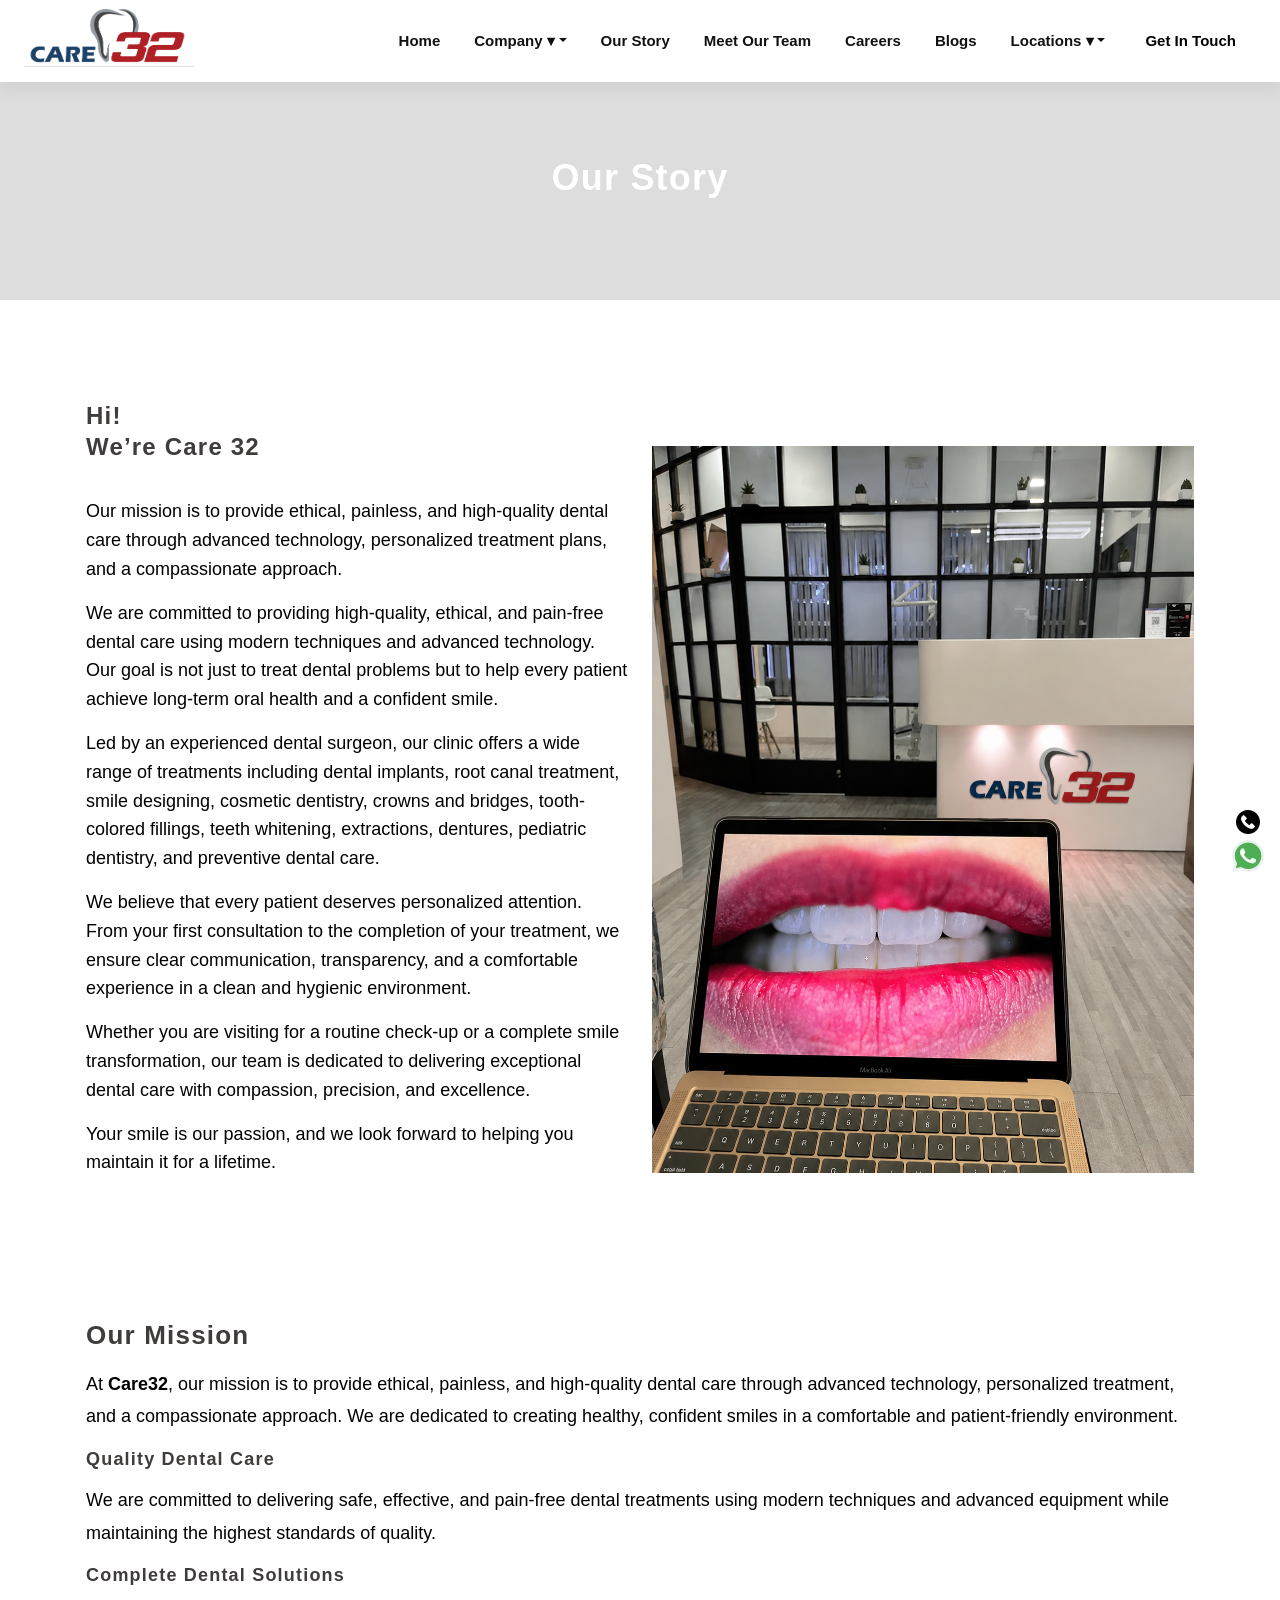
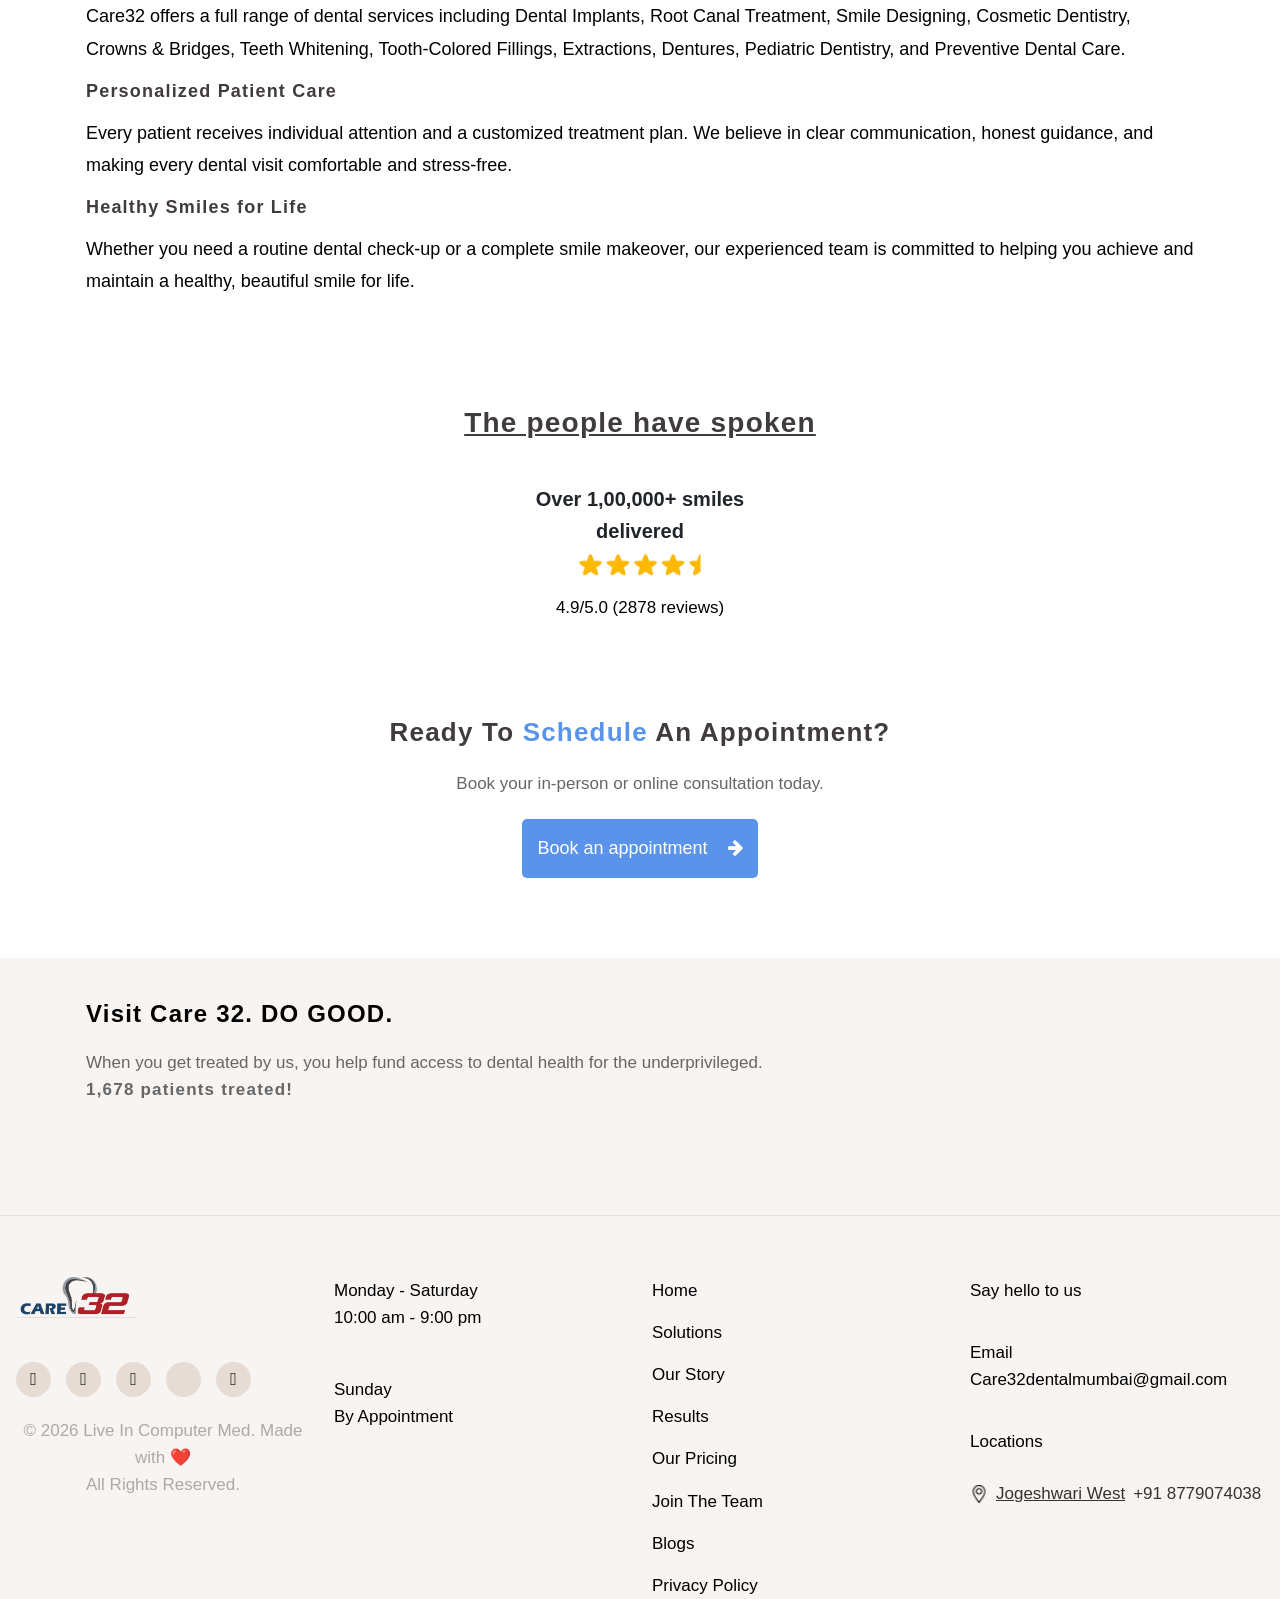
==== commit 3fc065b6: "first commit" ====
--- a/about.html
+++ b/about.html
@@ -100,7 +100,7 @@
     <!--=== Favicon ===-->
     <link
       rel="shortcut icon"
-      href="assets/img/logo.png"
+      href="assets/img/logo.PNG"
       type="image/x-icon"
     />
 
@@ -500,7 +500,7 @@
     <div class="header-inner">
 
         <a href="index.html" class="header-logo">
-            <img src="assets/img/logo.png" alt="Dentheal Logo">
+            <img src="assets/img/logo.PNG" alt="Dentheal Logo">
         </a>
 
         <nav class="desktop-nav">
@@ -841,7 +841,7 @@
                 <div class="single-widget-wrap">
                   <img
                     loading="lazy"
-                    src="assets/img/logo.png"
+                    src="assets/img/logo.PNG"
                     class="mobile-footer"
                     width="120"
                   />
--- a/assets/css/style.css
+++ b/assets/css/style.css
@@ -1387,478 +1387,7 @@
 /*=============================
 02. Start Header Area Wrapper
 ===============================*/
-.header-area-wrapper {
-  padding-top: 70px;
-  position: relative;
-  z-index: 999;
-}
-
-.header-area-wrapper:hover{
-  background-color: white;
-  
-}
-
-.header-area-wrapper:hover a {
-  color: black !important; /* Change to your desired color */
-}
-
-.header-area-wrapper:hover .logo {
-  content: url('../img/logo.png.webp'); /* Change to your hover logo */
-}
-
-.btn-get-in-touch {
- 
-  color: #fff;
-  border-color: #5993EA;
-  border-radius: 5px;
-  background-color: #5993EA;
-  font-size: 18px;
-  font-weight: 500;
-  padding: 15px;
-  text-align: center;
-  margin: 15px;
-  text-decoration: none;
-}
-
-
-.btn-get-in-touch:hover {
-  background-color: #fff; /* Change background to white on hover */
-  color: #000; /* Change text color to black on hover */
-  border-color: #000; /* Change border color to black on hover */
-  border: 1px solid;
-}
-
-
-@media only screen and (min-width: 768px) and (max-width: 991px) {
-  .header-area-wrapper {
-    padding: 40px 0;
-  }
-}
-@media only screen and (max-width: 767px) {
-  .header-area-wrapper {
-    padding: 65px 0;
-  }
-}
-@media only screen and (min-width: 768px) and (max-width: 991px), only screen and (max-width: 767px) {
-  .header-area-wrapper button, .header-area-wrapper a {
-    /* font-size: 20px; */
-  }
-}
-
-
-.header-area-wrapper2 {
-  padding: 50px 0;
-  position: relative;
-  z-index: 999;
-  background-color: #000;
-  padding-bottom: 0;
-}
-@media only screen and (min-width: 768px) and (max-width: 991px) {
-  .header-area-wrapper2 {
-    padding: 45px 0;
-    padding-bottom: 0;
-  }
-  .preheader-area-wrapper{
-    font-size: 14px !important;
-  }
-}
-@media only screen and (max-width: 767px) {
-  .header-area-wrapper2 {
-    padding: 40px 0;
-    padding-bottom: 0;
-  }
-}
-@media only screen and (min-width: 768px) and (max-width: 991px), only screen and (max-width: 767px) {
-  .header-area-wrapper2 button, .header-area-wrapper2 a {
-    font-size: 20px;
-  }
-}
-
-
-
-/* .header-area-wrapper .row {
-  -webkit-box-align: center;
-      -ms-flex-align: center;
-          align-items: center;
-} */
-.logo-wrap img.sticky-logo {
-  display: none;
-}
-
-.off-canvas-area-wrap {
-  margin-left: 60px;
-
-}
-
-
-@media only screen and (min-width: 768px) and (max-width: 991px), only screen and (max-width: 767px) {
-  .off-canvas-area-wrap {
-    margin-left: 0;
-  }
-}
-.off-canvas-area-wrap button, .off-canvas-area-wrap a {
-  color: white;
-  line-height: 1;
-  -webkit-transition: 0.4s;
-  transition: 0.4s;
-  margin-right: 17px;
-}
-.off-canvas-area-wrap button:last-child, .off-canvas-area-wrap a:last-child {
-  margin-right: 20px;
-}
-.off-canvas-area-wrap button:hover, .off-canvas-area-wrap a:hover {
-  color: #5993EA;
-}
-.off-canvas-area-wrap button .bar-txt, .off-canvas-area-wrap a .bar-txt {
-  text-transform: uppercase;
-  font-weight: 600;
-  margin-right: 100px;
-}
-@media only screen and (min-width: 992px) and (max-width: 1199px) {
-  .off-canvas-area-wrap.header-center {
-    margin-left: 45px;
-  }
-}
-
-.sticky-header {
-  position: fixed;
-  top: 0;
-  right: 0;
-  left: 0;
-  -webkit-transition: padding 0.5s;
-  transition: padding 0.5s;
-  z-index: 999;
- 
-}
-.sticky-header.sticky {
-  background-color: white;
-  -webkit-box-shadow: 0 10px 20px rgba(0, 0, 0, 0.05);
-          box-shadow: 0 10px 20px rgba(0, 0, 0, 0.05);
-  padding: 5px 0;
-  -webkit-animation: fadeInDown 1s forwards;
-          animation: fadeInDown 1s forwards;
-        
-}
-.sticky-header.sticky * {
-  color: #222222 !important;
-}
-.sticky-header.sticky *:hover {
-  color: #222222 !important;
-}
-.sticky-header.sticky .logo-wrap img {
-  display: none;
-}
-/* .sticky-header.sticky .logo-wrap img.sticky-logo {
-  display: inline-block;
-} */
-.sticky-header.sticky .main-menu > .dropdown-navbar > .dropdown-nav {
-  margin-top: 34px;
-}
-.sticky-header.sticky .main-menu > .dropdown-navbar > .dropdown-nav:before {
-  height: 30px;
-}
-.sticky-header.sticky .header-left-wrapper:before, .sticky-header.sticky .off-canvas-area-wrap:before {
-  height: 20px !important;
-}
-
-/* .black-header .sticky-logo {
-  display: inline-block !important;
-} */
-.black-header ul li a {
-  color: #fff;
-}
-.black-header button, .black-header a {
-  color: #fff !important;
-}
-
-
-.header-padding {
-  padding: 41px 0;
-  -webkit-box-shadow: none;
-          box-shadow: none;
-}
-@media only screen and (max-width: 767px) {
-  .header-padding {
-    padding: 25px 0;
-  }
-}
-
-.header-four {
-  border-bottom: 1px solid rgba(255, 255, 255, 0.2);
-  padding: 41px 0;
-}
-@media only screen and (min-width: 1200px) and (max-width: 1599px), only screen and (min-width: 992px) and (max-width: 1199px) {
-  .header-four .container-fluid {
-    padding: 0 15px;
-  }
-}
-.header-four .header-left-wrapper {
-  position: relative;
-  padding-right: 60px;
-  margin-right: 60px;
-}
-@media only screen and (min-width: 992px) and (max-width: 1199px) {
-  .header-four .header-left-wrapper {
-    padding-right: 20px;
-    margin-right: 20px;
-  }
-}
-@media only screen and (min-width: 768px) and (max-width: 991px), only screen and (max-width: 767px) {
-  .header-four .header-left-wrapper {
-    padding-right: 0;
-    margin-right: 0;
-  }
-}
-.header-four .header-left-wrapper:before {
-  background-color: rgba(255, 255, 255, 0.2);
-  content: "";
-  position: absolute;
-  right: 0;
-  top: -42px;
-  -webkit-transition: 0.2s;
-  transition: 0.2s;
-  height: 107px;
-  width: 1px;
-}
-@media only screen and (min-width: 768px) and (max-width: 991px), only screen and (max-width: 767px) {
-  .header-four .header-left-wrapper:before {
-    display: none;
-  }
-}
-@media only screen and (min-width: 1200px), only screen and (min-width: 992px) and (max-width: 1199px) {
-  .header-four .header-right-wrapper {
-    width: 100%;
-  }
-}
-.header-four .header-right-wrapper .off-canvas-area-wrap {
-  position: relative;
-  padding-left: 60px;
-}
-@media (max-width: 1599px) {
-  .header-four .header-right-wrapper .off-canvas-area-wrap {
-    padding-left: 15px;
-    margin-left: 15px;
-  }
-}
-.header-four .header-right-wrapper .off-canvas-area-wrap:before {
-  background-color: rgba(255, 255, 255, 0.2);
-  content: "";
-  position: absolute;
-  left: 0;
-  top: -47px;
-  -webkit-transition: 0.3s;
-  transition: 0.3s;
-  height: 107px;
-  width: 1px;
-  display: none;
-}
-@media (min-width: 1600px) {
-  .header-four .header-right-wrapper .off-canvas-area-wrap:before {
-    display: block;
-  }
-}
-@media only screen and (min-width: 1200px) and (max-width: 1599px), only screen and (min-width: 992px) and (max-width: 1199px) {
-  .header-four .header-right-wrapper .off-canvas-area-wrap .off-canvas-btn {
-    font-size: 20px;
-    line-height: 1;
-    color: #aaaaaa;
-  }
-}
-@media only screen and (min-width: 1200px) and (max-width: 1599px), only screen and (min-width: 992px) and (max-width: 1199px) {
-  .header-four .header-right-wrapper .off-canvas-area-wrap .off-canvas-btn .bar-txt {
-    display: none;
-  }
-}
-@media only screen and (min-width: 768px) and (max-width: 991px), only screen and (max-width: 767px) {
-  .header-four .header-right-wrapper .footer-social-icons a {
-    font-size: 20px;
-    color: #fff;
-  }
-}
-
-.header-fix-left {
-  display: -webkit-box;
-  display: -ms-flexbox;
-  display: flex;
-  -webkit-box-align: center;
-      -ms-flex-align: center;
-          align-items: center;
-  -webkit-box-pack: justify;
-      -ms-flex-pack: justify;
-          justify-content: space-between;
-  padding: 50px 15px 0;
-  max-width: 1140px;
-  margin: auto;
-  z-index: 999;
-}
-@media only screen and (min-width: 992px) and (max-width: 1199px) {
-  .header-fix-left {
-    max-width: 960px;
-  }
-}
-@media only screen and (min-width: 768px) and (max-width: 991px) {
-  .header-fix-left {
-    max-width: 720px;
-  }
-}
-@media only screen and (max-width: 767px) {
-  .header-fix-left {
-    max-width: 540px;
-  }
-}
-@media screen and (min-width: 991.99px) and (max-width: 1599.99px) {
-  .header-fix-left {
-    -webkit-box-pack: start;
-        -ms-flex-pack: start;
-            justify-content: flex-start;
-  }
-  .header-fix-left .logo-area-wrap {
-    margin-right: 100px;
-  }
-}
-@media screen and (min-width: 1600px) {
-  .header-fix-left {
-    padding: 0;
-    position: fixed;
-    top: 0;
-    left: 0;
-    height: 100vh;
-    display: block;
-    max-width: 265px;
-    width: 100%;
-  }
-  .header-fix-left .logo-area-wrap {
-    margin-bottom: 60px;
-    padding: 114px 80px 0;
-  }
-  .header-fix-left .main-menu.nav {
-    display: block !important;
-    width: 200px;
-  }
-  .header-fix-left .main-menu.nav > li {
-    margin-bottom: 10px;
-    margin-right: 0;
-  }
-  .header-fix-left .main-menu.nav > li:last-child {
-    margin-bottom: 0;
-  }
-  .header-fix-left .main-menu.nav > li a {
-    padding: 10px 80px;
-  }
-  .header-fix-left .main-menu.nav > li .dropdown-nav {
-    left: 100%;
-    top: 0;
-    margin-top: -50px;
-  }
-  .header-fix-left .main-menu.nav > li .dropdown-nav.mega-menu-wrap {
-    min-width: 1140px;
-  }
-  .header-fix-left .main-menu.nav .full-width {
-    position: relative;
-  }
-  .header-fix-left .main-menu.nav > .arrow > a:after {
-    content: "\f105";
-  }
-}
-.header-fix-left-two {
-  padding: 41px 15px;
-}
-@media screen and (min-width: 1600px) {
-  .header-fix-left-two {
-    background-color: #fff;
-    padding: 0;
-    -webkit-box-shadow: 0 1px 10px rgba(0, 0, 0, 0.1);
-            box-shadow: 0 1px 10px rgba(0, 0, 0, 0.1);
-  }
-  .header-fix-left-two .logo-area-wrap {
-    padding: 0;
-    margin: 100px 0 80px;
-    text-align: center;
-  }
-  .header-fix-left-two .main-menu {
-    text-align: center;
-  }
-  .header-fix-left-two .main-menu.nav {
-    width: auto;
-  }
-  .header-fix-left-two .main-menu.nav > li {
-    margin-bottom: 0;
-    border-bottom: 1px solid rgba(0, 0, 0, 0.05);
-  }
-  .header-fix-left-two .main-menu.nav > li:last-child {
-    border-bottom: 0;
-  }
-  .header-fix-left-two .main-menu.nav > li:hover > a {
-    background-color: #5993EA;
-    color: #fff;
-  }
-  .header-fix-left-two .main-menu.nav > li > a {
-    padding: 25px 10px;
-    display: block;
-  }
-  .header-fix-left-two .main-menu.nav > li ul {
-    text-align: left;
-  }
-}
-
-/*======================
-Start Search Box Area
-========================*/
-.off-canvas-search-box.show .off-canvas-overlay {
-  background-color: rgba(255, 255, 255, 0.8) !important;
-}
-.off-canvas-search-box.show .search-box-content {
-  opacity: 1;
-  visibility: visible;
-  -webkit-animation: slideInUp 1s forwards;
-          animation: slideInUp 1s forwards;
-}
-
-.search-box-wrapper {
-  position: absolute;
-  top: 50%;
-  left: 50%;
-  -webkit-transform: translate(-50%, -50%);
-          transform: translate(-50%, -50%);
-  width: 100%;
-}
-
-.search-box-content {
-  -webkit-transition: 0.5s;
-  transition: 0.5s;
-  opacity: 0;
-  visibility: hidden;
-}
-.search-box-content form {
-  -webkit-box-shadow: 0 0 5px rgba(0, 0, 0, 0.2);
-          box-shadow: 0 0 5px rgba(0, 0, 0, 0.2);
-  position: relative;
-  width: 90%;
-  margin: auto;
-}
-.search-box-content input {
-  background-color: #fff;
-  border: none;
-  outline: none;
-  padding: 15px 80px 15px 15px;
-  display: block;
-  width: 100%;
-}
-.search-box-content .btn-search {
-  background-color: #5993EA;
-  color: #fff;
-  position: absolute;
-  right: 0;
-  top: 0;
-  text-align: center;
-  -webkit-transition: 0.5s;
-  transition: 0.5s;
-  height: 100%;
-  width: 60px;
-}
-.search-box-content .btn-search:hover {
-  background-color: #222222;
-}
+
 
 /*=================================
 Start Off Canvas Area Wrapper
